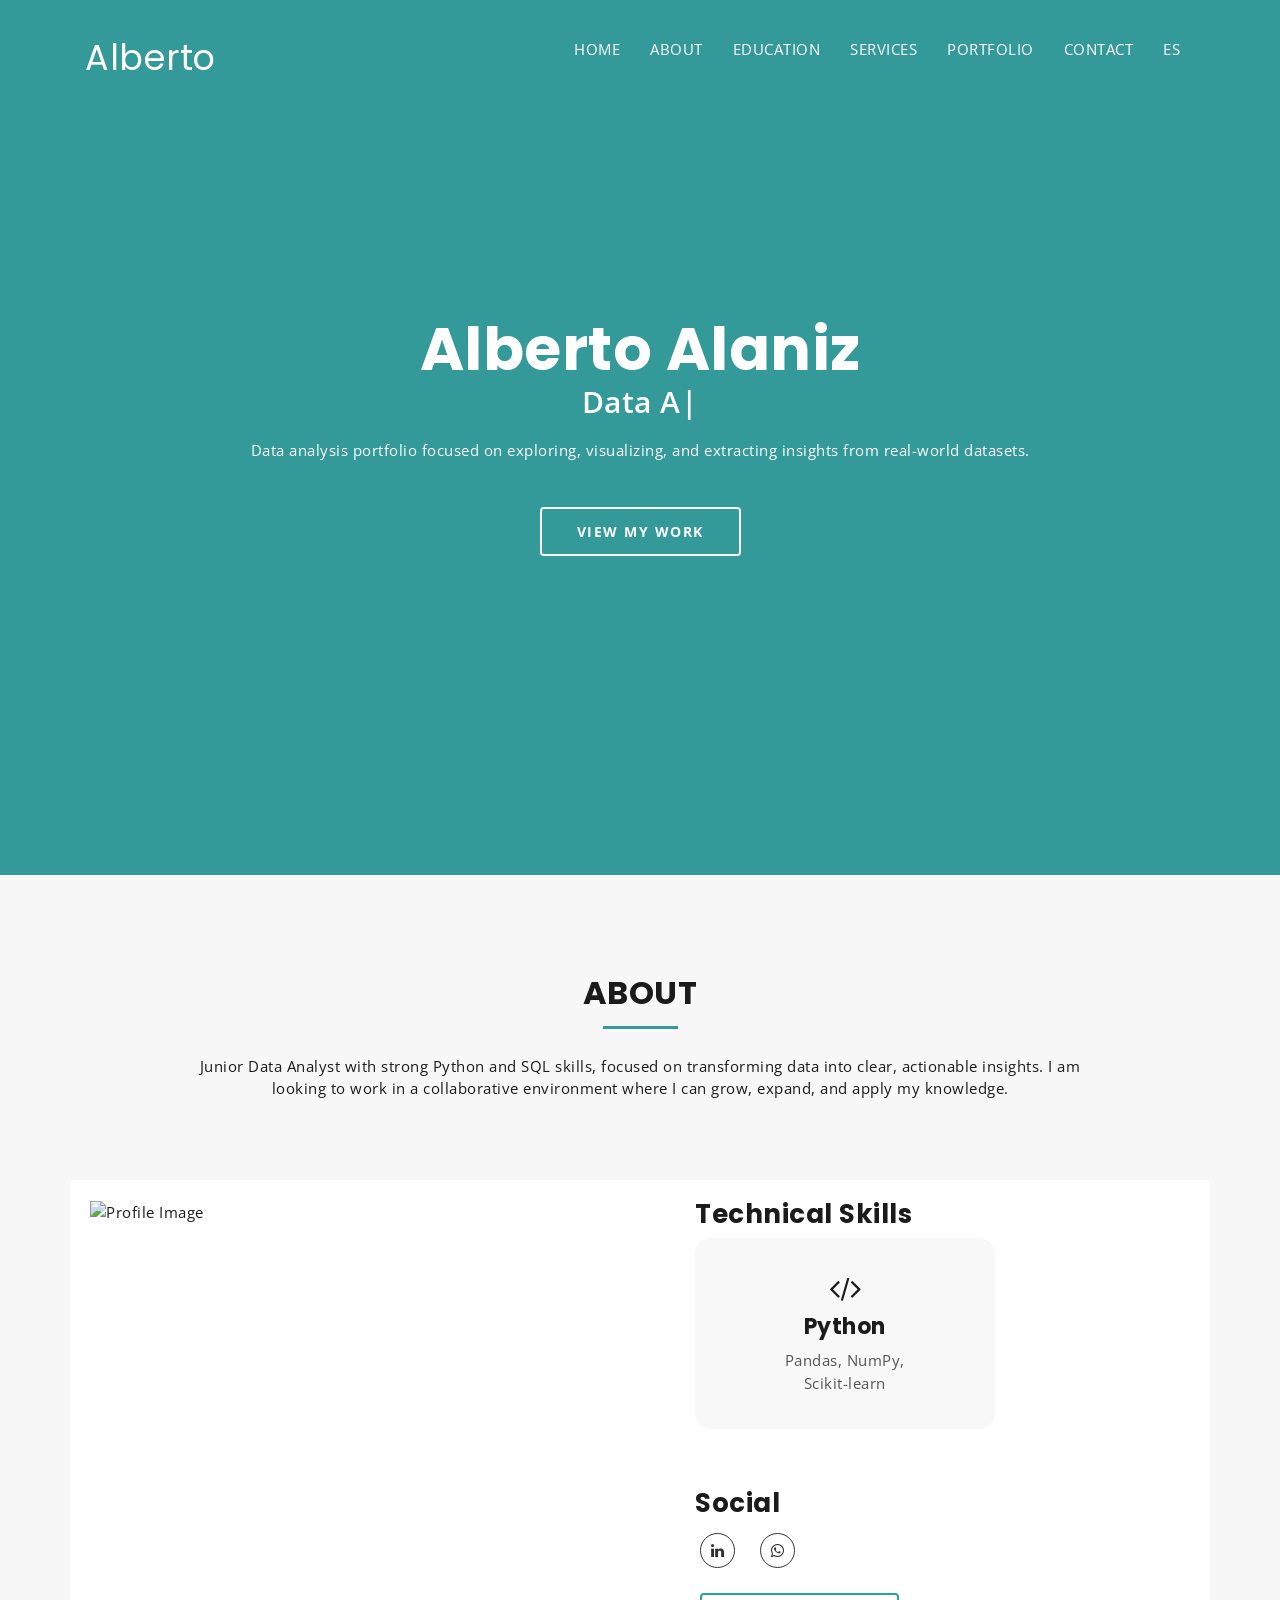
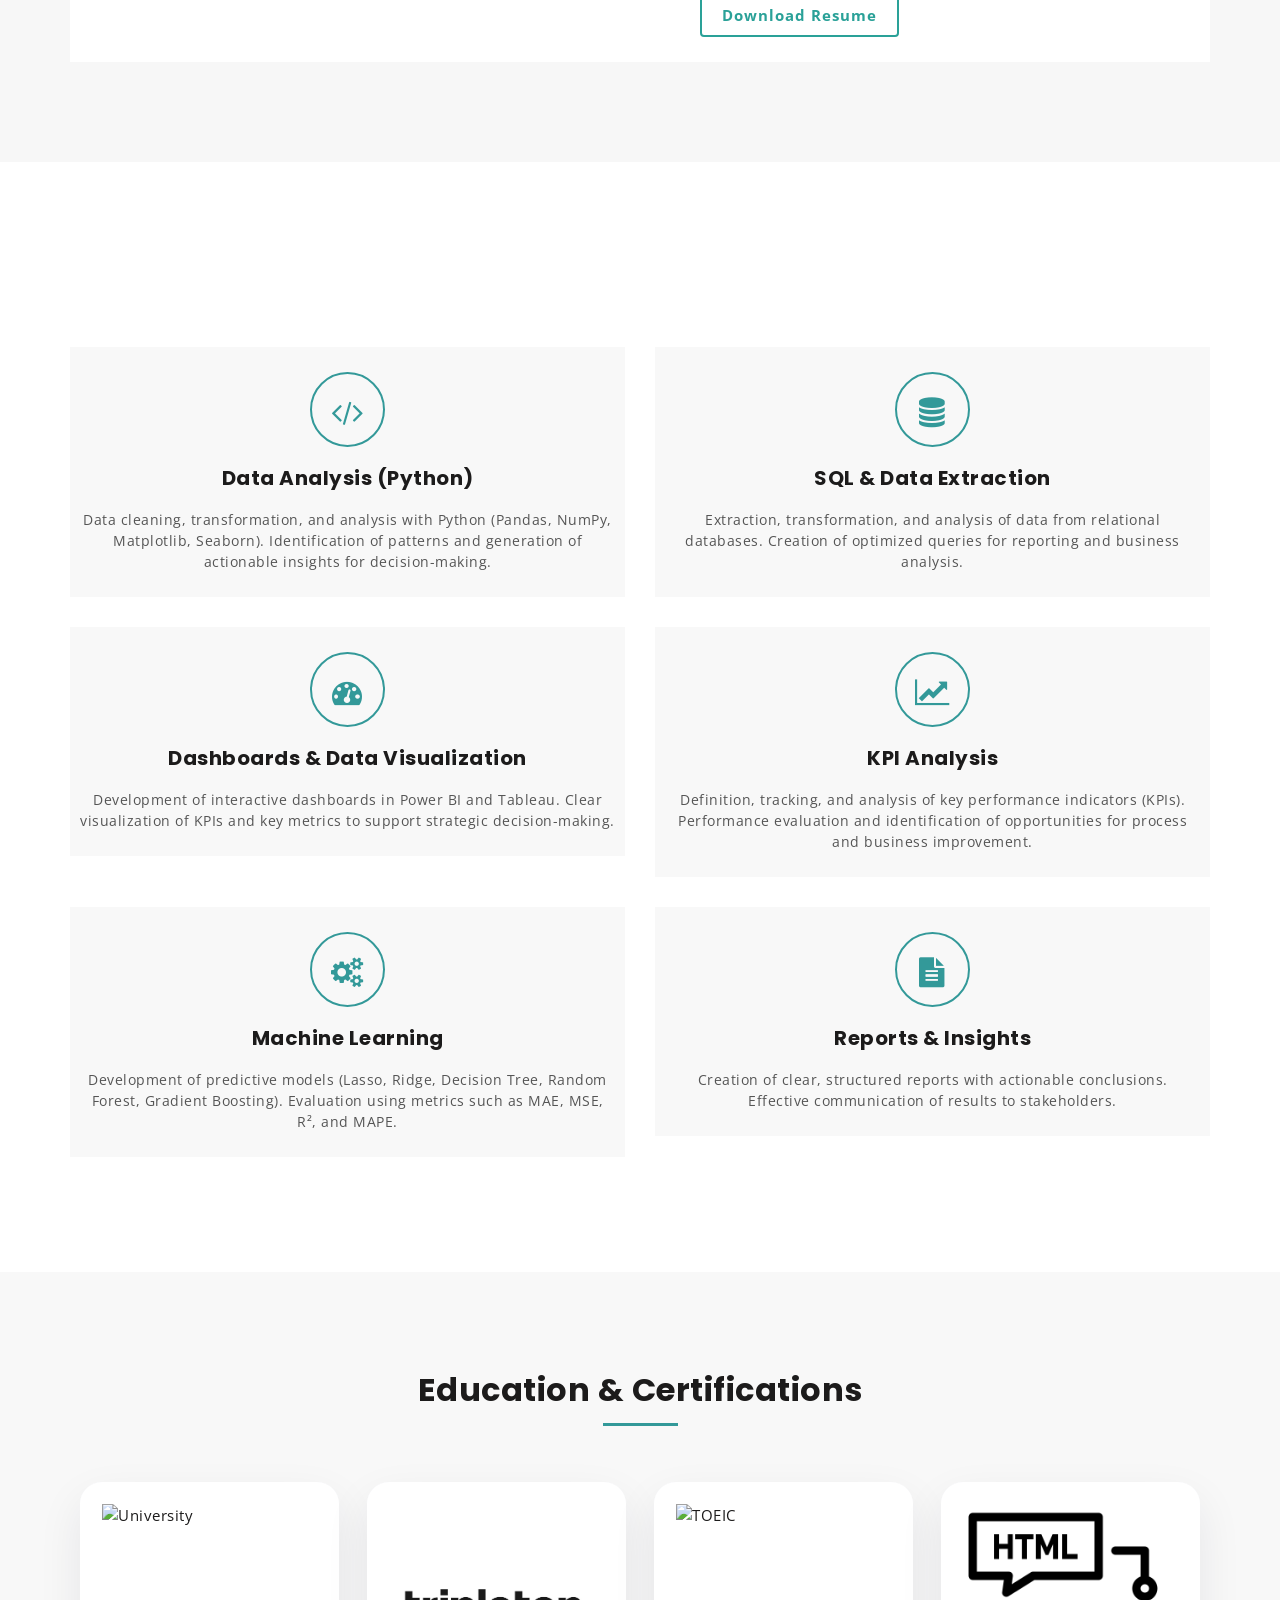
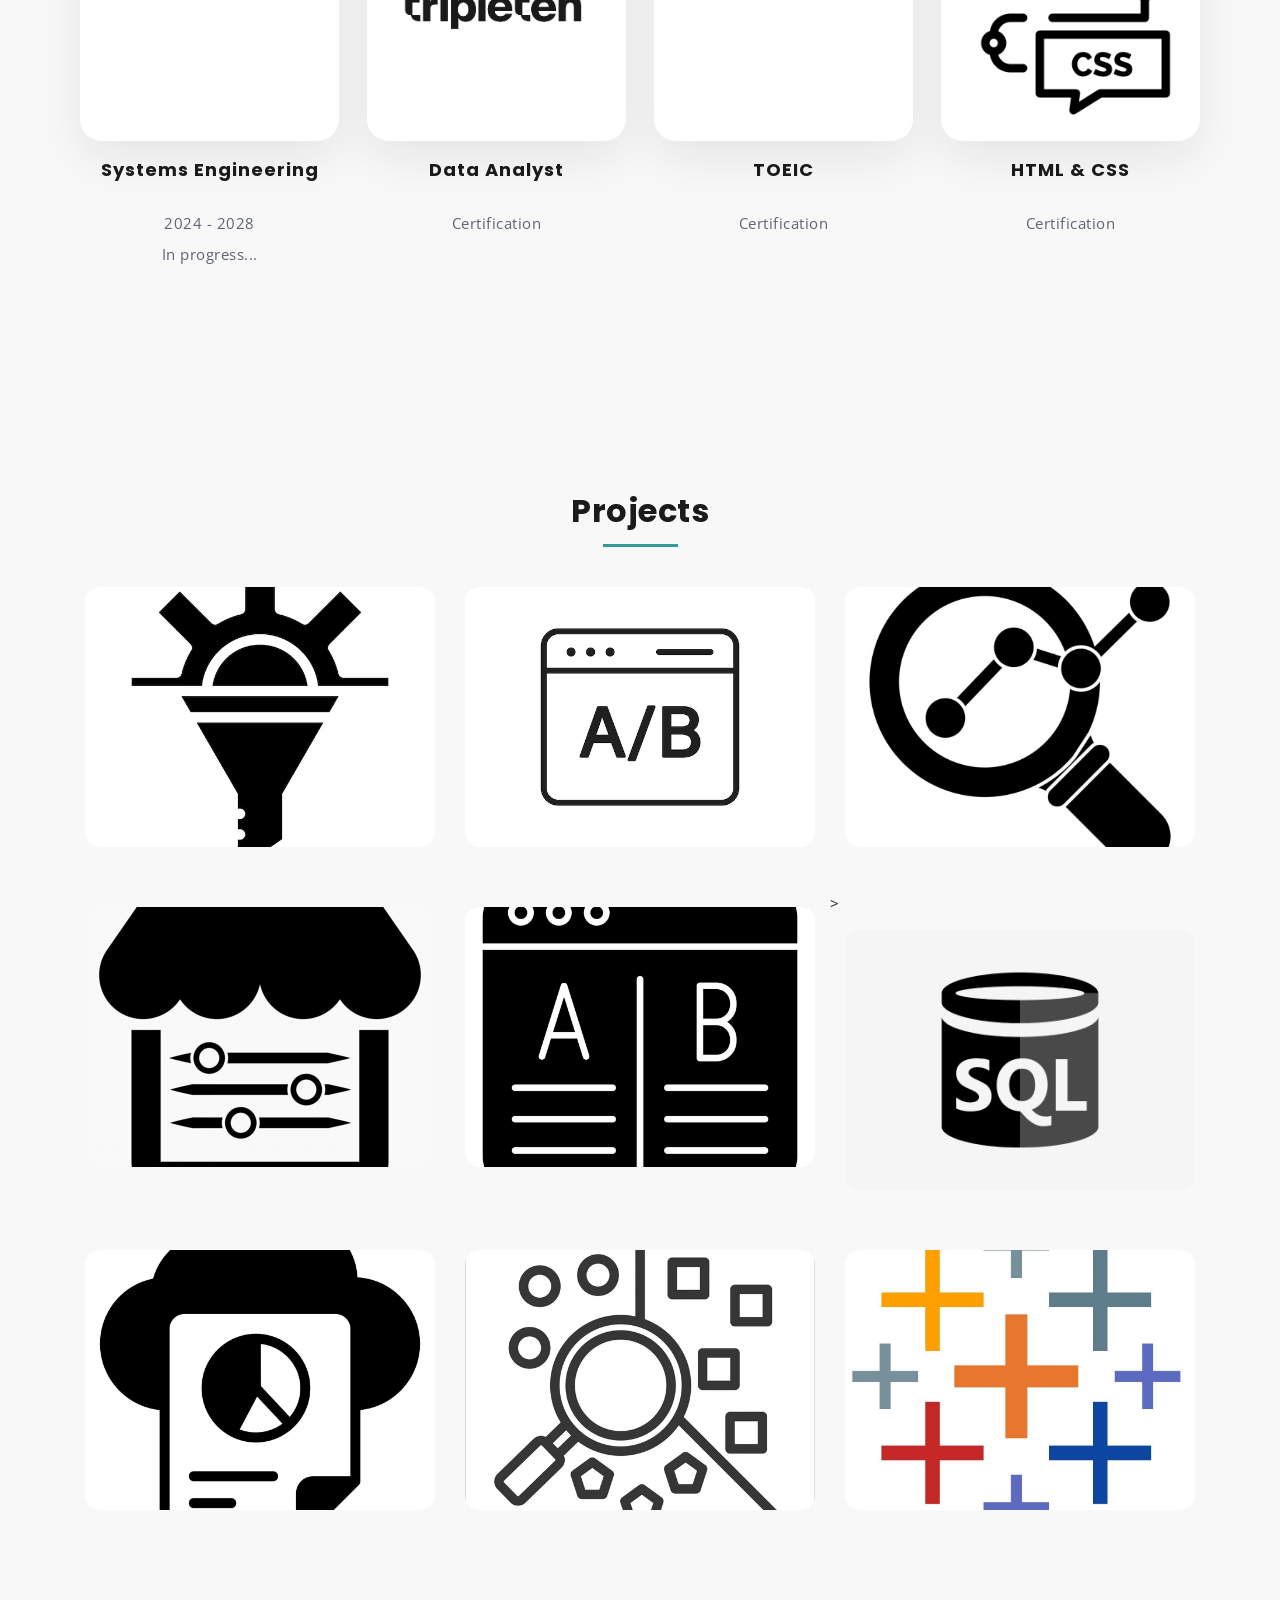
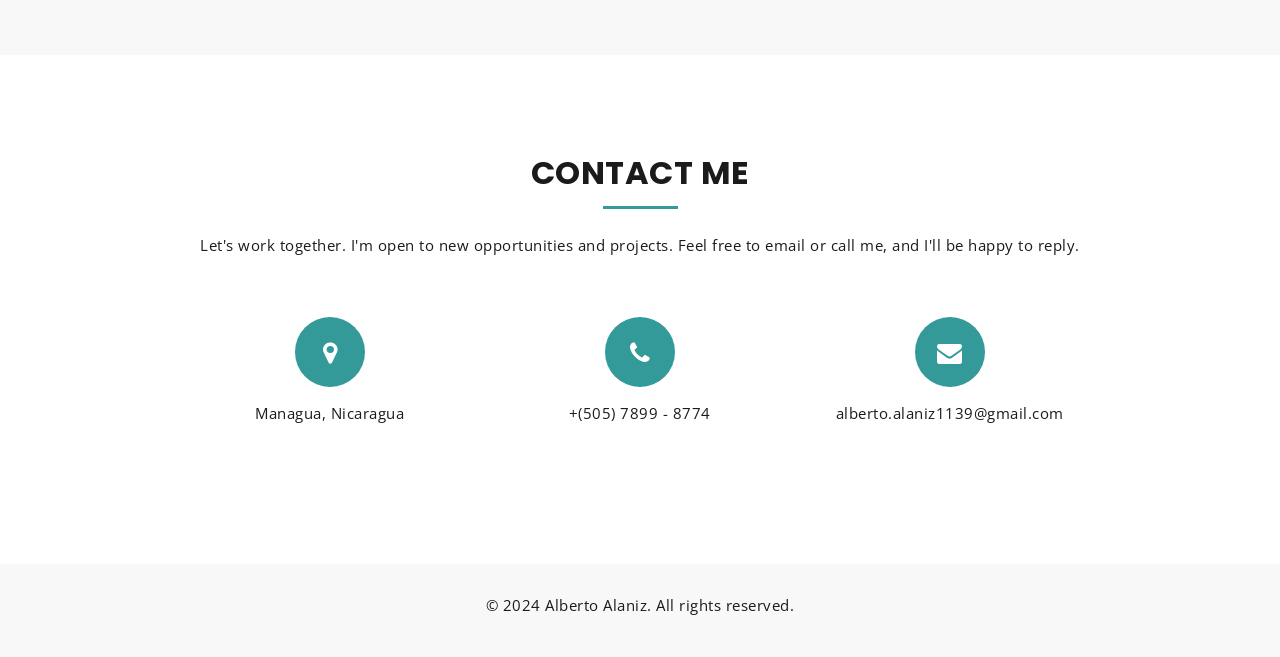
==== index-en.html @ 0992a7b3 "fixed errors" ====
<!DOCTYPE html>
    <html lang="en">

    <head>
        <meta charset="utf-8">
        <meta http-equiv="X-UA-Compatible" content="IE=edge">
        <meta name="viewport" content="width=device-width, initial-scale=1">
        <meta name="description"
            content="Portfolio of Alberto Alaniz, a data analyst specialized in Python, SQL, and data visualization.">
        <!-- The above 3 meta tags *must* come first in the head; any other head content must come *after* these tags -->
        <title>Alberto : Portfolio</title>
        <!-- Favicon -->
        <link rel="shortcut icon" type="image/icon" href="assets/images/favicon.ico" />
        <!-- Font Awesome -->
        <link href="https://maxcdn.bootstrapcdn.com/font-awesome/4.6.3/css/font-awesome.min.css" rel="stylesheet">
        <!-- Bootstrap -->
        <link href="assets/css/bootstrap.min.css" rel="stylesheet">
        <!-- Slick slider -->
        <link href="assets/css/slick.css" rel="stylesheet">
        <!-- Gallery Lightbox -->
        <link href="assets/css/magnific-popup.css" rel="stylesheet">
        <!-- Theme color -->
        <link id="switcher" href="assets/css/theme-color/default-theme.css" rel="stylesheet">

        <!-- Main Style -->
        <link href="style.css" rel="stylesheet">

        <!-- Fonts -->

        <!-- Open Sans for body font -->
        <link href="https://fonts.googleapis.com/css?family=Open+Sans:300,400,400i,600,700,800" rel="stylesheet">
        <!-- Poppins for Title -->
        <link href="https://fonts.googleapis.com/css?family=Poppins" rel="stylesheet">



        <!-- HTML5 shim and Respond.js for IE8 support of HTML5 elements and media queries -->
        <!-- WARNING: Respond.js doesn't work if you view the page via file:// -->
        <!--[if lt IE 9]>
      <script src="https://oss.maxcdn.com/html5shiv/3.7.2/html5shiv.min.js"></script>
      <script src="https://oss.maxcdn.com/respond/1.4.2/respond.min.js"></script>
    <![endif]-->
    </head>
    <body>

        <!-- Start Header -->
        <header id="mu-header" class="" role="banner">
            <div class="container">
                <nav class="navbar navbar-default mu-navbar">
                    <div class="container-fluid">
                        <!-- Brand and toggle get grouped for better mobile display -->
                        <div class="navbar-header">
                            <button type="button" class="navbar-toggle collapsed" data-toggle="collapse"
                                data-target="#bs-example-navbar-collapse-1" aria-expanded="false">
                                <span class="sr-only">Toggle navigation</span>
                                <span class="icon-bar"></span>
                                <span class="icon-bar"></span>
                                <span class="icon-bar"></span>
                            </button>

                            <!-- Text Logo -->
                            <a class="navbar-brand" href="#">Alberto</a>

                            <!-- Image Logo -->
                            <!-- <a class="navbar-brand" href="#"><img src="assets/images/logo.png"></a> -->


                        </div>

                        <!-- Collect the nav links, forms, and other content for toggling -->
                        <div class="collapse navbar-collapse" id="bs-example-navbar-collapse-1">
                            <ul class="nav navbar-nav mu-menu navbar-right">
                                <li><a href="#">HOME</a></li>
                                <li><a href="#mu-about">ABOUT</a></li>
                                <li><a href="#mu-education">EDUCATION</a></li>
                                <li><a href="#mu-service">SERVICES</a></li>
                                <li><a href="#mu-portfolio">PORTFOLIO</a></li>
                                <li><a href="#mu-contact">CONTACT</a></li>
                                <!-- Language Button -->
                                <li><a href="index.html">ES</a></li>
                            </ul>
                        </div><!-- /.navbar-collapse -->
                    </div><!-- /.container-fluid -->
                </nav>
            </div>
        </header>
        <!-- End Header -->

        <!-- Start Featured Slider -->

        <section id="mu-featured-slider">
            <div class="container">
                <div class="row">
                    <div class="col-md-12">
                        <div class="mu-featured-area">
                            <h1>Alberto Alaniz</h1>

                            <!-- Start text slide -->
                            <div class="mu-featured-slider-wrapper">
                                <div class="mu-featured-slider" id="typed-strings">
                                    <p><span>Data Analysis</span></p>
                                    <p><span>Data Cleaning</span></p>
                                    <p><span>Data Processing</span></p>
                                </div>
                                <span id="typed"></span>
                            </div>
                            <!-- Start text slide -->

                            <div class="mu-featured-content">
                                <p>Data analysis portfolio focused on exploring, visualizing, and extracting insights
                                    from
                                    real-world datasets.</p>
                                <a href="#mu-portfolio" class="mu-primary-btn view-my-work-btn">VIEW MY WORK</a>
                            </div>

                        </div>
                    </div>
                </div>
            </div>
        </section>

        <!-- Start Featured Slider -->

        <!-- Start main content -->

        <main role="main">

            <!-- Start About -->
            <section id="mu-about">
                <div class="container">
                    <div class="row">
                        <div class="col-md-12">
                            <div class="mu-about-area">

                                <div class="mu-about-header">
                                    <h2 class="mu-heading-title">ABOUT</h2>
                                    <span class="mu-header-dot"></span>
                                    <p>Junior Data Analyst with strong Python and SQL skills, focused on transforming
                                        data
                                        into clear, actionable insights. I am looking to work in a collaborative
                                        environment
                                        where I can grow, expand, and apply my knowledge.</p>
                                </div>

                                <!-- Start About Us Content -->
                                <div class="mu-about-content">
                                    <div class="row">
                                        <div class="col-md-6">
                                            <div class="mu-about-content-left">
                                                <img class="mu-profile-img"
                                                    src="https://avatars.githubusercontent.com/u/206468737?s=400&u=058cd93d201d45dffb9cb988ab00233552f138f2&v=4"
                                                    alt="Profile Image">
                                            </div>
                                        </div>
                                        <div class="col-md-6">
                                            <div class="mu-about-content-right">

                                                <!-- Start skills progress bar -->

                                                <div class="row align-items-center">

                                                    <!-- Right Content -->
                                                    <div class="col-md-7">

                                                        <!-- Skills -->
                                                        <div class="skills-slider">
                                                            <h3>Technical Skills</h3>

                                                            <div class="skill-display" id="skillDisplay"
                                                                onclick="nextSkill()">
                                                                <button class="skill-nav skill-nav-prev" type="button"
                                                                    aria-label="Previous skill"
                                                                    onclick="prevSkill(event)">
                                                                    <i class="fa fa-angle-left"></i>
                                                                </button>
                                                                <div class="skill-display-content">
                                                                    <i class="fa fa-code"></i>
                                                                    <h4>Python</h4>
                                                                    <p>Pandas, NumPy, Scikit-learn</p>
                                                                </div>
                                                                <button class="skill-nav skill-nav-next" type="button"
                                                                    aria-label="Next skill" onclick="nextSkill(event)">
                                                                    <i class="fa fa-angle-right"></i>
                                                                </button>
                                                            </div>
                                                        </div>

                                                        <!-- Social + Resume -->
                                                        <div class="mu-social-media custom-social">
                                                            <h3>Social</h3>

                                                            <div class="social-icons">
                                                                <a href="https://www.linkedin.com/" target="_blank">
                                                                    <i class="fa fa-linkedin"></i>
                                                                </a>

                                                                <a href="https://api.whatsapp.com/" target="_blank">
                                                                    <i class="fa fa-whatsapp"></i>
                                                                </a>
                                                            </div>

                                                            <a href="https://drive.usercontent.google.com/download?id=1WIR0xg3_yDB7Z1KtFpok6C93cQNbHuu2&export=download&authuser=2&confirm=t&uuid=1b153f5d-c5f8-4c5b-a22e-7b19319d6635&at=AGN2oQ213FnnKUzTOgtsRU3vxJJa:1774976408899"
                                                                target="_blank" rel="noopener noreferrer"
                                                                class="mu-resume-btn">Download Resume</a>
                                                        </div>

                                                    </div>

                                                </div>

                                            </div>
                                        </div>
                                    </div>
                                </div>
                                <!-- End About Us Content -->

                            </div>
                        </div>
                    </div>
                </div>
            </section>
            <!-- End About -->

            <!-- Start Service -->
            <section id="mu-service">
                <div class="mu-service-content">
                    <div class="row">

                        <!-- DATA ANALYSIS -->
                        <div class="col-md-6 col-sm-6">
                            <div class="mu-service-content-single">
                                <span class="mu-service-icon-box">
                                    <i class="fa fa-code"></i>
                                </span>
                                <h4>Data Analysis (Python)</h4>
                                <p>
                                    Data cleaning, transformation, and analysis with Python (Pandas, NumPy, Matplotlib,
                                    Seaborn). Identification of patterns and generation of actionable insights for
                                    decision-making.
                                </p>
                            </div>
                        </div>

                        <!-- SQL -->
                        <div class="col-md-6 col-sm-6">
                            <div class="mu-service-content-single">
                                <span class="mu-service-icon-box">
                                    <i class="fa fa-database"></i>
                                </span>
                                <h4>SQL & Data Extraction</h4>
                                <p>
                                    Extraction, transformation, and analysis of data from relational databases. Creation
                                    of
                                    optimized queries for reporting and business analysis.
                                </p>
                            </div>
                        </div>

                        <!-- DASHBOARDS -->
                        <div class="col-md-6 col-sm-6">
                            <div class="mu-service-content-single">
                                <span class="mu-service-icon-box">
                                    <i class="fa fa-dashboard"></i>
                                </span>
                                <h4>Dashboards & Data Visualization</h4>
                                <p>
                                    Development of interactive dashboards in Power BI and Tableau. Clear visualization
                                    of
                                    KPIs and key metrics to support strategic decision-making.
                                </p>
                            </div>
                        </div>

                        <!-- KPIs -->
                        <div class="col-md-6 col-sm-6">
                            <div class="mu-service-content-single">
                                <span class="mu-service-icon-box">
                                    <i class="fa fa-line-chart"></i>
                                </span>
                                <h4>KPI Analysis</h4>
                                <p>
                                    Definition, tracking, and analysis of key performance indicators (KPIs). Performance
                                    evaluation and identification of opportunities for process and business improvement.
                                </p>
                            </div>
                        </div>

                        <!-- MACHINE LEARNING -->
                        <div class="col-md-6 col-sm-6">
                            <div class="mu-service-content-single">
                                <span class="mu-service-icon-box">
                                    <i class="fa fa-cogs"></i>
                                </span>
                                <h4>Machine Learning</h4>
                                <p>
                                    Development of predictive models (Lasso, Ridge, Decision Tree, Random Forest,
                                    Gradient
                                    Boosting). Evaluation using metrics such as MAE, MSE, R², and MAPE.
                                </p>
                            </div>
                        </div>

                        <!-- REPORTING -->
                        <div class="col-md-6 col-sm-6">
                            <div class="mu-service-content-single">
                                <span class="mu-service-icon-box">
                                    <i class="fa fa-file-text"></i>
                                </span>
                                <h4>Reports & Insights</h4>
                                <p>
                                    Creation of clear, structured reports with actionable conclusions. Effective
                                    communication of results to stakeholders.
                                </p>
                            </div>
                        </div>
                    </div>
                </div>
            </section>
            <!-- End Service -->
            <!-- Start Education Portfolio -->
            <section id="mu-education">
                <div class="container">
                    <div class="row">
                        <div class="col-md-12">

                            <div class="mu-portfolio-area">

                                <!-- HEADER -->
                                <div class="mu-portfolio-header">
                                    <h2 class="mu-heading-title">Education & Certifications</h2>
                                    <span class="mu-header-dot"></span>
                                </div>

                                <!-- Content -->
                                <div class="mu-portfolio-content">
                                    <div class="filtr-container education-gallery">

                                        <!-- University -->
                                        <div class="filtr-item education-card">
                                            <div class="mu-item-thumbonail education-thumb">
                                                <img class="img-responsive"
                                                    src="https://ucn.edu.ni/wp-content/uploads/2024/10/logoucn2.png"
                                                    alt="University">
                                                <div class="mu-filter-item-content education-overlay">
                                                    <span class="education-badge">In Progress</span>
                                                </div>
                                            </div>
                                            <div class="education-card-body">
                                                <h4 class="mu-filter-item-title">Systems Engineering</h4>
                                                <p>2024 - 2028</p>
                                                <p>In progress...</p>
                                            </div>
                                        </div>

                                        <div class="filtr-item education-card has-gallery">
                                            <div class="mu-item-thumbonail education-thumb">

                                                <img class="img-responsive" src="pics\tripleten-logo.jpg"
                                                    alt="TripleTen">

                                                <div class="mu-filter-item-content education-overlay">
                                                    <div class="icon-group">

                                                        <a class="mu-filter-link"
                                                            href="https://drive.usercontent.google.com/download?id=1AiseC_Wy0DM-pJJpIPRJMZFpcx4lRPi7&export=download"
                                                            target="_blank">
                                                            <i class="fa fa-download"></i>
                                                        </a>

                                                        <!-- Icon -->
                                                        <a class="mu-filter-imglink" href="pics/Tripleten.png"
                                                            title="TripleTen Certificate">
                                                            <i class="fa fa-search"></i>
                                                        </a>

                                                    </div>
                                                </div>
                                            </div>

                                            <div class="education-card-body">
                                                <h4 class="mu-filter-item-title">Data Analyst</h4>
                                                <p>Certification</p>
                                            </div>
                                        </div>

                                        <!-- TOEIC -->
                                        <div class="filtr-item education-card has-gallery">
                                            <div class="mu-item-thumbonail education-thumb">
                                                <a class="education-thumb-link" href="pics/TOEIC.png" data-popup="image"
                                                    title="View TOEIC certificate"></a>
                                                <img class="img-responsive"
                                                    src="https://media.istockphoto.com/id/1394964114/vector/toeic-test-of-english-for-international-communication-symbol-icon.jpg?s=170667a&w=0&k=20&c=auvW61gl8fkko-JqoZzQK1l7DpVYitkBwO6BlCseY8w="
                                                    alt="TOEIC">
                                                <div class="mu-filter-item-content education-overlay">
                                                    <div class="icon-group">
                                                        <a class="mu-filter-link"
                                                            href="https://drive.usercontent.google.com/download?id=1UxpYwjP1wB3FS6hJ3UxTrrFNxGJ-lGGy&export=download&authuser=2&confirm=t&uuid=47e7f9f6-1ee0-4f4f-be45-7ce8c925036c&at=ALBwUgmbiPueJlkkXvuoYO9yEYV0:1776301019390"
                                                            target="_blank" rel="noopener noreferrer"
                                                            title="Download TOEIC certificate">
                                                            <i class="fa fa-download"></i>
                                                        </a>
                                                        <a class="mu-filter-imglink" href="pics/TOEIC.png"
                                                            data-popup="image" title="TOEIC Certificate">
                                                            <i class="fa fa-search"></i>
                                                        </a>
                                                    </div>
                                                </div>
                                            </div>
                                            <div class="education-card-body">
                                                <h4 class="mu-filter-item-title">TOEIC</h4>
                                                <p>Certification</p>
                                            </div>
                                        </div>

                                        <!-- HTML CSS -->
                                        <div class="filtr-item education-card has-gallery">
                                            <div class="mu-item-thumbonail education-thumb">

                                                <img class="img-responsive" src="pics\2252079.png"
                                                    alt="HTML & CSS Certification">

                                                <div class="mu-filter-item-content education-overlay">
                                                    <div class="icon-group">

                                                        <!-- Download -->
                                                        <a class="mu-filter-link"
                                                            href="https://drive.usercontent.google.com/download?id=1Of-J6UkERQQqOV2_mnf7iwdLbo8rvAnn&export=download"
                                                            target="_blank">
                                                            <i class="fa fa-download"></i>
                                                        </a>

                                                        <!-- Single Search Icon -->
                                                        <a class="mu-filter-imglink" href="pics/HTML.png"
                                                            title="HTML Certificate">
                                                            <i class="fa fa-search"></i>
                                                        </a>

                                                        <!-- Extra Image -->
                                                        <a class="mu-filter-imglink extra-img" href="pics/CSS.png"
                                                            title="CSS Certificate"></a>

                                                    </div>
                                                </div>
                                            </div>

                                            <div class="education-card-body">
                                                <h4 class="mu-filter-item-title">HTML & CSS</h4>
                                                <p>Certification</p>
                                            </div>
                                        </div>
                                    </div>
                                </div>
                            </div>
                        </div>

                    </div>

                </div>
                </div>
                </div>
            </section>
            <!-- End Education Portfolio -->

            <!-- Start Portfolio -->
            <!-- Start Portfolio -->
            <section id="mu-portfolio">
                <div class="container">
                    <div class="row">
                        <div class="col-md-12">
                            <div class="mu-portfolio-area">

                                <div class="mu-portfolio-header">
                                    <h2 class="mu-heading-title">Projects</h2>
                                    <span class="mu-header-dot"></span>
                                </div>

                                <div class="mu-portfolio-content">
                                    <div class="filtr-container">

                                        <!-- PROJECT 1 -->
                                        <div class="col-xs-12 col-sm-6 col-md-4 filtr-item">
                                            <div class="mu-item-thumbonail">
                                                <img class="img-responsive" src="pics/CallMeMaybe/image.png" alt="">
                                                <div class="mu-filter-item-content">
                                                    <h4>Call Me Maybe</h4>

                                                    <a class="mu-filter-link"
                                                        href="https://github.com/DevLearnsAl/Proyecto-Final--Tripleten"
                                                        target="_blank">
                                                        <i class="fa fa-link"></i>
                                                    </a>
                                                    <a class="mu-filter-imglink"
                                                        href="pics\CallMeMaybe\EN\Efficency Analysis.png">
                                                        <i class="fa fa-search"></i>
                                                    </a>
                                                    <a class="mu-filter-imglink"
                                                        href="pics\CallMeMaybe\EN\Distribution of metrics per operator.png"
                                                        style="display:none"></a>
                                                    <a class="mu-filter-imglink"
                                                        href="pics\CallMeMaybe\EN\Incoming vs Outgoing Calls.png"
                                                        style="display:none"></a>
                                                    <a class="mu-filter-imglink"
                                                        href="pics\CallMeMaybe\EN\Internal vs External Calls.png"
                                                        style="display:none"></a>
                                                    <a class="mu-filter-imglink"
                                                        href="pics\CallMeMaybe\EN\Not efficent Operator.png"
                                                        style="display:none"></a>
                                                    <a class="mu-filter-imglink" href="pics\CallMeMaybe\EN\KPI.png"
                                                        style="display:none"></a>
                                                </div>
                                            </div>
                                        </div>

                                        <!-- PROJECT 2 -->
                                        <div class="col-xs-12 col-sm-6 col-md-4 filtr-item">
                                            <div class="mu-item-thumbonail">
                                                <img class="img-responsive" src="pics/A-B Store/image.png" alt="">
                                                <div class="mu-filter-item-content">
                                                    <h4>A/B Testing</h4>

                                                    <a class="mu-filter-link"
                                                        href="https://github.com/DevLearnsAl/Test-A---B"
                                                        target="_blank">
                                                        <i class="fa fa-link"></i>
                                                    </a>

                                                    <a class="mu-filter-imglink"
                                                        href="pics\A-B Store\EN\abtestingconversionoptimization.png">
                                                        <i class="fa fa-search"></i>
                                                    </a>
                                                    <a class="mu-filter-imglink"
                                                        href="pics\A-B Store\EN\Conversion Funnel AvsB.png"
                                                        style="display:none"></a>
                                                    <a class="mu-filter-imglink"
                                                        href="pics\A-B Store\EN\Daily conversión rate by group.png"
                                                        style="display:none"></a>
                                                </div>
                                            </div>
                                        </div>

                                        <!-- PROJECT 3 -->
                                        <div class="col-xs-12 col-sm-6 col-md-4 filtr-item">
                                            <div class="mu-item-thumbonail">
                                                <img class="img-responsive"
                                                    src="pics/Ride service/an-icon-design-of-data-analysis-vector.jpg"
                                                    alt="">
                                                <div class="mu-filter-item-content">
                                                    <h4>Ride Service</h4>

                                                    <a class="mu-filter-link"
                                                        href="https://github.com/DevLearnsAl/Ride-service"
                                                        target="_blank">
                                                        <i class="fa fa-link"></i>
                                                    </a>

                                                    <a class="mu-filter-imglink"
                                                        href="pics\Ride service\EN\Transport service Analysis.png">
                                                        <i class="fa fa-search"></i>
                                                    </a>

                                                    <a class="mu-filter-imglink"
                                                        href="pics\Ride service\EN\Top 10 taxi companies by number of trips.png"
                                                        style="display:none"></a>
                                                    <a class="mu-filter-imglink"
                                                        href="pics\Ride service\EN\Top 10 Neighborhoods by trip drop-offs.png"
                                                        style="display:none"></a>
                                                </div>
                                            </div>
                                        </div>

                                        <!-- PROJECT 4 -->
                                        <div class="col-xs-12 col-sm-6 col-md-4 filtr-item">
                                            <div class="mu-item-thumbonail">
                                                <img class="img-responsive" src="pics/Ticket store/ES/image.png" alt="">
                                                <div class="mu-filter-item-content">
                                                    <h4>Ticket Store</h4>

                                                    <a class="mu-filter-link"
                                                        href="https://github.com/DevLearnsAl/Showz-Ticket-Store---Marketing-Analysis"
                                                        target="_blank">
                                                        <i class="fa fa-link"></i>
                                                    </a>

                                                    <a class="mu-filter-imglink"
                                                        href="pics\Ticket store\EN\Marketing Analysis.png">
                                                        <i class="fa fa-search"></i>
                                                    </a>
                                                    <a class="mu-filter-imglink"
                                                        href="pics\Ticket store\EN\Average monthly spend by acquisition source.png"
                                                        style="display:none"></a>
                                                    <a class="mu-filter-imglink"
                                                        href="pics\Ticket store\EN\Average orders per user over time.png"
                                                        style="display:none"></a>
                                                    <a class="mu-filter-imglink"
                                                        href="pics\Ticket store\EN\Average revenue per purchase each month.png"
                                                        style="display:none"></a>
                                                    <a class="mu-filter-imglink"
                                                        href="pics\Ticket store\EN\Average ROMY by acquisition source.png"
                                                        style="display:none"></a>
                                                    <a class="mu-filter-imglink"
                                                        href="pics\Ticket store\EN\customer acquisition cost (CAC) by source and month.png"
                                                        style="display:none"></a>
                                                    <a class="mu-filter-imglink"
                                                        href="pics\Ticket store\EN\Marketing spend by acquisition source.png"
                                                        style="display:none"></a>
                                                    <a class="mu-filter-imglink"
                                                        href="pics\Ticket store\EN\Monthly active users.png"
                                                        style="display:none"></a>
                                                    <a class="mu-filter-imglink"
                                                        href="pics\Ticket store\EN\monthly average sessions per user.png"
                                                        style="display:none"></a>
                                                    <a class="mu-filter-imglink"
                                                        href="pics\Ticket store\EN\Monthyl ROMY by acquisition source.png"
                                                        style="display:none"></a>
                                                    <a class="mu-filter-imglink"
                                                        href="pics\Ticket store\EN\ROMI Over time - touch device.png"
                                                        style="display:none"></a>
                                                    <a class="mu-filter-imglink"
                                                        href="pics\Ticket store\EN\ROMI over time by device.png"
                                                        style="display:none"></a>
                                                    <a class="mu-filter-imglink"
                                                        href="pics\Ticket store\EN\ROMI over time by device.png"
                                                        style="display:none"></a>

                                                </div>
                                            </div>
                                        </div>

                                        <!-- PROJECT 5 -->
                                        <div class="col-xs-12 col-sm-6 col-md-4 filtr-item">
                                            <div class="mu-item-thumbonail">
                                                <img class="img-responsive" src="pics/Test AB - Hypo/testab.png" alt="">
                                                <div class="mu-filter-item-content">
                                                    <h4>A/B Test</h4>

                                                    <a class="mu-filter-link"
                                                        href="https://github.com/DevLearnsAl/Online-Store---Hypotheses"
                                                        target="_blank">
                                                        <i class="fa fa-link"></i>
                                                    </a>

                                                    <a class="mu-filter-imglink"
                                                        href="pics\Test AB - Hypo\EN\AB tanalysis.png">
                                                        <i class="fa fa-search"></i>
                                                    </a>

                                                    <a class="mu-filter-imglink"
                                                        href="pics\Test AB - Hypo\EN\Cumulative Average Order Value by Group.png"
                                                        style="display:none"></a>
                                                    <a class="mu-filter-imglink"
                                                        href="pics\Test AB - Hypo\EN\Cumulative Average Order Value per Day.png"
                                                        style="display:none"></a>
                                                    <a class="mu-filter-imglink"
                                                        href="pics\Test AB - Hypo\EN\Cumulative Revenue by AB group.png"
                                                        style="display:none"></a>
                                                    <a class="mu-filter-imglink"
                                                        href="pics\Test AB - Hypo\EN\Cumulative Revenue by group.png"
                                                        style="display:none"></a>
                                                    <a class="mu-filter-imglink"
                                                        href="pics\Test AB - Hypo\EN\Daily conversion rate by group.png"
                                                        style="display:none"></a>
                                                    <a class="mu-filter-imglink"
                                                        href="pics\Test AB - Hypo\EN\Relative Cumulative Conversion Difference (BvsA).png"
                                                        style="display:none"></a>
                                                    <a class="mu-filter-imglink"
                                                        href="pics\Test AB - Hypo\EN\Relative Revenue Difference between Group B and A.png"
                                                        style="display:none"></a>
                                                    <a class="mu-filter-imglink"
                                                        href="pics\Test AB - Hypo\EN\Scatter plot of order prices.png"
                                                        style="display:none"></a>
                                                    <a class="mu-filter-imglink"
                                                        href="pics\Test AB - Hypo\EN\Scatter plot of the number of order per user.png"
                                                        style="display:none"></a>
                                                </div>
                                            </div>
                                        </div>
                                        >

                                        <!-- PROJECT 7 -->
                                        <div class="col-xs-12 col-sm-6 col-md-4 filtr-item">
                                            <div class="mu-item-thumbonail">
                                                <img class="img-responsive" src="pics/Book Analysis/image.png"
                                                    alt="Book Analysis">
                                                <div class="mu-filter-item-content">
                                                    <h4>Book Analysis</h4>
                                                    <a class="mu-filter-link" href="https://github.com/DevLearnsAl/SQL"
                                                        target="_blank">
                                                        <i class="fa fa-link"></i>
                                                    </a>

                                                    <a class="mu-filter-imglink"
                                                        href="pics\Book Analysis\EN\Book data Analysis.png">
                                                        <i class="fa fa-search"></i>
                                                    </a>
                                                </div>
                                            </div>
                                        </div>

                                        <!-- PROJECT 8 -->
                                        <div class="col-xs-12 col-sm-6 col-md-4 filtr-item">
                                            <div class="mu-item-thumbonail">
                                                <img class="img-responsive" src="pics\Food\Análisis A\A\image.png"
                                                    alt="Food product analysis">
                                                <div class="mu-filter-item-content">
                                                    <h4>Food Analysis</h4>
                                                    <a class="mu-filter-link"
                                                        href="https://github.com/DevLearnsAl/Test-A-A-B---Fort"
                                                        target="_blank">
                                                        <i class="fa fa-link"></i>
                                                    </a>

                                                    <a class="mu-filter-imglink"
                                                        href="pics\Food\EN\AAB Testing Analysis.png">
                                                        <i class="fa fa-search"></i>
                                                    </a>
                                                    <a class="mu-filter-imglink" href="pics\Food\EN\eventsxday.png"
                                                        style="display:none"></a>
                                                    <a class="mu-filter-imglink"
                                                        href="pics\Food\EN\Number of events per day.png"
                                                        style="display:none"></a>
                                                    <a class="mu-filter-imglink"
                                                        href="pics\Food\EN\User conversion Funnel.png"
                                                        style="display:none"></a>
                                                </div>
                                            </div>
                                        </div>

                                        <!-- PROJECT 9 -->
                                        <div class="col-xs-12 col-sm-6 col-md-4 filtr-item">
                                            <div class="mu-item-thumbonail">
                                                <img class="img-responsive" src="pics/Modelo predictivo/modelpre.png"
                                                    alt="Predictive model">
                                                <div class="mu-filter-item-content">
                                                    <h4>Predictive Model</h4>
                                                    <a class="mu-filter-link"
                                                        href="https://github.com/DevLearnsAl/Model-Fitness---Modelado-predictivo-y-Clustering"
                                                        target="_blank">
                                                        <i class="fa fa-link"></i>
                                                    </a>

                                                    <a class="mu-filter-imglink"
                                                        href="pics\Modelo predictivo\EN\Predictive modeling and customer segmentation.png">
                                                        <i class="fa fa-search"></i>
                                                    </a>

                                                    <a class="mu-filter-imglink"
                                                        href="pics/Modelo predictivo/churn age.png"
                                                        style="display:none"></a>
                                                    <a class="mu-filter-imglink"
                                                        href="pics\Modelo predictivo\churn gender.png"
                                                        style="display:none"></a>
                                                    <a class="mu-filter-imglink"
                                                        href="pics\Modelo predictivo\correlation matrix.png"
                                                        style="display:none"></a>
                                                    <a class="mu-filter-imglink"
                                                        href="pics\Modelo predictivo\EN\Dendogram.png"
                                                        style="display:none"></a>
                                                    <a class="mu-filter-imglink"
                                                        href="pics/Modelo predictivo/EN/avg_class_frequency_current_month.png"
                                                        style="display:none"></a>
                                                    <a class="mu-filter-imglink"
                                                        href="pics/Modelo predictivo/EN/avg_class_frequency_total.png"
                                                        style="display:none"></a>
                                                    <a class="mu-filter-imglink"
                                                        href="pics\Modelo predictivo\EN\contract_period.png"
                                                        style="display:none"></a>
                                                    <a class="mu-filter-imglink"
                                                        href="pics\Modelo predictivo\EN\gender.png"
                                                        style="display:none"></a>
                                                    <a class="mu-filter-imglink"
                                                        href="pics\Modelo predictivo\EN\group_visits.png"
                                                        style="display:none"></a>
                                                    <a class="mu-filter-imglink"
                                                        href="pics\Modelo predictivo\EN\lifetime.png"
                                                        style="display:none"></a>
                                                    <a class="mu-filter-imglink"
                                                        href="pics\Modelo predictivo\EN\month_to_end_contract.png"
                                                        style="display:none"></a>
                                                    <a class="mu-filter-imglink"
                                                        href="pics\Modelo predictivo\EN\near location.png"
                                                        style="display:none"></a>
                                                    <a class="mu-filter-imglink"
                                                        href="pics\Modelo predictivo\EN\partner.png"
                                                        style="display:none"></a>
                                                    <a class="mu-filter-imglink"
                                                        href="pics\Modelo predictivo\EN\phone.png"
                                                        style="display:none"></a>
                                                    <a class="mu-filter-imglink"
                                                        href="pics\Modelo predictivo\EN\promo_friends.png"
                                                        style="display:none"></a>
                                                </div>
                                            </div>
                                        </div>

                                        <!-- PROJECT 10 -->
                                        <div class="col-xs-12 col-sm-6 col-md-4 filtr-item">
                                            <div class="mu-item-thumbonail">
                                                <img class="img-responsive" src="pics/Tableau/ic-tabl.png"
                                                    alt="Tableau">
                                                <div class="mu-filter-item-content">
                                                    <h4>Tableau</h4>
                                                    <a class="mu-filter-link"
                                                        href="https://public.tableau.com/app/profile/alberto.alaniz/viz/YouTubevideos_17750555975920/TrendHistory"
                                                        target="_blank">
                                                        <i class="fa fa-link"></i>
                                                    </a>
                                                    <a class="mu-filter-link"
                                                        href="https://github.com/DevLearnsAl/Youtube-Trends---Tableau"
                                                        target="_blank">
                                                        <i class="fa fa-link"></i>
                                                    </a>

                                                    <a class="mu-filter-imglink"
                                                        href="pics/Tableau/Análisis de Tendencias en YouTube.png">
                                                        <i class="fa fa-search"></i>
                                                    </a>
                                                </div>
                                            </div>
                                        </div>

                                    </div>
                                </div>

                            </div>
                        </div>
                    </div>
                </div>
            </section>
            <!-- End Portfolio Content -->
            <!-- Start Contact -->
            <section id="mu-contact">
                <div class="container">
                    <div class="row">
                        <div class="col-md-12">
                            <div class="mu-contact-area">

                                <div class="mu-contact-header">
                                    <h2 class="mu-heading-title">CONTACT ME</h2>
                                    <span class="mu-header-dot"></span>
                                    <p>Let's work together.
                                        I'm open to new opportunities and projects.
                                        Feel free to email or call me, and I'll be happy to reply.</p>
                                </div>

                                <!-- Start Contact Content -->
                                <div class="mu-contact-content">
                                    <div class="row">

                                        <div class="col-md-12">
                                            <div class="mu-contact-top">

                                                <div class="row">
                                                    <div class="col-sm-4">
                                                        <div class="mu-contact-top-single">
                                                            <div class="mu-icon"><i class="fa fa-map-marker"></i></div>
                                                            <p>Managua, Nicaragua</p>
                                                        </div>
                                                    </div>
                                                    <div class="col-sm-4">
                                                        <div class="mu-contact-top-single">
                                                            <div class="mu-icon"><i class="fa fa-phone"></i></div>
                                                            <p>+(505) 7899 - 8774</p>
                                                        </div>
                                                    </div>
                                                    <div class="col-sm-4">
                                                        <div class="mu-contact-top-single">
                                                            <div class="mu-icon"><i class="fa fa-envelope"></i></div>
                                                            <p>alberto.alaniz1139@gmail.com</p>
                                                        </div>
                                                    </div>

                                                </div>
                                            </div>
                                        </div>
                                    </div>

                                </div>
                            </div>
                            <!-- End Contact Content -->

                        </div>
                    </div>
                </div>
                </div>
            </section>
            <!-- End Contact -->
            <!-- Start Footer -->
            <footer id="mu-footer">
                <div class="container">
                    <div class="row">
                        <div class="col-md-12">
                            <div class="mu-footer-area">
                                <p>&copy; 2024 Alberto Alaniz. All rights reserved.</p>
                            </div>
                        </div>
                    </div>
                </div>
            </footer>
            <!-- End Footer -->

        </main>

        <!-- jQuery first, then Bootstrap JS. -->
        <script src="https://ajax.googleapis.com/ajax/libs/jquery/1.11.3/jquery.min.js"></script>
        <script src="assets/js/bootstrap.min.js"></script>
        <script src="assets/js/jquery.appear.js"></script>
        <script src="assets/js/jquery.lineProgressbar.js"></script>
        <script src="assets/js/jquery.magnific-popup.min.js"></script>
        <script src="assets/js/slick.min.js"></script>
        <script src="assets/js/typed.min.js"></script>
        <script src="assets/js/custom.js"></script>

        <script>
            const skills = [
                { icon: "fa-code", title: "Python", desc: "Pandas, NumPy, Scikit-learn" },
                { icon: "fa-database", title: "SQL", desc: "Data extraction and analysis" },
                { icon: "fa-bar-chart", title: "Visualization", desc: "Tableau, Power BI, Matplotlib" },
                { icon: "fa-filter", title: "Data Cleaning", desc: "Data preprocessing" },
                { icon: "fa-search", title: "EDA", desc: "Exploratory data analysis" },
                { icon: "fa-dashboard", title: "Dashboards", desc: "Power BI, Tableau, Dash" },
                { icon: "fa-cogs", title: "Machine Learning", desc: "Lasso, Ridge, RF, Boosting" },
                { icon: "fa-line-chart", title: "Model Evaluation", desc: "MSE, MAE, R², MAPE" }
            ];

            let current = 0;
            let interval;
            let slideTimeout;

            /* render with animation */
            function renderSkill(direction = "next") {
                const skill = skills[current];
                const display = document.getElementById("skillDisplay");
                const activeContent = display.querySelector(".skill-display-content");
                const exitClass = direction === "prev" ? "slide-out-right" : "slide-out-left";
                const enterClass = direction === "prev" ? "slide-in-left" : "slide-in-right";

                clearTimeout(slideTimeout);
                activeContent.classList.remove("slide-in-left", "slide-in-right", "slide-out-left", "slide-out-right",
                    "slide-active");
                activeContent.classList.add(exitClass);

                slideTimeout = setTimeout(() => {
                    display.innerHTML = `
            <button class="skill-nav skill-nav-prev" type="button" aria-label="Previous skill" onclick="prevSkill(event)">
                <i class="fa fa-angle-left"></i>
            </button>
            <div class="skill-display-content ${enterClass}">
                <i class="fa ${skill.icon}"></i>
                <h4>${skill.title}</h4>
                <p>${skill.desc}</p>
            </div>
            <button class="skill-nav skill-nav-next" type="button" aria-label="Next skill" onclick="nextSkill(event)">
                <i class="fa fa-angle-right"></i>
            </button>
        `;

                    requestAnimationFrame(() => {
                        const nextContent = display.querySelector(".skill-display-content");
                        nextContent.classList.add("slide-active");
                    });
                }, 180);
            }

            /* previous */
            function prevSkill(event) {
                if (event) {
                    event.preventDefault();
                    event.stopPropagation();
                }
                current = (current - 1 + skills.length) % skills.length;
                renderSkill("prev");
                resetAuto();
            }

            /* next */
            function nextSkill(event) {
                if (event) {
                    event.preventDefault();
                    event.stopPropagation();
                }
                current = (current + 1) % skills.length;
                renderSkill("next");
                resetAuto();
            }

            /* autoplay */
            function startAuto() {
                interval = setInterval(nextSkill, 3000);
            }

            /* restart autoplay on click */
            function resetAuto() {
                clearInterval(interval);
                startAuto();
            }

            /* init */
            renderSkill();
            startAuto();
        </script>
        <script>
            $(document).ready(function () {

                $('.filtr-item').each(function () {

                    $(this).magnificPopup({
                        delegate: '.mu-filter-imglink',
                        type: 'image',
                        gallery: {
                            enabled: true
                        }
                    });

                });

            });
        </script>

    </body>
    </html>
---- assets/css/theme-color/default-theme.css ----
/*=======================================
Template Design By MarkUps	
Author URI : http://www.markups.io/
========================================*/



.mu-primary-btn:hover,
.mu-primary-btn:focus,
.mu-filter-link:hover,
.mu-filter-imglink:hover,
.mu-filter-link:focus,
.mu-filter-imglink:focus,
.mu-simplefilter li:hover,
.mu-simplefilter li.active,
.mu-copy-right a:hover,
.mu-copy-right a:focus {
	color: #339999;
}

.mu-send-msg-btn:hover,
.mu-send-msg-btn:focus,
.mu-social-media a:hover,
.mu-social-media a:focus {
	border: 1px solid #339999;
	color: #339999;
}

.mu-testimonial-slide .slick-dots li button:hover,
.mu-testimonial-slide .slick-dots li button:focus,
.mu-testimonial-slide .slick-dots li.slick-active button,
.mu-resume-btn:hover,
.mu-resume-btn:focus,
.mu-header-dot,
.mu-filter-item-content,
.mu-contact-top-single .mu-icon,
.mu-skill-progress-bar .mu-pro-bar,
#mu-featured-slider,
#mu-header.mu-fixed-nav {
	background-color: #339999;
}

.mu-contact-form .form-control:focus {
	border: 1px solid #339999;    
} 

.mu-resume-btn,
.mu-service-icon-box {
	border: 2px solid #339999;
	color: #339999;
}


.mu-pro-bar .proggress {
	background-color: #339999 !important;
}
---- style.css ----
/*
Template Name: Kevin
Author: MarkUps
Author URI: http://www.markups.io/
Version: 1.0
*/

/* Table of Content
==================================================
# BASIC TYPOGRAPHY
# HEADER
# MENU
# FEATURED SLIDER
# ABOUT
# SERVICE
# PORTFOLIO
# TESTIMONIAL
# CONTACT
# FOOTER
# CUSTOM LAYER
# RESPONSIVE
*/


/*--------------------*/
/* BASIC TYPOGRAPHY */
/*--------------------*/

html,
body {
	overflow-x: hidden;
}

body {
	font-family: 'Open Sans', sans-serif;
	font-size: 15px;
	letter-spacing: 0.5px;
	line-height: 1.5;
	color: #1c1b1b;
	word-wrap: break-word;
}

ul {
	padding: 0;
	margin: 0;
}

ul li {
	list-style: disc;
	font-size: 17px;
	line-height: 1.59;
}

a {
	text-decoration: none;
	color: #2f2f2f;
}

a:hover,
a:focus {
	outline: none;
	text-decoration: none;
}

h1,
h2,
h3,
h4,
h5,
h6 {
	font-family: 'Poppins', sans-serif;
	font-weight: 700;
	margin-top: 0;
}

h1 {
	font-size: 38px;
}

h2 {
	font-size: 32px;
	line-height: 1.13;
}

h3 {
	font-size: 26px;
}

h4 {
	font-size: 22px;
}

h5 {
	font-size: 20px;
}

h6 {
	font-size: 18px;
}

img {
	border: none;
	max-width: 100%;
}

code {
	background-color: #ee6e73;
	border-radius: 2px;
	color: #fff;
	padding: 2px 4px;
}

pre {
	background-color: #f8f8f8;
	border: 1px solid #eee;
	border-radius: 4px;
	padding: 10px;
}

pre code {
	background-color: transparent;
	color: #333;
}

del {
	text-decoration-color: #ee6e73;
}

kbd {
	background-color: #ddd;
	padding: 4px 6px;
	border-radius: 2px;
	color: #333;
}

address {
	line-height: 1.5;
	padding-left: 10px;
}

dl dt {
	font-weight: 700;
}

dl dd {
	margin-left: 0;
}

blockquote {
	background-color: #f8f8f8;
	border-radius: 0 4px 4px 0;
	padding: 5px 15px;
}

blockquote p {
	margin-top: 10px;
}

button {
	padding: 5px 15px;
	border: none;
}

button:focus {
	outline: none;
	border: none;
}

/* Wordpress default classes */

.alignleft {
	float: left;
	margin-right: 8px;
}

.aligncenter {
	display: block;
	margin: 10px auto;
}

.alignright {
	float: right;
	margin-left: 8px;
}

.alignnone {
	max-width: 100%;
}

.wp-caption-text {
	font-size: 12px;
	font-style: italic;
	text-align: center;
}


/* ========= BUTTON ========= */

.mu-primary-btn {
	background-color: transparent;
	border-radius: 4px;
	border: 2px solid #ffffff;
	color: #fff;
	display: inline-block;
	font-size: 14px;
	font-weight: 700;
	letter-spacing: 1.5px;
	padding: 12px 35px;
	-webkit-transition: all 0.5s;
	transition: all 0.5s;
}

.mu-primary-btn:hover,
.mu-primary-btn:focus {
	background-color: #fff;
}

.mu-send-msg-btn {
	border-radius: 4px;
	border: 1px solid #888;
	background-color: transparent;
	color: #555;
	font-size: 13px;
	font-weight: 600;
	letter-spacing: 1px;
	text-align: center;
	padding: 14px 24px;
	margin-top: 10px;
	-webkit-transition: all 0.5s;
	transition: all 0.5s;
	width: 130px;
}

.mu-send-msg-btn:hover,
.mu-send-msg-btn:focus {
	background-color: #fff;
}


/*--------------------*/
/* HEADER */
/*--------------------*/

#mu-header {
	display: inline;
	float: left;
	width: 100%;
	position: absolute;
	left: 0;
	right: 0;
	top: 0;
	padding: 25px 0;
	z-index: 999;
	transition: all 0.5s;
}

.navbar-default .navbar-brand,
.navbar-default .navbar-brand:hover,
.navbar-default .navbar-brand:focus {
	color: #fff;
	font-size: 35px;
	font-family: 'Poppins', sans-serif;
	margin-top: 0;
	width: auto;
	max-width: none;
	line-height: 1;
}

.navbar-brand img {
	margin-top: -7px;
}

#mu-header.mu-fixed-nav {
	width: 100%;
	position: fixed;
	padding: 15px 0;
}


/*--------------------*/
/* MENU */
/*--------------------*/

.mu-navbar {
	background-color: transparent;
	border: none;
	border-radius: 0;
	margin-bottom: 0;
}

.mu-menu {
	margin-top: 4px;
}

.navbar-default .mu-menu li a {
	color: #fff;
	font-size: 15px;
	font-weight: 400;
	padding: 0;
	margin: 10px 15px;
	transition: all 0.5s;
	position: relative;
}

.navbar-default .mu-menu li a::after {
	background-color: #fff;
	content: '';
	height: 2px;
	width: 100%;
	position: absolute;
	bottom: -5px;
	left: 0;
	transform: scale(0);
	transition: all 0.5s;
}

.navbar-default .mu-menu li a:hover,
.navbar-default .mu-menu li a:focus,
.navbar-default .navbar-nav > .active > a,
.navbar-default .navbar-nav > .active > a:focus,
.navbar-default .navbar-nav > .active > a:hover {
	background-color: transparent;
	color: #fff;
}

.navbar-default .mu-menu li a:hover::after,
.navbar-default .mu-menu li a:focus::after,
.navbar-default .navbar-nav > .active > a:focus::after,
.navbar-default .navbar-nav > .active > a:hover::after {
	transform: scale(1);
}


/*--------------------*/
/* FEATURED SLIDER */
/*--------------------*/

#mu-featured-slider {
	background-attachment: fixed;
	background-size: cover;
	background-position: center center;
	display: inline;
	float: left;
	width: 100%;
}

.mu-featured-area {
	display: inline;
	float: left;
	width: 100%;
	padding: 28% 10%;
	text-align: center;
}

.mu-featured-area h1 {
	font-size: 60px;
	color: #fff;
	font-weight: 700;
	margin-bottom: 0;
	line-height: 1;
}

.mu-featured-slider-wrapper {
	display: inline;
	float: left;
	width: 100%;
}

.mu-featured-slider {
	display: inline;
	float: left;
	width: 100%;
}

.mu-featured-slider p,
#typed {
	color: #fff;
	font-size: 30px;
	font-weight: 300;
}

.mu-featured-slider span,
#typed span,
.typed-cursor {
	color: #fff;
	font-size: 30px;
	font-weight: 600;
}

.mu-featured-content {
	margin-top: 15px;
	display: inline;
	float: left;
	width: 100%;
}

.mu-featured-content p {
	color: #fff;
}

.mu-featured-content a {
	margin-top: 35px;
}


/*--------------------*/
/* ABOUT */
/*--------------------*/

#mu-about {
	background-color: #f7f7f7;
	display: inline;
	float: left;
	width: 100%;
}

.mu-about-area {
	display: inline;
	float: left;
	padding: 100px 0;
	width: 100%;
}

.mu-about-header {
	display: inline;
	float: left;
	text-align: center;
	padding: 0 120px;
	width: 100%;
}

.mu-heading-title {
	color: #1c1b1b;
	margin-bottom: 15px;
	position: relative;
}

.mu-header-dot {
	border-radius: 0;
	height: 3px;
	width: 75px;
	display: inline-block;
	margin-bottom: 20px;
}

.mu-about-content {
	background-color: #fff;
	display: inline;
	float: left;
	margin-top: 70px;
	padding: 20px;
	width: 100%;
}

.mu-about-content-left {
	display: inline;
	float: left;
	width: 100%;
}

.mu-about-content-right {
	display: inline;
	float: left;
	margin-top: 20px;
	width: 100%;
}

.mu-skill-progress-bar {
	display: inline;
	float: left;
	width: 100%;
}

.mu-skill-progress-bar h3 {
	margin-top: 20px;
}

.mu-skill-progress-bar > span {
	display: block;
	margin-bottom: 5px;
	font-size: 15px;
	font-weight: 700;
	color: #444;
}

.mu-skill-progress-bar .mu-pro-bar {
	width: 100%;
	margin-bottom: 15px;
	text-align: center;
}

.mu-pro-percentage {
	display: inline-block;
	padding: 5px 0;
	color: #fff;
}

.mu-pro-bar .progressbar {
	position: relative;
}

.mu-pro-bar .proggress {
	height: 24px !important;
	width: 10px;
}

/* El plugin genera este numero encima de la barra; lo ocultamos
   para que el bloque de habilidades se vea mas limpio. */
.mu-pro-bar .percentCount {
	display: none;
}

.mu-social-media {
	display: inline;
	float: left;
	width: 100%;
}

.mu-social-media h3 {
	margin-top: 20px;
}

.mu-social-media a {
	border-radius: 50%;
	display: inline-flex;
	align-items: center;
	justify-content: center;
	font-size: 15px;
	border: 1px solid #333;
	width: 35px;
	height: 35px;
	line-height: 32px;
	text-align: center;
	margin: 5px 5px;
	-webkit-transition: all 0.5s;
	transition: all 0.5s;
}


/*--------------------*/
/* SERVICE */
/*--------------------*/

.services-container {
	display: flex;
	justify-content: center;
	flex-wrap: wrap;
	gap: 40px;
}

.service-item {
	width: 45%;
	max-width: 420px;
}

#mu-service {
	display: inline;
	float: left;
	width: 100%;
}

.mu-service-area {
	display: inline;
	float: left;
	padding: 100px 0;
	width: 100%;
}

.mu-service-header {
	display: inline;
	float: left;
	text-align: center;
	padding: 0 120px;
	width: 100%;
}

.mu-service-content {
	display: inline;
	float: left;
	margin-top: 70px;
	width: 100%;
}

.mu-service-content .row {
	display: flex;
	flex-wrap: wrap;
	justify-content: center;
}

.mu-service-content-single {
	background-color: #f8f8f8;
	display: inline;
	float: left;
	text-align: center;
	margin-top: 15px;
	margin-bottom: 15px;
	padding: 25px 10px;
	width: 100%;
}

.mu-service-icon-box {
	font-size: 30px;
	margin-bottom: 20px;
	display: inline-block;
	border-radius: 50%;
	width: 75px;
	height: 75px;
	line-height: 75px;
}

.mu-service-content-single h4 {
	margin-bottom: 20px;
	font-size: 20px;
}

.mu-service-content-single p {
	font-size: 14px;
	margin-bottom: 0;
	color: #555;
	letter-spacing: 0.5px;
}


/*--------------------*/
/* PORTFOLIO */
/*--------------------*/

#mu-portfolio,
#mu-education {
	background-color: #f8f8f8;
	display: inline;
	float: left;
	width: 100%;
}

.mu-portfolio-area {
	display: inline;
	float: left;
	padding: 100px 0;
	width: 100%;
}

.mu-portfolio-header {
	display: inline;
	float: left;
	text-align: center;
	width: 100%;
}

.mu-portfolio-content {
	display: inline;
	float: left;
	margin-top: 30px;
	width: 100%;
}

.mu-portfolio-filter-area {
	display: inline;
	float: left;
	width: 100%;
	margin-top: 30px;
}

.mu-simplefilter {
	text-align: center;
}

.mu-simplefilter li {
	color: #555;
	cursor: pointer;
	display: inline-block;
	padding: 5px;
	margin: 0 5px;
	-webkit-transition: all 0.5s;
	transition: all 0.5s;
	font-size: 16px;
	font-weight: 600;
	letter-spacing: 1px;
}

.mu-simplefilter li:hover,
.mu-simplefilter li.active {
	border-color: #fff;
}

/* Se usa clearfix porque index.html y index-en.html no comparten
   exactamente la misma estructura interna de tarjetas. */
.filtr-container {
	position: relative;
	display: block;
	width: 100%;
}

.filtr-container::after {
	content: '';
	display: table;
	clear: both;
}

.filtr-item {
	position: relative;
	padding: 15px;
	box-sizing: border-box;
	margin-bottom: 0;
}

.filtr-item h4 {
	font-size: 18px;
	letter-spacing: 1px;
}

.mu-item-thumbonail {
	position: relative;
	display: block;
	overflow: hidden;
	width: 100%;
	border-radius: 12px;
}

.mu-item-thumbonail img {
	display: block;
	width: 100%;
	height: auto;
	-webkit-transform: scale(1);
	transform: scale(1);
	-webkit-transition: all 0.5s;
	transition: all 0.5s;
}

.mu-filter-link,
.mu-filter-imglink {
	border-radius: 50%;
	background: #1b1c29;
	color: #fff;
	height: 35px;
	padding: 0 6px;
	width: 35px;
	line-height: 35px;
	font-size: 15px;
	margin-right: 10px;
	margin-top: 5px;
	-webkit-transition: all 0.5s;
	-o-transition: all 0.5s;
	transition: all 0.5s;
}

.mu-filter-link:hover,
.mu-filter-imglink:hover,
.mu-filter-link:focus,
.mu-filter-imglink:focus {
	background-color: #fff;
}


/*--------------------*/
/* TESTIMONIAL */
/*--------------------*/

#mu-testimonials {
	background-image: url("assets/images/testimonials-bg.jpeg");
	background-position: center center;
	background-size: cover;
	background-attachment: fixed;
	display: inline;
	float: left;
	position: relative;
	width: 100%;
}

#mu-testimonials::before {
	background: rgba(0, 0, 0, 0.9);
	bottom: 0;
	content: '';
	left: 0;
	top: 0;
	right: 0;
	position: absolute;
	opacity: 0.84;
}

.mu-testimonials-area {
	display: inline;
	float: left;
	padding: 150px 0 210px;
	width: 100%;
}

.mu-testimonial-header {
	display: inline;
	float: left;
	text-align: center;
	width: 100%;
}

.mu-testimonials-area h2 {
	color: #fff;
	text-align: center;
}

.mu-testimonials-block {
	display: inline;
	float: left;
	margin-top: 60px;
	width: 100%;
}

.mu-testimonial-slide li {
	list-style: none;
	text-align: center;
}

.mu-testimonial-slide li.slick-slide {
	padding: 0 100px;
}

.mu-testimonial-slide li .mu-quote-icon {
	color: #fff;
	font-size: 16px;
	border: 1px solid #fff;
	border-radius: 50%;
	margin-bottom: 20px;
	width: 40px;
	height: 40px;
	line-height: 40px;
}

.mu-testimonial-slide li p {
	color: #fff;
	font-size: 16px;
}

.mu-ct-name {
	margin-bottom: 5px;
	color: #fff;
	line-height: 1;
	text-transform: uppercase;
	margin-top: 30px;
}

.mu-ct-title {
	color: #fff;
	font-size: 14px;
}

.mu-testimonial-slide .slick-dots {
	bottom: -70px;
}

.mu-testimonial-slide .slick-dots li {
	height: 12px;
	width: 12px;
}

.mu-testimonial-slide .slick-dots li button {
	background-color: #fff;
	border-radius: 50%;
	height: 10px;
	padding: 0;
	width: 10px;
	-webkit-transition: all 0.5s;
	-o-transition: all 0.5s;
	transition: all 0.5s;
}

.mu-testimonial-slide .slick-dots li button:hover,
.mu-testimonial-slide .slick-dots li button:focus,
.mu-testimonial-slide .slick-dots li.slick-active button {
	height: 12px;
	width: 12px;
}

.mu-testimonial-slide .slick-dots li button::before {
	display: none;
}


/*--------------------*/
/* CONTACT */
/*--------------------*/

#mu-contact {
	background-color: #fff;
	display: inline;
	float: left;
	width: 100%;
}

.mu-contact-area {
	display: inline;
	float: left;
	padding: 100px 0;
	width: 100%;
}

.mu-contact-header {
	display: inline;
	float: left;
	text-align: center;
	width: 100%;
	padding: 0 120px;
}

.mu-contact-content {
	display: inline;
	float: left;
	margin-top: 50px;
	padding: 0 120px;
	width: 100%;
}

.mu-contact-top {
	display: inline;
	float: left;
	width: 100%;
	margin-bottom: 40px;
}

.mu-contact-top-single {
	display: inline;
	float: left;
	text-align: center;
	width: 100%;
}

.mu-contact-top-single .mu-icon {
	font-size: 25px;
	display: inline-block;
	width: 70px;
	height: 70px;
	line-height: 70px;
	border-radius: 50%;
	margin-bottom: 15px;
	color: #fff;
}

.mu-contact-top-single p {
	margin-bottom: 0;
}

.mu-contact-bottom {
	display: inline;
	float: left;
	width: 100%;
}

.mu-contact-form {
	text-align: center;
}

.mu-contact-form .form-group input {
	background: transparent;
	border-radius: 4px;
	color: #333;
	font-size: 15px;
	border: 1px solid #888;
	height: 45px;
	margin-bottom: 24px;
}

.mu-contact-form .form-group textarea {
	background: transparent;
	border: 1px solid #888;
	border-radius: 4px;
	color: #333;
	font-size: 18px;
	padding: 10px;
	height: 190px;
}

.mu-contact-form .form-control:focus {
	background-color: #fff;
	outline: 0;
	box-shadow: none;
}

.mu-contact-form .form-control::-webkit-input-placeholder {
	color: #888;
	font-size: 15px;
}

.mu-contact-form .form-control:-moz-placeholder {
	color: #888;
	font-size: 15px;
}

.mu-contact-form .form-control::-moz-placeholder {
	color: #888;
	font-size: 15px;
}

.mu-contact-form .form-control:-ms-input-placeholder {
	color: #888;
	font-size: 15px;
}

.mu-contact-form .button-default::after,
.mu-contact-form .button-default > span {
	padding: 12px 40px;
}

#form-messages {
	margin-bottom: 10px;
	background-color: #fff;
}

.success {
	padding: 1em;
	margin-bottom: 0.75rem;
	text-shadow: 0 1px 0 rgba(255, 255, 255, 0.5);
	color: #468847;
	background-color: #dff0d8;
	border: 1px solid #d6e9c6;
	border-radius: 4px;
}

.error {
	padding: 1em;
	margin-bottom: 0.75rem;
	text-shadow: 0 1px 0 rgba(255, 255, 255, 0.5);
	color: #b94a48;
	background-color: #f2dede;
	border: 1px solid rgba(185, 74, 72, 0.3);
	border-radius: 4px;
}


/*--------------------*/
/* FOOTER */
/*--------------------*/

#mu-footer {
	background-color: #f8f8f8;
	display: inline;
	float: left;
	width: 100%;
}

.mu-footer-area {
	display: inline;
	float: left;
	padding: 30px 0;
	text-align: center;
	width: 100%;
}

.mu-copy-right {
	margin-bottom: 0;
}

.mu-copy-right a {
	font-weight: 600;
	-webkit-transition: all 0.5s;
	-o-transition: all 0.5s;
	transition: all 0.5s;
}


/*--------------------*/
/* CUSTOM LAYER */
/*--------------------*/

/* El boton de CV no debe heredar la forma circular de los iconos. */
.mu-resume-btn,
.mu-social-media .mu-resume-btn {
	border-radius: 4px !important;
	width: auto !important;
	height: auto !important;
	line-height: normal !important;
	padding: 10px 20px;
	border: 2px solid #2aa198;
	color: #2aa198;
	display: inline-block;
	margin-top: 20px;
	font-weight: 700;
	letter-spacing: 1px;
	text-align: center;
	text-decoration: none;
	transition: all 0.3s ease;
}

.mu-resume-btn:hover,
.mu-resume-btn:focus,
.mu-social-media .mu-resume-btn:hover,
.mu-social-media .mu-resume-btn:focus {
	background-color: #2aa198;
	color: #fff;
}

/* About layout: este bloque solo debe afectar la seccion About. */
#mu-about .align-items-center {
	display: flex;
	align-items: center;
	gap: 40px;
}

#mu-about .col-md-7 {
	display: flex;
	flex-direction: column;
	gap: 30px;
	float: none;
}

#mu-about .skills-slider,
#mu-about .custom-social {
	width: 100%;
}

#mu-about .custom-social {
	margin-top: 10px;
}

#mu-about .social-icons {
	display: flex;
	flex-wrap: wrap;
	gap: 15px;
	margin-top: 10px;
}

#mu-about .mu-about-content-right {
	float: none;
}

/* Tarjeta animada para las skills rotativas del index principal. */
.skill-display {
	position: relative;
	display: flex;
	align-items: center;
	justify-content: center;
	background: #f8f8f8;
	padding: 35px 68px;
	border-radius: 16px;
	min-height: 160px;
	text-align: center;
	cursor: pointer;
	overflow: hidden;
	transition: transform 0.3s ease, box-shadow 0.3s ease;
}

.skill-display-content {
	width: 100%;
	transition: transform 0.35s ease, opacity 0.35s ease;
	will-change: transform, opacity;
}

.skill-nav {
	position: absolute;
	top: 50%;
	z-index: 2;
	width: 34px;
	height: 34px;
	border: none;
	border-radius: 50%;
	background: rgba(255, 255, 255, 0.88);
	color: #5f6472;
	font-size: 22px;
	line-height: 1;
	display: inline-flex;
	align-items: center;
	justify-content: center;
	box-shadow: 0 8px 18px rgba(0, 0, 0, 0.1);
	opacity: 0;
	pointer-events: none;
	transform: translateY(-50%) scale(0.92);
	transition: opacity 0.25s ease, transform 0.25s ease, color 0.25s ease,
		background-color 0.25s ease;
}

.skill-nav i {
	pointer-events: none;
}

.skill-nav-prev {
	left: 16px;
}

.skill-nav-next {
	right: 16px;
}

.skill-display-content i {
	display: block;
	font-size: 30px;
	margin-bottom: 12px;
}

.skill-display-content h4 {
	margin-bottom: 10px;
}

.skill-display-content p {
	margin-bottom: 0;
	color: #555;
}

.skill-display:hover {
	transform: translateY(-5px);
	box-shadow: 0 15px 35px rgba(0, 0, 0, 0.08);
}

.skill-display:hover .skill-nav,
.skill-display:focus-within .skill-nav {
	opacity: 1;
	pointer-events: auto;
	transform: translateY(-50%) scale(1);
}

.skill-nav:hover,
.skill-nav:focus {
	background: #ffffff;
	color: #35b7b1;
	outline: none;
}

.skill-display-content.slide-out-left {
	opacity: 0;
	transform: translateX(-36px);
}

.skill-display-content.slide-out-right {
	opacity: 0;
	transform: translateX(36px);
}

.skill-display-content.slide-in-right {
	opacity: 0;
	transform: translateX(36px);
}

.skill-display-content.slide-in-left {
	opacity: 0;
	transform: translateX(-36px);
}

.skill-display-content.slide-active {
	opacity: 1;
	transform: translateX(0);
}

/* En index.html la seccion service no usa el wrapper original .mu-service-area.
   Este selector evita duplicar espacio en index-en.html. */
#mu-service > .mu-service-content {
	padding: 100px 15px;
}

#mu-service > .mu-service-content .row {
	max-width: 1170px;
	margin: 0 auto;
}

/* Portfolio: soporta las dos variantes de HTML del proyecto.
   En una pagina el overlay esta dentro del thumbnail, y en la otra es hermano. */
#mu-portfolio .mu-portfolio-content {
	max-width: 1170px;
	margin: 0 auto;
}

#mu-portfolio .filtr-item {
	position: relative;
	margin-bottom: 30px;
}

#mu-portfolio .mu-item-thumbonail {
	position: relative;
	overflow: hidden;
	height: 260px;
	background: #f5f5f5;
	border-radius: 14px;
	display: flex;
	align-items: stretch;
	justify-content: stretch;
	transition: transform 0.3s ease;
}

#mu-portfolio .mu-item-thumbonail img {
	flex: 1 1 auto;
	width: 100%;
	height: 100%;
	object-fit: cover;
	border-radius: 14px;
	transition: transform 0.35s ease;
}

#mu-portfolio .filtr-item:hover .mu-item-thumbonail {
	transform: translateY(-5px);
}

#mu-portfolio .filtr-item:hover .mu-item-thumbonail img {
	transform: scale(1.04);
}

#mu-portfolio .mu-filter-item-content {
	position: absolute;
	inset: 0;
	z-index: 2;
	display: flex;
	flex-direction: column;
	align-items: center;
	justify-content: center;
	gap: 12px;
	padding: 20px;
	border-radius: inherit;
	background: rgba(27, 28, 41, 0.82);
	color: #fff;
	text-align: center;
	opacity: 0;
	visibility: hidden;
	transform: translateY(8px);
	transition: opacity 0.3s ease, visibility 0.3s ease, transform 0.3s ease;
}

#mu-portfolio .filtr-item:hover .mu-filter-item-content {
	opacity: 1;
	visibility: visible;
	transform: translateY(0);
}

#mu-portfolio .mu-filter-item-title,
#mu-portfolio .mu-filter-item-content h4,
#mu-portfolio .mu-filter-item-content p {
	display: block;
	margin: 0;
	color: #fff;
}

#mu-portfolio .mu-filter-link,
#mu-portfolio .mu-filter-imglink {
	display: inline-flex;
	align-items: center;
	justify-content: center;
	width: 44px;
	height: 44px;
	margin: 0 4px;
	border: none;
	border-radius: 50%;
	font-size: 16px;
	box-shadow: 0 10px 25px rgba(0, 0, 0, 0.2);
	transition: transform 0.3s ease, background-color 0.3s ease, color 0.3s ease;
}

#mu-portfolio .mu-filter-link {
	background: #35b7b1;
	color: #fff;
}

#mu-portfolio .mu-filter-imglink {
	background: #fff;
	color: #1b1c29;
}

#mu-portfolio .mu-filter-link:hover,
#mu-portfolio .mu-filter-link:focus,
#mu-portfolio .mu-filter-imglink:hover,
#mu-portfolio .mu-filter-imglink:focus {
	transform: translateY(-2px);
}

/* Education card helpers kept in CSS for future expansion. */
.mu-education-content {
	margin-top: 50px;
}

.education-block {
	margin-bottom: 40px;
}

.education-block h3 {
	margin-bottom: 20px;
}

.education-item {
	display: flex;
	align-items: flex-start;
	gap: 15px;
	margin-bottom: 15px;
}

.education-item i {
	font-size: 22px;
	margin-top: 5px;
}

.skills-tags {
	display: flex;
	flex-wrap: wrap;
	gap: 10px;
}

.skills-tags span {
	background: #eaeaea;
	padding: 8px 14px;
	border-radius: 20px;
	font-size: 14px;
	transition: 0.3s;
}

.skills-tags span:hover {
	background: #2aa198;
	color: #fff;
}

/* Education gallery: aca si usamos grid porque esta seccion no depende
   de Filterizr y necesita un layout mas estable. */
#mu-education .mu-portfolio-content {
	max-width: 100%;
}

#mu-education .education-gallery {
	display: grid;
	grid-template-columns: repeat(4, minmax(0, 1fr));
	gap: 28px;
	max-width: 1120px;
	margin: 0 auto;
	align-items: start;
}

#mu-education .education-card {
	float: none;
	width: 100%;
	max-width: none;
	padding: 0;
	margin-bottom: 0;
}

#mu-education .education-thumb {
	position: relative;
	aspect-ratio: 1 / 1;
	background: #f6f7fb;
	border-radius: 22px;
	overflow: hidden;
	box-shadow: 0 18px 45px rgba(21, 28, 56, 0.08);
}

#mu-education .education-thumb-link {
	position: absolute;
	inset: 0;
	z-index: 1;
}

#mu-education .education-thumb img {
	width: 100%;
	height: 100%;
	object-fit: contain;
	padding: 22px;
	background: #fff;
	transition: transform 0.35s ease;
}

#mu-education .education-card:hover .education-thumb img {
	transform: scale(1.04);
}

#mu-education .education-overlay {
	position: absolute;
	inset: 0;
	z-index: 2;
	display: flex;
	align-items: center;
	justify-content: center;
	padding: 20px;
	background: linear-gradient(180deg, rgba(17, 21, 34, 0.12) 0%, rgba(17, 21, 34, 0.86) 100%);
	opacity: 0;
	visibility: hidden;
	transition: opacity 0.3s ease, visibility 0.3s ease;
}

#mu-education .education-card:hover .education-overlay {
	opacity: 1;
	visibility: visible;
}

#mu-education .education-card-body {
	display: flex;
	flex-direction: column;
	align-items: center;
	gap: 10px;
	padding: 18px 12px 0;
	text-align: center;
}

#mu-education .education-card-body .mu-filter-item-title,
#mu-education .education-card-body p {
	display: block;
	margin: 0;
}

#mu-education .education-card-body .mu-filter-item-title {
	font-size: 18px;
	line-height: 1.2;
	min-height: 44px;
}

#mu-education .education-card-body p {
	color: #5f6472;
	font-size: 15px;
	line-height: 1.4;
}

#mu-education .education-overlay .icon-group {
	display: flex;
	flex-direction: row;
	flex-wrap: wrap;
	align-items: center;
	justify-content: center;
	gap: 14px;
	margin: 0;
}

#mu-education .education-overlay .mu-filter-link,
#mu-education .education-overlay .mu-filter-imglink {
	display: inline-flex;
	align-items: center;
	justify-content: center;
	width: 46px;
	height: 46px;
	margin: 0;
	border: none;
	border-radius: 50%;
	font-size: 17px;
	box-shadow: 0 10px 25px rgba(0, 0, 0, 0.2);
	transition: transform 0.3s ease;
}

#mu-education .education-overlay .mu-filter-link {
	background: #35b7b1;
	color: #fff;
}

#mu-education .education-overlay .mu-filter-imglink {
	background: #fff;
	color: #1b1c29;
}

#mu-education .education-overlay .mu-filter-link:hover,
#mu-education .education-overlay .mu-filter-link:focus,
#mu-education .education-overlay .mu-filter-imglink:hover,
#mu-education .education-overlay .mu-filter-imglink:focus {
	transform: translateY(-2px);
}

#mu-education .education-badge {
	display: inline-flex;
	align-items: center;
	justify-content: center;
	padding: 10px 18px;
	border-radius: 999px;
	background: rgba(255, 255, 255, 0.95);
	color: #1b1c29;
	font-size: 14px;
	font-weight: 700;
	letter-spacing: 0.4px;
}

/* Enlace oculto adicional para galerias con varias imagenes. */
.extra-img {
	opacity: 0;
	pointer-events: none;
	position: absolute;
	width: 0;
	height: 0;
}


/*--------------------*/
/* RESPONSIVE */
/*--------------------*/

@media (max-width: 1199px) {

	.navbar-brand img {
		width: 145px;
		margin-top: -10px;
	}

	.navbar-default .mu-menu li a {
		margin: 10px 12px 5px;
	}

	.mu-about-content-right {
		margin-top: 0;
	}

	.mu-skill-progress-bar h3 {
		margin-top: 0;
	}

	#mu-education .education-gallery {
		grid-template-columns: repeat(2, minmax(0, 1fr));
	}
}

@media (max-width: 991px) {

	.navbar-default .mu-menu li a {
		font-size: 14px;
		margin: 10px 5px;
	}

	.mu-primary-btn {
		font-size: 14px;
		padding: 12px 22px;
	}

	.mu-simplefilter li {
		margin-bottom: 10px;
	}

	.mu-about-header,
	.mu-service-header,
	.mu-contact-header {
		padding: 0;
	}

	.mu-featured-area {
		padding: 28% 5%;
	}

	.mu-about-content-left img {
		width: 100%;
	}

	.mu-about-content-right {
		margin-top: 50px;
	}

	.mu-testimonial-slide li.slick-slide,
	.mu-contact-content {
		padding: 0 50px;
	}

	#mu-about .align-items-center {
		display: block;
	}

	#mu-about .col-md-7 {
		display: block;
	}

	#mu-service > .mu-service-content {
		padding: 70px 15px;
	}

	.mu-about-area,
	.mu-portfolio-area,
	.mu-contact-area {
		padding: 70px 0;
	}
}

@media (max-width: 767px) {

	.navbar-default .navbar-toggle {
		border-color: #fff;
	}

	.navbar-default .navbar-toggle:hover,
	.navbar-default .navbar-toggle:focus {
		background-color: transparent;
	}

	.navbar-default .navbar-toggle .icon-bar {
		background-color: #fff;
	}

	.navbar-default .navbar-collapse,
	.navbar-default .navbar-form {
		background-color: rgba(0, 0, 0, 0.8);
		text-align: center;
	}

	.navbar-default .mu-menu li a {
		display: inline-block;
	}

	.mu-testimonial-slide li {
		padding: 0 15px;
	}

	.mu-contact-top-single {
		margin-bottom: 25px;
	}

	#mu-about .social-icons {
		justify-content: center;
	}

}

@media (max-width: 640px) {

	#mu-header.mu-fixed-nav {
		padding: 10px 0;
	}

	.mu-primary-btn {
		font-size: 12px;
		padding: 10px 12px;
		margin-top: 15px;
	}

	.slick-dots {
		bottom: 15px;
	}

	#mu-education .education-gallery {
		grid-template-columns: 1fr;
	}
}

@media (max-width: 480px) {

	#mu-header {
		padding: 10px 0;
	}

	.navbar-default .navbar-brand,
	.navbar-default .navbar-brand:hover,
	.navbar-default .navbar-brand:focus {
		font-size: 25px;
		margin-top: 0;
	}

	.navbar-toggle {
		padding: 7px 8px;
	}

	.navbar-toggle .icon-bar {
		width: 18px;
	}

	h2 {
		font-size: 25px;
	}

	.mu-heading-title {
		margin-bottom: 10px;
	}

	.mu-simplefilter li {
		padding: 1rem 1.3rem;
		font-size: 14px;
	}

	.mu-contact-form button {
		width: 100%;
	}

	.mu-featured-area {
		padding: 20% 5%;
	}

	.mu-featured-area h1 {
		font-size: 40px;
	}

	.mu-featured-slider p,
	#typed,
	#typed span {
		font-size: 18px;
	}

	.mu-featured-content p {
		font-size: 14px;
	}

	#mu-portfolio .mu-item-thumbonail {
		height: 220px;
	}
}

@media (max-width: 360px) {

	.mu-simplefilter li {
		padding: 1rem;
		font-size: 12px;
	}

	.mu-testimonial-slide li.slick-slide,
	.mu-contact-content {
		padding: 0;
	}

	#mu-portfolio .mu-filter-item-content {
		padding: 16px;
	}
}
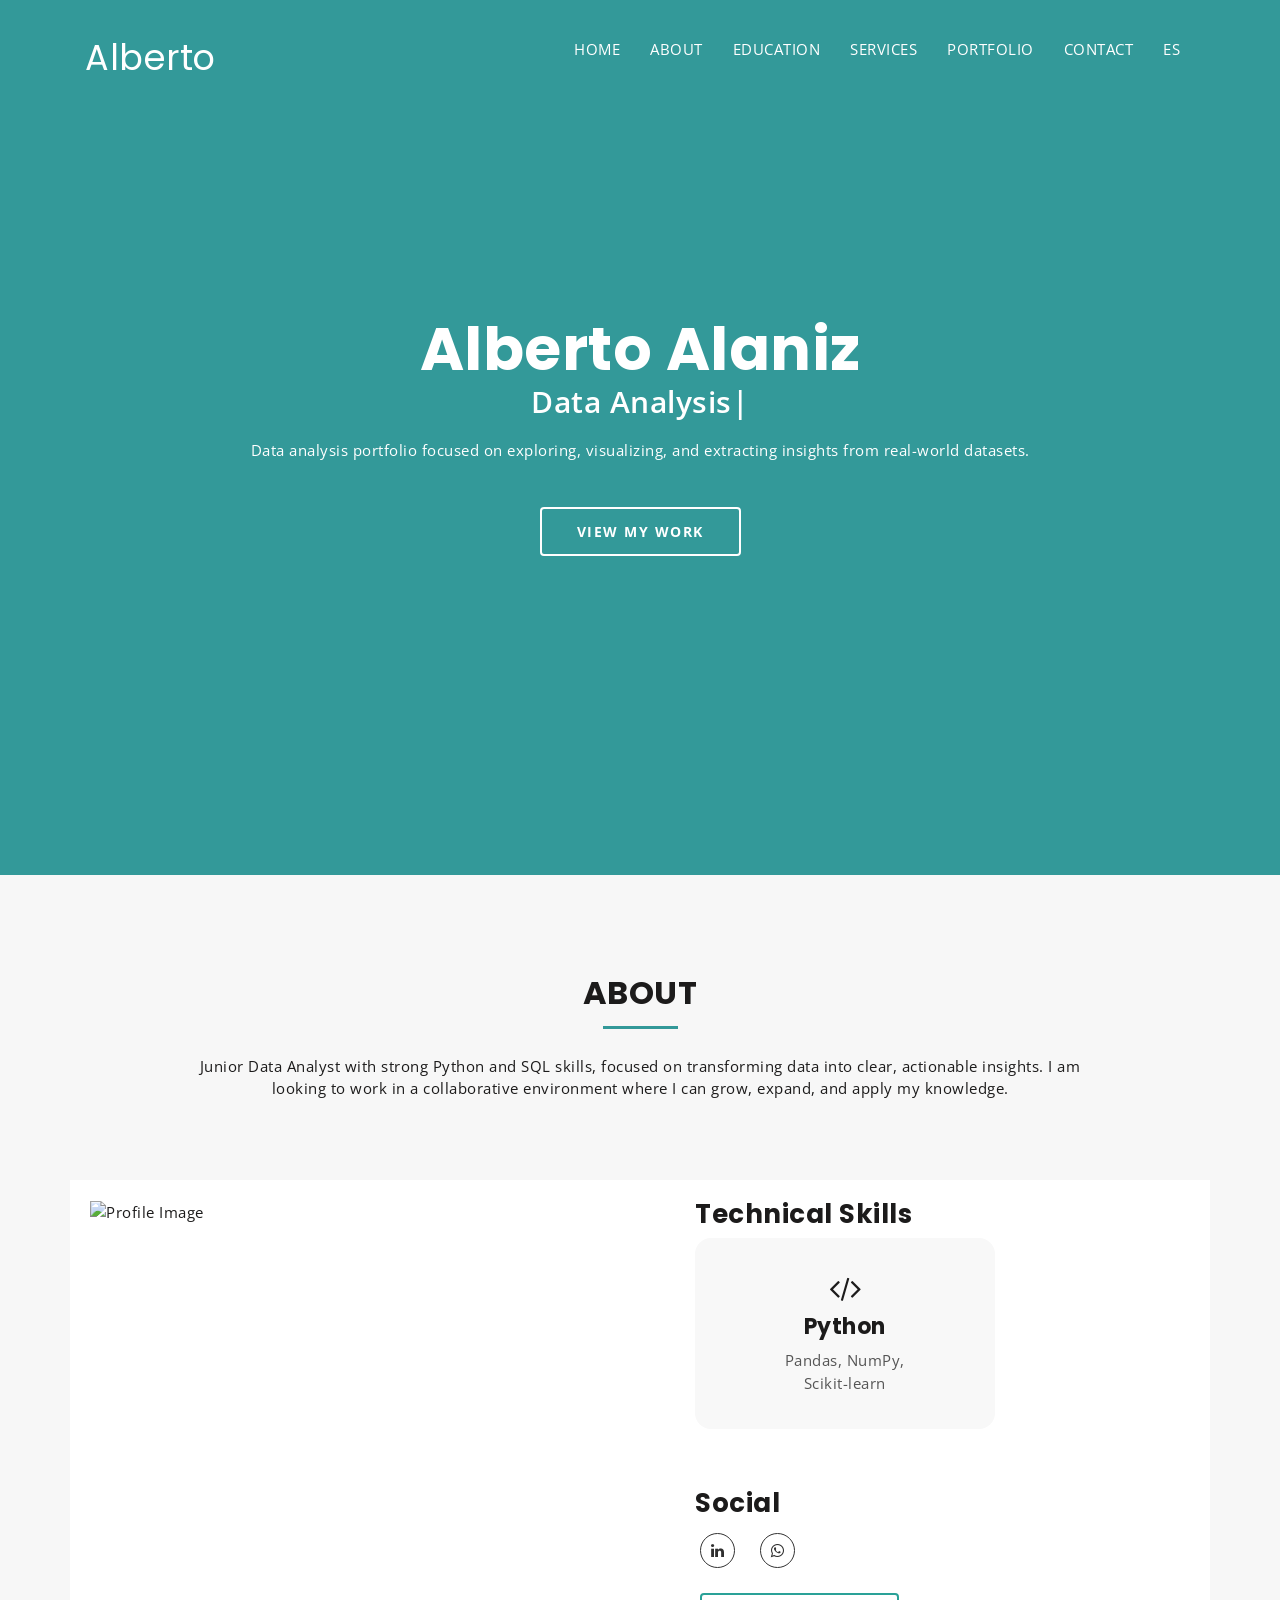
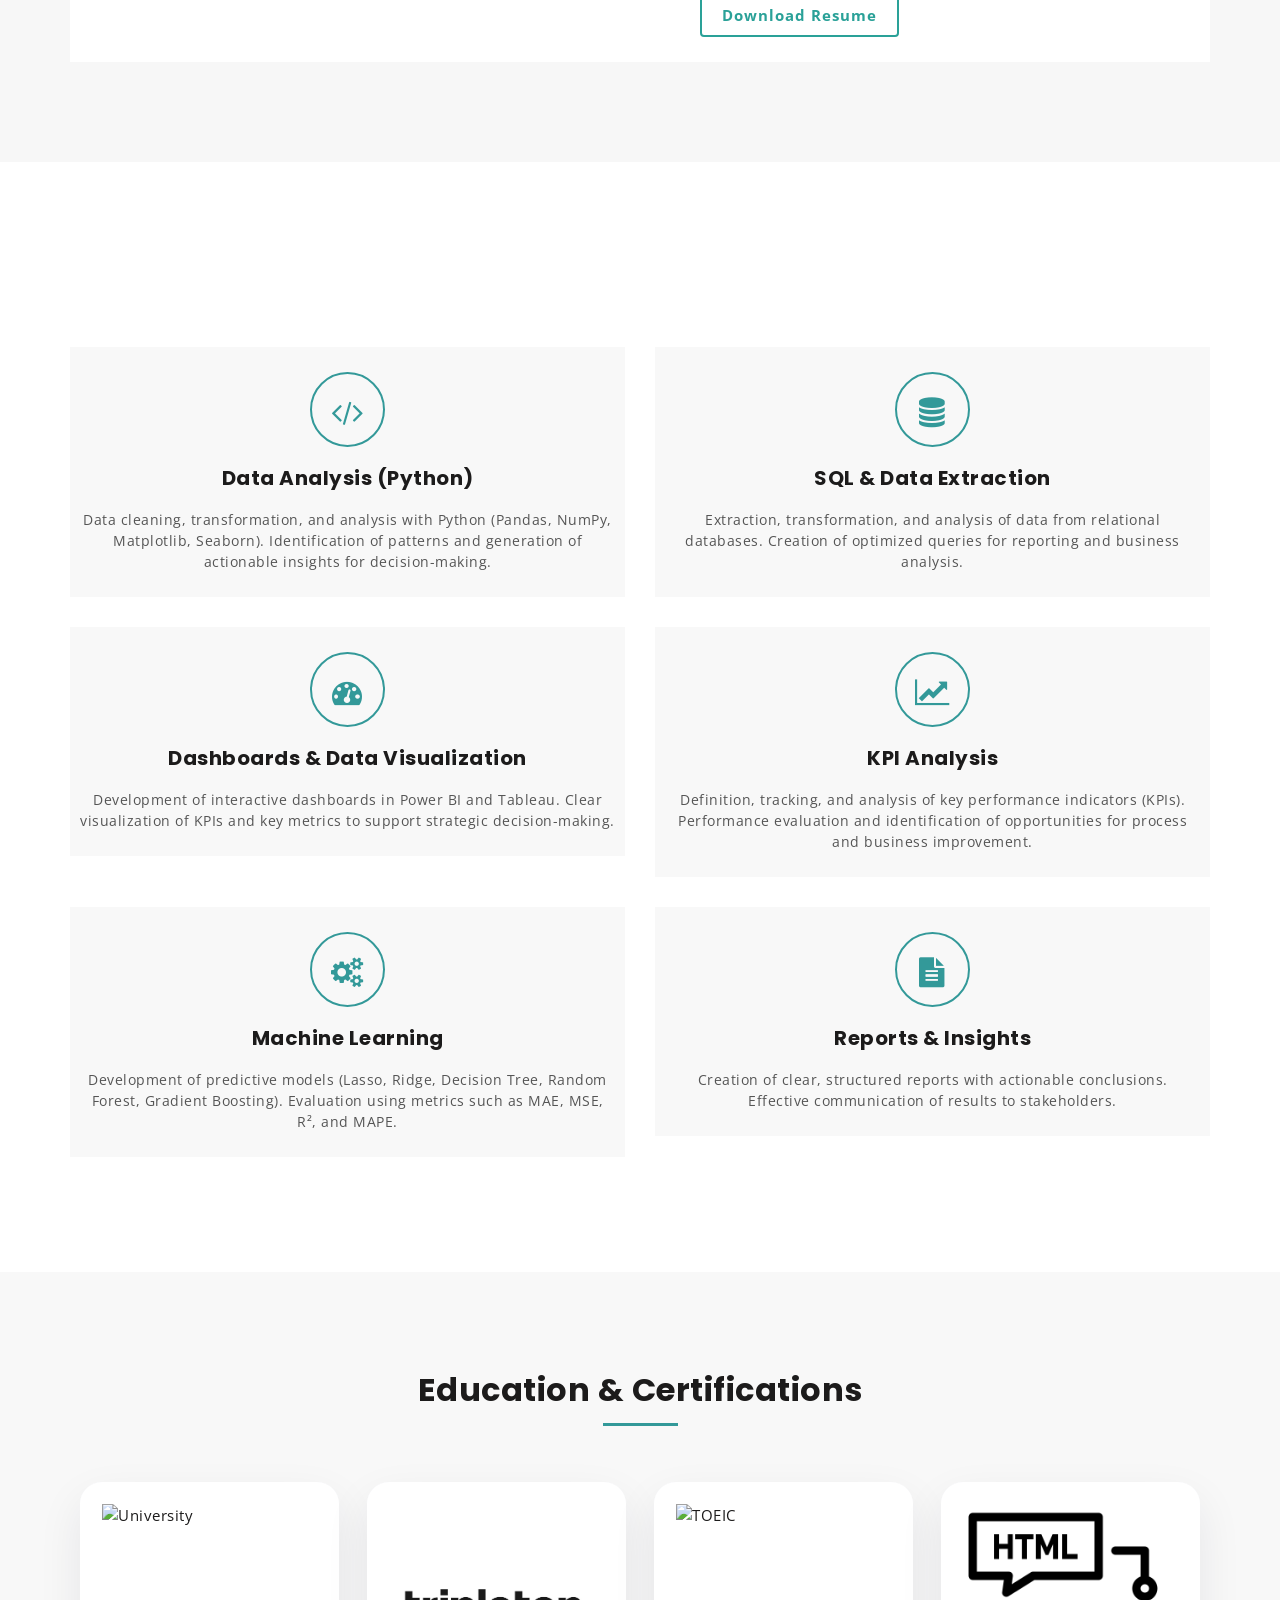
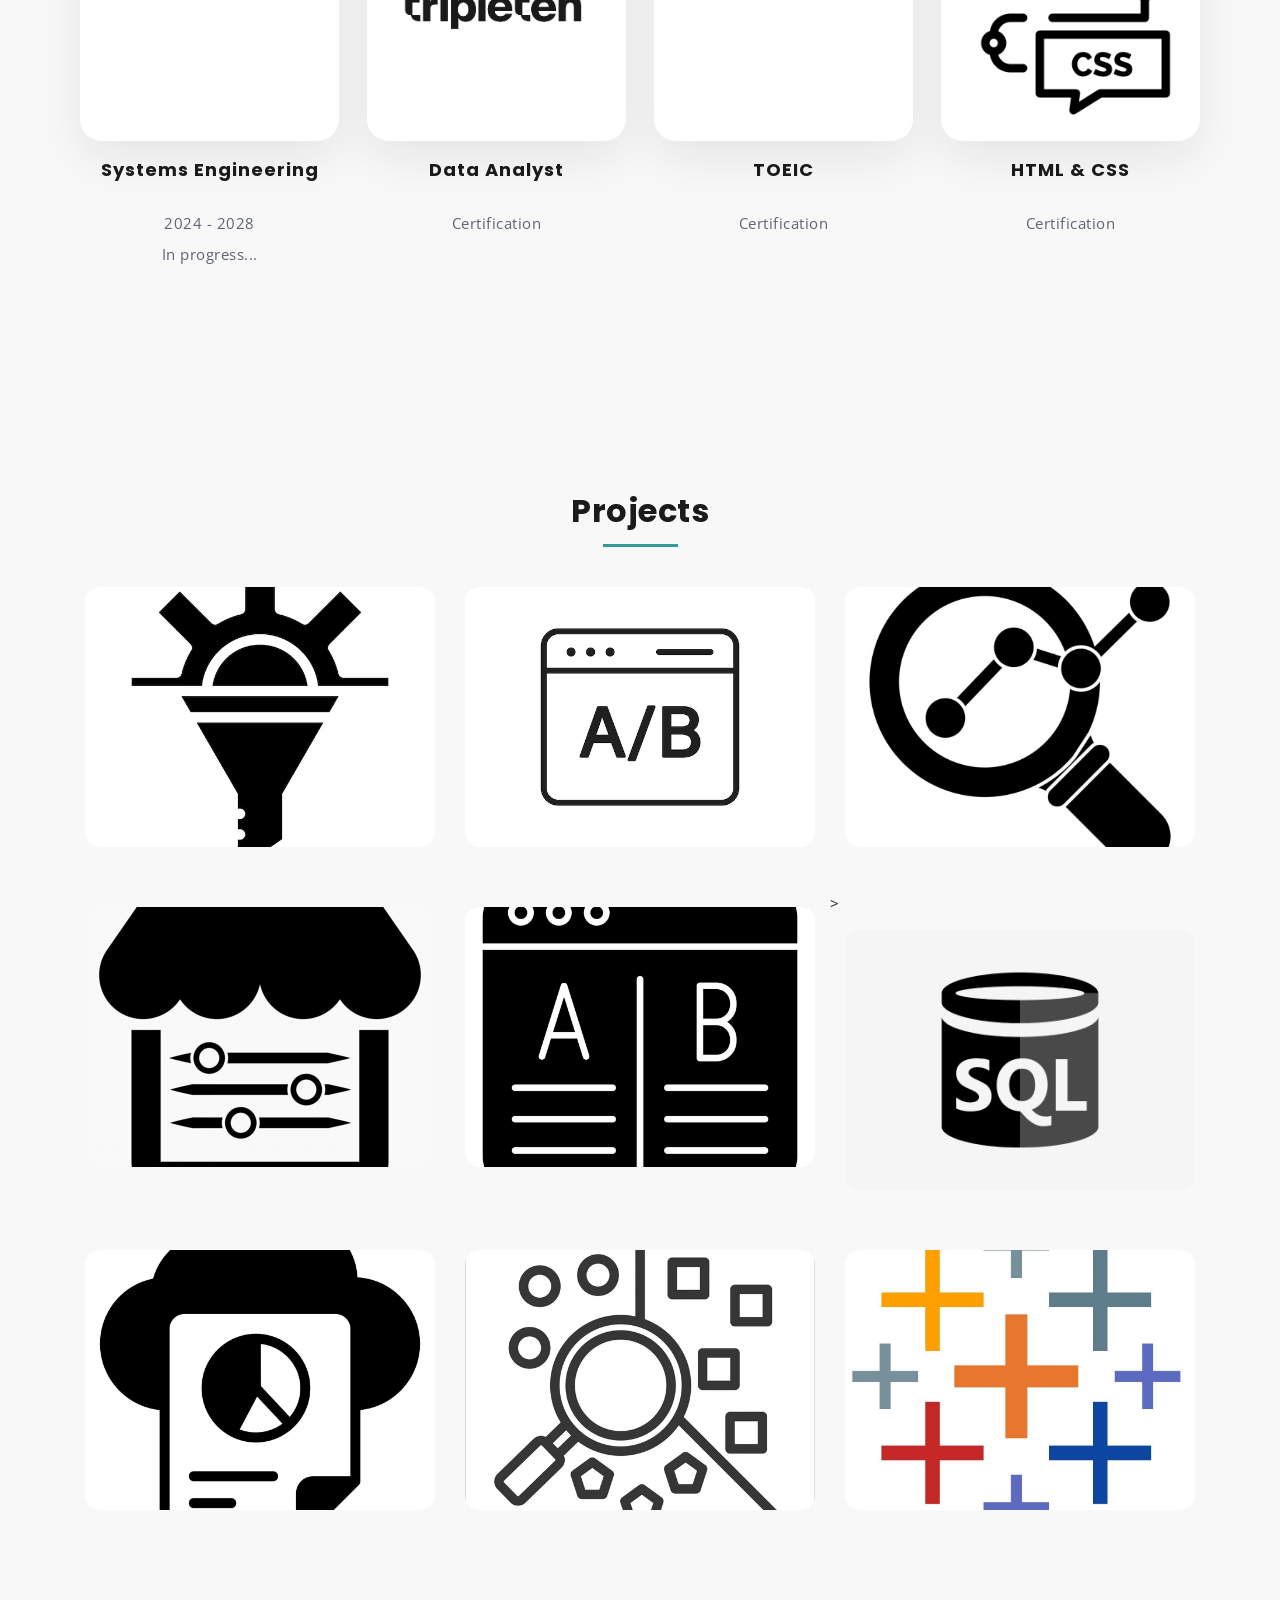
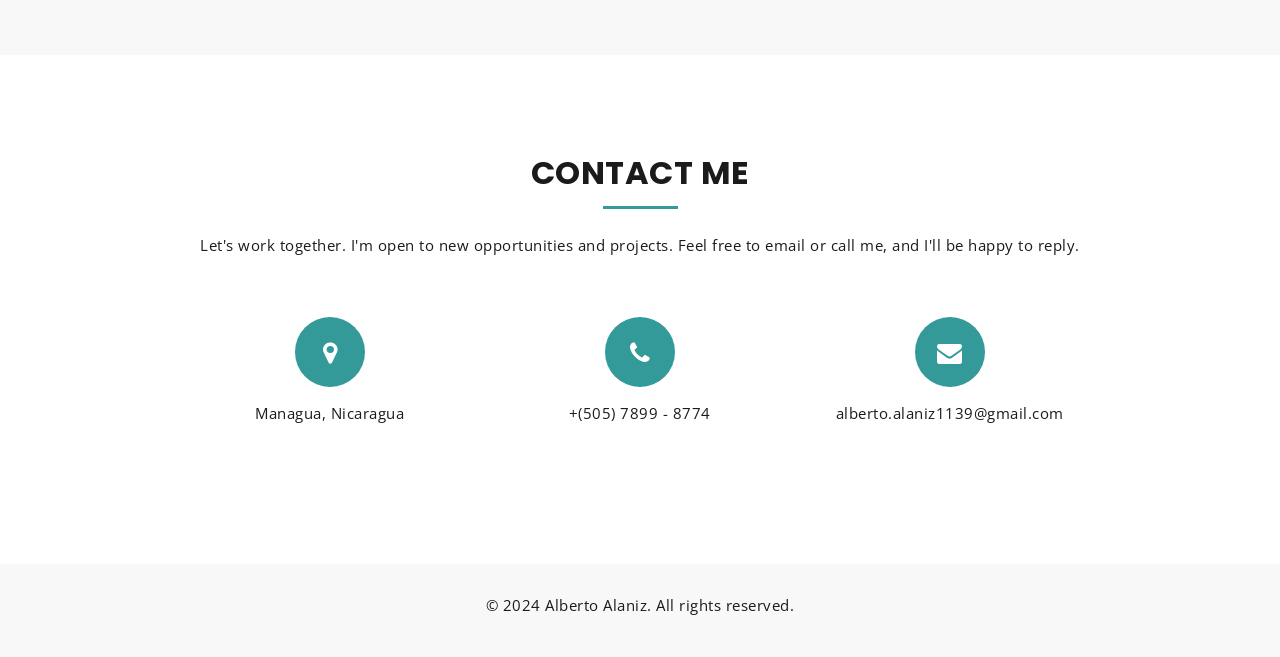
==== commit 754277c2: "fixed errores" ====
--- a/index-en.html
+++ b/index-en.html
@@ -1,946 +1,941 @@
 <!DOCTYPE html>
-    <html lang="en">
-
-    <head>
-        <meta charset="utf-8">
-        <meta http-equiv="X-UA-Compatible" content="IE=edge">
-        <meta name="viewport" content="width=device-width, initial-scale=1">
-        <meta name="description"
-            content="Portfolio of Alberto Alaniz, a data analyst specialized in Python, SQL, and data visualization.">
-        <!-- The above 3 meta tags *must* come first in the head; any other head content must come *after* these tags -->
-        <title>Alberto : Portfolio</title>
-        <!-- Favicon -->
-        <link rel="shortcut icon" type="image/icon" href="assets/images/favicon.ico" />
-        <!-- Font Awesome -->
-        <link href="https://maxcdn.bootstrapcdn.com/font-awesome/4.6.3/css/font-awesome.min.css" rel="stylesheet">
-        <!-- Bootstrap -->
-        <link href="assets/css/bootstrap.min.css" rel="stylesheet">
-        <!-- Slick slider -->
-        <link href="assets/css/slick.css" rel="stylesheet">
-        <!-- Gallery Lightbox -->
-        <link href="assets/css/magnific-popup.css" rel="stylesheet">
-        <!-- Theme color -->
-        <link id="switcher" href="assets/css/theme-color/default-theme.css" rel="stylesheet">
-
-        <!-- Main Style -->
-        <link href="style.css" rel="stylesheet">
-
-        <!-- Fonts -->
-
-        <!-- Open Sans for body font -->
-        <link href="https://fonts.googleapis.com/css?family=Open+Sans:300,400,400i,600,700,800" rel="stylesheet">
-        <!-- Poppins for Title -->
-        <link href="https://fonts.googleapis.com/css?family=Poppins" rel="stylesheet">
-
-
-
-        <!-- HTML5 shim and Respond.js for IE8 support of HTML5 elements and media queries -->
-        <!-- WARNING: Respond.js doesn't work if you view the page via file:// -->
-        <!--[if lt IE 9]>
+<html lang="en">
+
+<head>
+    <meta charset="utf-8">
+    <meta http-equiv="X-UA-Compatible" content="IE=edge">
+    <meta name="viewport" content="width=device-width, initial-scale=1">
+    <meta name="description"
+        content="Portfolio of Alberto Alaniz, a data analyst specialized in Python, SQL, and data visualization.">
+    <!-- The above 3 meta tags *must* come first in the head; any other head content must come *after* these tags -->
+    <title>Alberto : Portfolio</title>
+    <!-- Favicon -->
+    <link rel="shortcut icon" type="image/icon" href="assets/images/favicon.ico" />
+    <!-- Font Awesome -->
+    <link href="https://maxcdn.bootstrapcdn.com/font-awesome/4.6.3/css/font-awesome.min.css" rel="stylesheet">
+    <!-- Bootstrap -->
+    <link href="assets/css/bootstrap.min.css" rel="stylesheet">
+    <!-- Slick slider -->
+    <link href="assets/css/slick.css" rel="stylesheet">
+    <!-- Gallery Lightbox -->
+    <link href="assets/css/magnific-popup.css" rel="stylesheet">
+    <!-- Theme color -->
+    <link id="switcher" href="assets/css/theme-color/default-theme.css" rel="stylesheet">
+
+    <!-- Main Style -->
+    <link href="style.css" rel="stylesheet">
+
+    <!-- Fonts -->
+
+    <!-- Open Sans for body font -->
+    <link href="https://fonts.googleapis.com/css?family=Open+Sans:300,400,400i,600,700,800" rel="stylesheet">
+    <!-- Poppins for Title -->
+    <link href="https://fonts.googleapis.com/css?family=Poppins" rel="stylesheet">
+
+
+
+    <!-- HTML5 shim and Respond.js for IE8 support of HTML5 elements and media queries -->
+    <!-- WARNING: Respond.js doesn't work if you view the page via file:// -->
+    <!--[if lt IE 9]>
       <script src="https://oss.maxcdn.com/html5shiv/3.7.2/html5shiv.min.js"></script>
       <script src="https://oss.maxcdn.com/respond/1.4.2/respond.min.js"></script>
     <![endif]-->
-    </head>
-    <body>
-
-        <!-- Start Header -->
-        <header id="mu-header" class="" role="banner">
-            <div class="container">
-                <nav class="navbar navbar-default mu-navbar">
-                    <div class="container-fluid">
-                        <!-- Brand and toggle get grouped for better mobile display -->
-                        <div class="navbar-header">
-                            <button type="button" class="navbar-toggle collapsed" data-toggle="collapse"
-                                data-target="#bs-example-navbar-collapse-1" aria-expanded="false">
-                                <span class="sr-only">Toggle navigation</span>
-                                <span class="icon-bar"></span>
-                                <span class="icon-bar"></span>
-                                <span class="icon-bar"></span>
-                            </button>
-
-                            <!-- Text Logo -->
-                            <a class="navbar-brand" href="#">Alberto</a>
-
-                            <!-- Image Logo -->
-                            <!-- <a class="navbar-brand" href="#"><img src="assets/images/logo.png"></a> -->
-
-
-                        </div>
-
-                        <!-- Collect the nav links, forms, and other content for toggling -->
-                        <div class="collapse navbar-collapse" id="bs-example-navbar-collapse-1">
-                            <ul class="nav navbar-nav mu-menu navbar-right">
-                                <li><a href="#">HOME</a></li>
-                                <li><a href="#mu-about">ABOUT</a></li>
-                                <li><a href="#mu-education">EDUCATION</a></li>
-                                <li><a href="#mu-service">SERVICES</a></li>
-                                <li><a href="#mu-portfolio">PORTFOLIO</a></li>
-                                <li><a href="#mu-contact">CONTACT</a></li>
-                                <!-- Language Button -->
-                                <li><a href="index.html">ES</a></li>
-                            </ul>
-                        </div><!-- /.navbar-collapse -->
-                    </div><!-- /.container-fluid -->
-                </nav>
+</head>
+<script>
+    $('.mu-filter-imglink').magnificPopup({
+        type: 'image',
+        gallery: {
+            enabled: true
+        }
+    });
+</script>
+
+<body>
+
+    <!-- Start Header -->
+    <header id="mu-header" class="" role="banner">
+        <div class="container">
+            <nav class="navbar navbar-default mu-navbar">
+                <div class="container-fluid">
+                    <!-- Brand and toggle get grouped for better mobile display -->
+                    <div class="navbar-header">
+                        <button type="button" class="navbar-toggle collapsed" data-toggle="collapse"
+                            data-target="#bs-example-navbar-collapse-1" aria-expanded="false">
+                            <span class="sr-only">Toggle navigation</span>
+                            <span class="icon-bar"></span>
+                            <span class="icon-bar"></span>
+                            <span class="icon-bar"></span>
+                        </button>
+
+                        <!-- Text Logo -->
+                        <a class="navbar-brand" href="#">Alberto</a>
+
+                        <!-- Image Logo -->
+                        <!-- <a class="navbar-brand" href="#"><img src="assets/images/logo.png"></a> -->
+
+
+                    </div>
+
+                    <!-- Collect the nav links, forms, and other content for toggling -->
+                    <div class="collapse navbar-collapse" id="bs-example-navbar-collapse-1">
+                        <ul class="nav navbar-nav mu-menu navbar-right">
+                            <li><a href="#">HOME</a></li>
+                            <li><a href="#mu-about">ABOUT</a></li>
+                            <li><a href="#mu-education">EDUCATION</a></li>
+                            <li><a href="#mu-service">SERVICES</a></li>
+                            <li><a href="#mu-portfolio">PORTFOLIO</a></li>
+                            <li><a href="#mu-contact">CONTACT</a></li>
+                            <!-- Language Button -->
+                            <li><a href="index.html">ES</a></li>
+                        </ul>
+                    </div><!-- /.navbar-collapse -->
+                </div><!-- /.container-fluid -->
+            </nav>
+        </div>
+    </header>
+    <!-- End Header -->
+
+    <!-- Start Featured Slider -->
+
+    <section id="mu-featured-slider">
+        <div class="container">
+            <div class="row">
+                <div class="col-md-12">
+                    <div class="mu-featured-area">
+                        <h1>Alberto Alaniz</h1>
+
+                        <!-- Start text slide -->
+                        <div class="mu-featured-slider-wrapper">
+                            <div class="mu-featured-slider" id="typed-strings">
+                                <p><span>Data Analysis</span></p>
+                                <p><span>Data Cleaning</span></p>
+                                <p><span>Data Processing</span></p>
+                            </div>
+                            <span id="typed"></span>
+                        </div>
+                        <!-- Start text slide -->
+
+                        <div class="mu-featured-content">
+                            <p>Data analysis portfolio focused on exploring, visualizing, and extracting insights from
+                                real-world datasets.</p>
+                            <a href="#mu-portfolio" class="mu-primary-btn view-my-work-btn">VIEW MY WORK</a>
+                        </div>
+
+                    </div>
+                </div>
             </div>
-        </header>
-        <!-- End Header -->
-
-        <!-- Start Featured Slider -->
-
-        <section id="mu-featured-slider">
+        </div>
+    </section>
+
+    <!-- Start Featured Slider -->
+
+    <!-- Start main content -->
+
+    <main role="main">
+
+        <!-- Start About -->
+        <section id="mu-about">
             <div class="container">
                 <div class="row">
                     <div class="col-md-12">
-                        <div class="mu-featured-area">
-                            <h1>Alberto Alaniz</h1>
-
-                            <!-- Start text slide -->
-                            <div class="mu-featured-slider-wrapper">
-                                <div class="mu-featured-slider" id="typed-strings">
-                                    <p><span>Data Analysis</span></p>
-                                    <p><span>Data Cleaning</span></p>
-                                    <p><span>Data Processing</span></p>
+                        <div class="mu-about-area">
+
+                            <div class="mu-about-header">
+                                <h2 class="mu-heading-title">ABOUT</h2>
+                                <span class="mu-header-dot"></span>
+                                <p>Junior Data Analyst with strong Python and SQL skills, focused on transforming data
+                                    into clear, actionable insights. I am looking to work in a collaborative environment
+                                    where I can grow, expand, and apply my knowledge.</p>
+                            </div>
+
+                            <!-- Start About Us Content -->
+                            <div class="mu-about-content">
+                                <div class="row">
+                                    <div class="col-md-6">
+                                        <div class="mu-about-content-left">
+                                            <img class="mu-profile-img"
+                                                src="https://avatars.githubusercontent.com/u/206468737?s=400&u=058cd93d201d45dffb9cb988ab00233552f138f2&v=4"
+                                                alt="Profile Image">
+                                        </div>
+                                    </div>
+                                    <div class="col-md-6">
+                                        <div class="mu-about-content-right">
+
+                                            <!-- Start skills progress bar -->
+
+                                            <div class="row align-items-center">
+
+                                                <!-- Right Content -->
+                                                <div class="col-md-7">
+
+                                                    <!-- Skills -->
+                                                    <div class="skills-slider">
+                                                        <h3>Technical Skills</h3>
+
+                                                        <div class="skill-display" id="skillDisplay"
+                                                            onclick="nextSkill()">
+                                                            <button class="skill-nav skill-nav-prev" type="button"
+                                                                aria-label="Previous skill" onclick="prevSkill(event)">
+                                                                <i class="fa fa-angle-left"></i>
+                                                            </button>
+                                                            <div class="skill-display-content">
+                                                                <i class="fa fa-code"></i>
+                                                                <h4>Python</h4>
+                                                                <p>Pandas, NumPy, Scikit-learn</p>
+                                                            </div>
+                                                            <button class="skill-nav skill-nav-next" type="button"
+                                                                aria-label="Next skill" onclick="nextSkill(event)">
+                                                                <i class="fa fa-angle-right"></i>
+                                                            </button>
+                                                        </div>
+                                                    </div>
+
+                                                    <!-- Social + Resume -->
+                                                    <div class="mu-social-media custom-social">
+                                                        <h3>Social</h3>
+
+                                                        <div class="social-icons">
+                                                            <a href="https://www.linkedin.com/" target="_blank">
+                                                                <i class="fa fa-linkedin"></i>
+                                                            </a>
+
+                                                            <a href="https://api.whatsapp.com/" target="_blank">
+                                                                <i class="fa fa-whatsapp"></i>
+                                                            </a>
+                                                        </div>
+
+                                                        <a href="https://drive.usercontent.google.com/download?id=1WIR0xg3_yDB7Z1KtFpok6C93cQNbHuu2&export=download&authuser=2&confirm=t&uuid=1b153f5d-c5f8-4c5b-a22e-7b19319d6635&at=AGN2oQ213FnnKUzTOgtsRU3vxJJa:1774976408899"
+                                                            target="_blank" rel="noopener noreferrer"
+                                                            class="mu-resume-btn">Download Resume</a>
+                                                    </div>
+
+                                                </div>
+
+                                            </div>
+
+                                        </div>
+                                    </div>
                                 </div>
-                                <span id="typed"></span>
                             </div>
-                            <!-- Start text slide -->
-
-                            <div class="mu-featured-content">
-                                <p>Data analysis portfolio focused on exploring, visualizing, and extracting insights
-                                    from
-                                    real-world datasets.</p>
-                                <a href="#mu-portfolio" class="mu-primary-btn view-my-work-btn">VIEW MY WORK</a>
-                            </div>
+                            <!-- End About Us Content -->
 
                         </div>
                     </div>
                 </div>
             </div>
         </section>
-
-        <!-- Start Featured Slider -->
-
-        <!-- Start main content -->
-
-        <main role="main">
-
-            <!-- Start About -->
-            <section id="mu-about">
-                <div class="container">
-                    <div class="row">
-                        <div class="col-md-12">
-                            <div class="mu-about-area">
-
-                                <div class="mu-about-header">
-                                    <h2 class="mu-heading-title">ABOUT</h2>
-                                    <span class="mu-header-dot"></span>
-                                    <p>Junior Data Analyst with strong Python and SQL skills, focused on transforming
-                                        data
-                                        into clear, actionable insights. I am looking to work in a collaborative
-                                        environment
-                                        where I can grow, expand, and apply my knowledge.</p>
-                                </div>
-
-                                <!-- Start About Us Content -->
-                                <div class="mu-about-content">
-                                    <div class="row">
-                                        <div class="col-md-6">
-                                            <div class="mu-about-content-left">
-                                                <img class="mu-profile-img"
-                                                    src="https://avatars.githubusercontent.com/u/206468737?s=400&u=058cd93d201d45dffb9cb988ab00233552f138f2&v=4"
-                                                    alt="Profile Image">
-                                            </div>
-                                        </div>
-                                        <div class="col-md-6">
-                                            <div class="mu-about-content-right">
-
-                                                <!-- Start skills progress bar -->
-
-                                                <div class="row align-items-center">
-
-                                                    <!-- Right Content -->
-                                                    <div class="col-md-7">
-
-                                                        <!-- Skills -->
-                                                        <div class="skills-slider">
-                                                            <h3>Technical Skills</h3>
-
-                                                            <div class="skill-display" id="skillDisplay"
-                                                                onclick="nextSkill()">
-                                                                <button class="skill-nav skill-nav-prev" type="button"
-                                                                    aria-label="Previous skill"
-                                                                    onclick="prevSkill(event)">
-                                                                    <i class="fa fa-angle-left"></i>
-                                                                </button>
-                                                                <div class="skill-display-content">
-                                                                    <i class="fa fa-code"></i>
-                                                                    <h4>Python</h4>
-                                                                    <p>Pandas, NumPy, Scikit-learn</p>
-                                                                </div>
-                                                                <button class="skill-nav skill-nav-next" type="button"
-                                                                    aria-label="Next skill" onclick="nextSkill(event)">
-                                                                    <i class="fa fa-angle-right"></i>
-                                                                </button>
-                                                            </div>
-                                                        </div>
-
-                                                        <!-- Social + Resume -->
-                                                        <div class="mu-social-media custom-social">
-                                                            <h3>Social</h3>
-
-                                                            <div class="social-icons">
-                                                                <a href="https://www.linkedin.com/" target="_blank">
-                                                                    <i class="fa fa-linkedin"></i>
-                                                                </a>
-
-                                                                <a href="https://api.whatsapp.com/" target="_blank">
-                                                                    <i class="fa fa-whatsapp"></i>
-                                                                </a>
-                                                            </div>
-
-                                                            <a href="https://drive.usercontent.google.com/download?id=1WIR0xg3_yDB7Z1KtFpok6C93cQNbHuu2&export=download&authuser=2&confirm=t&uuid=1b153f5d-c5f8-4c5b-a22e-7b19319d6635&at=AGN2oQ213FnnKUzTOgtsRU3vxJJa:1774976408899"
-                                                                target="_blank" rel="noopener noreferrer"
-                                                                class="mu-resume-btn">Download Resume</a>
-                                                        </div>
-
-                                                    </div>
-
-                                                </div>
-
-                                            </div>
-                                        </div>
-                                    </div>
-                                </div>
-                                <!-- End About Us Content -->
-
+        <!-- End About -->
+
+        <!-- Start Service -->
+        <section id="mu-service">
+            <div class="mu-service-content">
+                <div class="row">
+
+                    <!-- DATA ANALYSIS -->
+                    <div class="col-md-6 col-sm-6">
+                        <div class="mu-service-content-single">
+                            <span class="mu-service-icon-box">
+                                <i class="fa fa-code"></i>
+                            </span>
+                            <h4>Data Analysis (Python)</h4>
+                            <p>
+                                Data cleaning, transformation, and analysis with Python (Pandas, NumPy, Matplotlib,
+                                Seaborn). Identification of patterns and generation of actionable insights for
+                                decision-making.
+                            </p>
+                        </div>
+                    </div>
+
+                    <!-- SQL -->
+                    <div class="col-md-6 col-sm-6">
+                        <div class="mu-service-content-single">
+                            <span class="mu-service-icon-box">
+                                <i class="fa fa-database"></i>
+                            </span>
+                            <h4>SQL & Data Extraction</h4>
+                            <p>
+                                Extraction, transformation, and analysis of data from relational databases. Creation of
+                                optimized queries for reporting and business analysis.
+                            </p>
+                        </div>
+                    </div>
+
+                    <!-- DASHBOARDS -->
+                    <div class="col-md-6 col-sm-6">
+                        <div class="mu-service-content-single">
+                            <span class="mu-service-icon-box">
+                                <i class="fa fa-dashboard"></i>
+                            </span>
+                            <h4>Dashboards & Data Visualization</h4>
+                            <p>
+                                Development of interactive dashboards in Power BI and Tableau. Clear visualization of
+                                KPIs and key metrics to support strategic decision-making.
+                            </p>
+                        </div>
+                    </div>
+
+                    <!-- KPIs -->
+                    <div class="col-md-6 col-sm-6">
+                        <div class="mu-service-content-single">
+                            <span class="mu-service-icon-box">
+                                <i class="fa fa-line-chart"></i>
+                            </span>
+                            <h4>KPI Analysis</h4>
+                            <p>
+                                Definition, tracking, and analysis of key performance indicators (KPIs). Performance
+                                evaluation and identification of opportunities for process and business improvement.
+                            </p>
+                        </div>
+                    </div>
+
+                    <!-- MACHINE LEARNING -->
+                    <div class="col-md-6 col-sm-6">
+                        <div class="mu-service-content-single">
+                            <span class="mu-service-icon-box">
+                                <i class="fa fa-cogs"></i>
+                            </span>
+                            <h4>Machine Learning</h4>
+                            <p>
+                                Development of predictive models (Lasso, Ridge, Decision Tree, Random Forest, Gradient
+                                Boosting). Evaluation using metrics such as MAE, MSE, R², and MAPE.
+                            </p>
+                        </div>
+                    </div>
+
+                    <!-- REPORTING -->
+                    <div class="col-md-6 col-sm-6">
+                        <div class="mu-service-content-single">
+                            <span class="mu-service-icon-box">
+                                <i class="fa fa-file-text"></i>
+                            </span>
+                            <h4>Reports & Insights</h4>
+                            <p>
+                                Creation of clear, structured reports with actionable conclusions. Effective
+                                communication of results to stakeholders.
+                            </p>
+                        </div>
+                    </div>
+                </div>
+            </div>
+        </section>
+        <!-- End Service -->
+        <!-- Start Education Portfolio -->
+        <section id="mu-education">
+            <div class="container">
+                <div class="row">
+                    <div class="col-md-12">
+
+                        <div class="mu-portfolio-area">
+
+                            <!-- HEADER -->
+                            <div class="mu-portfolio-header">
+                                <h2 class="mu-heading-title">Education & Certifications</h2>
+                                <span class="mu-header-dot"></span>
                             </div>
-                        </div>
-                    </div>
-                </div>
-            </section>
-            <!-- End About -->
-
-            <!-- Start Service -->
-            <section id="mu-service">
-                <div class="mu-service-content">
-                    <div class="row">
-
-                        <!-- DATA ANALYSIS -->
-                        <div class="col-md-6 col-sm-6">
-                            <div class="mu-service-content-single">
-                                <span class="mu-service-icon-box">
-                                    <i class="fa fa-code"></i>
-                                </span>
-                                <h4>Data Analysis (Python)</h4>
-                                <p>
-                                    Data cleaning, transformation, and analysis with Python (Pandas, NumPy, Matplotlib,
-                                    Seaborn). Identification of patterns and generation of actionable insights for
-                                    decision-making.
-                                </p>
-                            </div>
-                        </div>
-
-                        <!-- SQL -->
-                        <div class="col-md-6 col-sm-6">
-                            <div class="mu-service-content-single">
-                                <span class="mu-service-icon-box">
-                                    <i class="fa fa-database"></i>
-                                </span>
-                                <h4>SQL & Data Extraction</h4>
-                                <p>
-                                    Extraction, transformation, and analysis of data from relational databases. Creation
-                                    of
-                                    optimized queries for reporting and business analysis.
-                                </p>
-                            </div>
-                        </div>
-
-                        <!-- DASHBOARDS -->
-                        <div class="col-md-6 col-sm-6">
-                            <div class="mu-service-content-single">
-                                <span class="mu-service-icon-box">
-                                    <i class="fa fa-dashboard"></i>
-                                </span>
-                                <h4>Dashboards & Data Visualization</h4>
-                                <p>
-                                    Development of interactive dashboards in Power BI and Tableau. Clear visualization
-                                    of
-                                    KPIs and key metrics to support strategic decision-making.
-                                </p>
-                            </div>
-                        </div>
-
-                        <!-- KPIs -->
-                        <div class="col-md-6 col-sm-6">
-                            <div class="mu-service-content-single">
-                                <span class="mu-service-icon-box">
-                                    <i class="fa fa-line-chart"></i>
-                                </span>
-                                <h4>KPI Analysis</h4>
-                                <p>
-                                    Definition, tracking, and analysis of key performance indicators (KPIs). Performance
-                                    evaluation and identification of opportunities for process and business improvement.
-                                </p>
-                            </div>
-                        </div>
-
-                        <!-- MACHINE LEARNING -->
-                        <div class="col-md-6 col-sm-6">
-                            <div class="mu-service-content-single">
-                                <span class="mu-service-icon-box">
-                                    <i class="fa fa-cogs"></i>
-                                </span>
-                                <h4>Machine Learning</h4>
-                                <p>
-                                    Development of predictive models (Lasso, Ridge, Decision Tree, Random Forest,
-                                    Gradient
-                                    Boosting). Evaluation using metrics such as MAE, MSE, R², and MAPE.
-                                </p>
-                            </div>
-                        </div>
-
-                        <!-- REPORTING -->
-                        <div class="col-md-6 col-sm-6">
-                            <div class="mu-service-content-single">
-                                <span class="mu-service-icon-box">
-                                    <i class="fa fa-file-text"></i>
-                                </span>
-                                <h4>Reports & Insights</h4>
-                                <p>
-                                    Creation of clear, structured reports with actionable conclusions. Effective
-                                    communication of results to stakeholders.
-                                </p>
-                            </div>
-                        </div>
-                    </div>
-                </div>
-            </section>
-            <!-- End Service -->
-            <!-- Start Education Portfolio -->
-            <section id="mu-education">
-                <div class="container">
-                    <div class="row">
-                        <div class="col-md-12">
-
-                            <div class="mu-portfolio-area">
-
-                                <!-- HEADER -->
-                                <div class="mu-portfolio-header">
-                                    <h2 class="mu-heading-title">Education & Certifications</h2>
-                                    <span class="mu-header-dot"></span>
-                                </div>
-
-                                <!-- Content -->
-                                <div class="mu-portfolio-content">
-                                    <div class="filtr-container education-gallery">
-
-                                        <!-- University -->
-                                        <div class="filtr-item education-card">
-                                            <div class="mu-item-thumbonail education-thumb">
-                                                <img class="img-responsive"
-                                                    src="https://ucn.edu.ni/wp-content/uploads/2024/10/logoucn2.png"
-                                                    alt="University">
-                                                <div class="mu-filter-item-content education-overlay">
-                                                    <span class="education-badge">In Progress</span>
-                                                </div>
-                                            </div>
-                                            <div class="education-card-body">
-                                                <h4 class="mu-filter-item-title">Systems Engineering</h4>
-                                                <p>2024 - 2028</p>
-                                                <p>In progress...</p>
-                                            </div>
-                                        </div>
-
-                                        <div class="filtr-item education-card has-gallery">
-                                            <div class="mu-item-thumbonail education-thumb">
-
-                                                <img class="img-responsive" src="pics\tripleten-logo.jpg"
-                                                    alt="TripleTen">
-
-                                                <div class="mu-filter-item-content education-overlay">
-                                                    <div class="icon-group">
-
-                                                        <a class="mu-filter-link"
-                                                            href="https://drive.usercontent.google.com/download?id=1AiseC_Wy0DM-pJJpIPRJMZFpcx4lRPi7&export=download"
-                                                            target="_blank">
-                                                            <i class="fa fa-download"></i>
-                                                        </a>
-
-                                                        <!-- Icon -->
-                                                        <a class="mu-filter-imglink" href="pics/Tripleten.png"
-                                                            title="TripleTen Certificate">
-                                                            <i class="fa fa-search"></i>
-                                                        </a>
-
-                                                    </div>
-                                                </div>
-                                            </div>
-
-                                            <div class="education-card-body">
-                                                <h4 class="mu-filter-item-title">Data Analyst</h4>
-                                                <p>Certification</p>
-                                            </div>
-                                        </div>
-
-                                        <!-- TOEIC -->
-                                        <div class="filtr-item education-card has-gallery">
-                                            <div class="mu-item-thumbonail education-thumb">
-                                                <a class="education-thumb-link" href="pics/TOEIC.png" data-popup="image"
-                                                    title="View TOEIC certificate"></a>
-                                                <img class="img-responsive"
-                                                    src="https://media.istockphoto.com/id/1394964114/vector/toeic-test-of-english-for-international-communication-symbol-icon.jpg?s=170667a&w=0&k=20&c=auvW61gl8fkko-JqoZzQK1l7DpVYitkBwO6BlCseY8w="
-                                                    alt="TOEIC">
-                                                <div class="mu-filter-item-content education-overlay">
-                                                    <div class="icon-group">
-                                                        <a class="mu-filter-link"
-                                                            href="https://drive.usercontent.google.com/download?id=1UxpYwjP1wB3FS6hJ3UxTrrFNxGJ-lGGy&export=download&authuser=2&confirm=t&uuid=47e7f9f6-1ee0-4f4f-be45-7ce8c925036c&at=ALBwUgmbiPueJlkkXvuoYO9yEYV0:1776301019390"
-                                                            target="_blank" rel="noopener noreferrer"
-                                                            title="Download TOEIC certificate">
-                                                            <i class="fa fa-download"></i>
-                                                        </a>
-                                                        <a class="mu-filter-imglink" href="pics/TOEIC.png"
-                                                            data-popup="image" title="TOEIC Certificate">
-                                                            <i class="fa fa-search"></i>
-                                                        </a>
-                                                    </div>
-                                                </div>
-                                            </div>
-                                            <div class="education-card-body">
-                                                <h4 class="mu-filter-item-title">TOEIC</h4>
-                                                <p>Certification</p>
-                                            </div>
-                                        </div>
-
-                                        <!-- HTML CSS -->
-                                        <div class="filtr-item education-card has-gallery">
-                                            <div class="mu-item-thumbonail education-thumb">
-
-                                                <img class="img-responsive" src="pics\2252079.png"
-                                                    alt="HTML & CSS Certification">
-
-                                                <div class="mu-filter-item-content education-overlay">
-                                                    <div class="icon-group">
-
-                                                        <!-- Download -->
-                                                        <a class="mu-filter-link"
-                                                            href="https://drive.usercontent.google.com/download?id=1Of-J6UkERQQqOV2_mnf7iwdLbo8rvAnn&export=download"
-                                                            target="_blank">
-                                                            <i class="fa fa-download"></i>
-                                                        </a>
-
-                                                        <!-- Single Search Icon -->
-                                                        <a class="mu-filter-imglink" href="pics/HTML.png"
-                                                            title="HTML Certificate">
-                                                            <i class="fa fa-search"></i>
-                                                        </a>
-
-                                                        <!-- Extra Image -->
-                                                        <a class="mu-filter-imglink extra-img" href="pics/CSS.png"
-                                                            title="CSS Certificate"></a>
-
-                                                    </div>
-                                                </div>
-                                            </div>
-
-                                            <div class="education-card-body">
-                                                <h4 class="mu-filter-item-title">HTML & CSS</h4>
-                                                <p>Certification</p>
-                                            </div>
-                                        </div>
-                                    </div>
-                                </div>
-                            </div>
-                        </div>
-
-                    </div>
-
-                </div>
-                </div>
-                </div>
-            </section>
-            <!-- End Education Portfolio -->
-
-            <!-- Start Portfolio -->
-            <!-- Start Portfolio -->
-            <section id="mu-portfolio">
-                <div class="container">
-                    <div class="row">
-                        <div class="col-md-12">
-                            <div class="mu-portfolio-area">
-
-                                <div class="mu-portfolio-header">
-                                    <h2 class="mu-heading-title">Projects</h2>
-                                    <span class="mu-header-dot"></span>
-                                </div>
-
-                                <div class="mu-portfolio-content">
-                                    <div class="filtr-container">
-
-                                        <!-- PROJECT 1 -->
-                                        <div class="col-xs-12 col-sm-6 col-md-4 filtr-item">
-                                            <div class="mu-item-thumbonail">
-                                                <img class="img-responsive" src="pics/CallMeMaybe/image.png" alt="">
-                                                <div class="mu-filter-item-content">
-                                                    <h4>Call Me Maybe</h4>
+
+                            <!-- Content -->
+                            <div class="mu-portfolio-content">
+                                <div class="filtr-container education-gallery">
+
+                                    <!-- University -->
+                                    <div class="filtr-item education-card">
+                                        <div class="mu-item-thumbonail education-thumb">
+                                            <img class="img-responsive"
+                                                src="https://ucn.edu.ni/wp-content/uploads/2024/10/logoucn2.png"
+                                                alt="University">
+                                            <div class="mu-filter-item-content education-overlay">
+                                                <span class="education-badge">In Progress</span>
+                                            </div>
+                                        </div>
+                                        <div class="education-card-body">
+                                            <h4 class="mu-filter-item-title">Systems Engineering</h4>
+                                            <p>2024 - 2028</p>
+                                            <p>In progress...</p>
+                                        </div>
+                                    </div>
+
+                                    <div class="filtr-item education-card has-gallery">
+                                        <div class="mu-item-thumbonail education-thumb">
+
+                                            <img class="img-responsive" src="pics\tripleten-logo.jpg" alt="TripleTen">
+
+                                            <div class="mu-filter-item-content education-overlay">
+                                                <div class="icon-group">
 
                                                     <a class="mu-filter-link"
-                                                        href="https://github.com/DevLearnsAl/Proyecto-Final--Tripleten"
+                                                        href="https://drive.usercontent.google.com/download?id=1AiseC_Wy0DM-pJJpIPRJMZFpcx4lRPi7&export=download"
                                                         target="_blank">
-                                                        <i class="fa fa-link"></i>
+                                                        <i class="fa fa-download"></i>
                                                     </a>
-                                                    <a class="mu-filter-imglink"
-                                                        href="pics\CallMeMaybe\EN\Efficency Analysis.png">
+
+                                                    <!-- Icon -->
+                                                    <a class="mu-filter-imglink" href="pics/Tripleten.png"
+                                                        title="TripleTen Certificate">
                                                         <i class="fa fa-search"></i>
                                                     </a>
-                                                    <a class="mu-filter-imglink"
-                                                        href="pics\CallMeMaybe\EN\Distribution of metrics per operator.png"
-                                                        style="display:none"></a>
-                                                    <a class="mu-filter-imglink"
-                                                        href="pics\CallMeMaybe\EN\Incoming vs Outgoing Calls.png"
-                                                        style="display:none"></a>
-                                                    <a class="mu-filter-imglink"
-                                                        href="pics\CallMeMaybe\EN\Internal vs External Calls.png"
-                                                        style="display:none"></a>
-                                                    <a class="mu-filter-imglink"
-                                                        href="pics\CallMeMaybe\EN\Not efficent Operator.png"
-                                                        style="display:none"></a>
-                                                    <a class="mu-filter-imglink" href="pics\CallMeMaybe\EN\KPI.png"
-                                                        style="display:none"></a>
+
                                                 </div>
                                             </div>
                                         </div>
 
-                                        <!-- PROJECT 2 -->
-                                        <div class="col-xs-12 col-sm-6 col-md-4 filtr-item">
-                                            <div class="mu-item-thumbonail">
-                                                <img class="img-responsive" src="pics/A-B Store/image.png" alt="">
-                                                <div class="mu-filter-item-content">
-                                                    <h4>A/B Testing</h4>
-
+                                        <div class="education-card-body">
+                                            <h4 class="mu-filter-item-title">Data Analyst</h4>
+                                            <p>Certification</p>
+                                        </div>
+                                    </div>
+
+                                    <!-- TOEIC -->
+                                    <div class="filtr-item education-card has-gallery">
+                                        <div class="mu-item-thumbonail education-thumb">
+                                            <a class="education-thumb-link" href="pics/TOEIC.png" data-popup="image"
+                                                title="View TOEIC certificate"></a>
+                                            <img class="img-responsive"
+                                                src="https://media.istockphoto.com/id/1394964114/vector/toeic-test-of-english-for-international-communication-symbol-icon.jpg?s=170667a&w=0&k=20&c=auvW61gl8fkko-JqoZzQK1l7DpVYitkBwO6BlCseY8w="
+                                                alt="TOEIC">
+                                            <div class="mu-filter-item-content education-overlay">
+                                                <div class="icon-group">
                                                     <a class="mu-filter-link"
-                                                        href="https://github.com/DevLearnsAl/Test-A---B"
-                                                        target="_blank">
-                                                        <i class="fa fa-link"></i>
+                                                        href="https://drive.usercontent.google.com/download?id=1UxpYwjP1wB3FS6hJ3UxTrrFNxGJ-lGGy&export=download&authuser=2&confirm=t&uuid=47e7f9f6-1ee0-4f4f-be45-7ce8c925036c&at=ALBwUgmbiPueJlkkXvuoYO9yEYV0:1776301019390"
+                                                        target="_blank" rel="noopener noreferrer"
+                                                        title="Download TOEIC certificate">
+                                                        <i class="fa fa-download"></i>
                                                     </a>
-
-                                                    <a class="mu-filter-imglink"
-                                                        href="pics\A-B Store\EN\abtestingconversionoptimization.png">
-                                                        <i class="fa fa-search"></i>
-                                                    </a>
-                                                    <a class="mu-filter-imglink"
-                                                        href="pics\A-B Store\EN\Conversion Funnel AvsB.png"
-                                                        style="display:none"></a>
-                                                    <a class="mu-filter-imglink"
-                                                        href="pics\A-B Store\EN\Daily conversión rate by group.png"
-                                                        style="display:none"></a>
-                                                </div>
-                                            </div>
-                                        </div>
-
-                                        <!-- PROJECT 3 -->
-                                        <div class="col-xs-12 col-sm-6 col-md-4 filtr-item">
-                                            <div class="mu-item-thumbonail">
-                                                <img class="img-responsive"
-                                                    src="pics/Ride service/an-icon-design-of-data-analysis-vector.jpg"
-                                                    alt="">
-                                                <div class="mu-filter-item-content">
-                                                    <h4>Ride Service</h4>
-
-                                                    <a class="mu-filter-link"
-                                                        href="https://github.com/DevLearnsAl/Ride-service"
-                                                        target="_blank">
-                                                        <i class="fa fa-link"></i>
-                                                    </a>
-
-                                                    <a class="mu-filter-imglink"
-                                                        href="pics\Ride service\EN\Transport service Analysis.png">
-                                                        <i class="fa fa-search"></i>
-                                                    </a>
-
-                                                    <a class="mu-filter-imglink"
-                                                        href="pics\Ride service\EN\Top 10 taxi companies by number of trips.png"
-                                                        style="display:none"></a>
-                                                    <a class="mu-filter-imglink"
-                                                        href="pics\Ride service\EN\Top 10 Neighborhoods by trip drop-offs.png"
-                                                        style="display:none"></a>
-                                                </div>
-                                            </div>
-                                        </div>
-
-                                        <!-- PROJECT 4 -->
-                                        <div class="col-xs-12 col-sm-6 col-md-4 filtr-item">
-                                            <div class="mu-item-thumbonail">
-                                                <img class="img-responsive" src="pics/Ticket store/ES/image.png" alt="">
-                                                <div class="mu-filter-item-content">
-                                                    <h4>Ticket Store</h4>
-
-                                                    <a class="mu-filter-link"
-                                                        href="https://github.com/DevLearnsAl/Showz-Ticket-Store---Marketing-Analysis"
-                                                        target="_blank">
-                                                        <i class="fa fa-link"></i>
-                                                    </a>
-
-                                                    <a class="mu-filter-imglink"
-                                                        href="pics\Ticket store\EN\Marketing Analysis.png">
-                                                        <i class="fa fa-search"></i>
-                                                    </a>
-                                                    <a class="mu-filter-imglink"
-                                                        href="pics\Ticket store\EN\Average monthly spend by acquisition source.png"
-                                                        style="display:none"></a>
-                                                    <a class="mu-filter-imglink"
-                                                        href="pics\Ticket store\EN\Average orders per user over time.png"
-                                                        style="display:none"></a>
-                                                    <a class="mu-filter-imglink"
-                                                        href="pics\Ticket store\EN\Average revenue per purchase each month.png"
-                                                        style="display:none"></a>
-                                                    <a class="mu-filter-imglink"
-                                                        href="pics\Ticket store\EN\Average ROMY by acquisition source.png"
-                                                        style="display:none"></a>
-                                                    <a class="mu-filter-imglink"
-                                                        href="pics\Ticket store\EN\customer acquisition cost (CAC) by source and month.png"
-                                                        style="display:none"></a>
-                                                    <a class="mu-filter-imglink"
-                                                        href="pics\Ticket store\EN\Marketing spend by acquisition source.png"
-                                                        style="display:none"></a>
-                                                    <a class="mu-filter-imglink"
-                                                        href="pics\Ticket store\EN\Monthly active users.png"
-                                                        style="display:none"></a>
-                                                    <a class="mu-filter-imglink"
-                                                        href="pics\Ticket store\EN\monthly average sessions per user.png"
-                                                        style="display:none"></a>
-                                                    <a class="mu-filter-imglink"
-                                                        href="pics\Ticket store\EN\Monthyl ROMY by acquisition source.png"
-                                                        style="display:none"></a>
-                                                    <a class="mu-filter-imglink"
-                                                        href="pics\Ticket store\EN\ROMI Over time - touch device.png"
-                                                        style="display:none"></a>
-                                                    <a class="mu-filter-imglink"
-                                                        href="pics\Ticket store\EN\ROMI over time by device.png"
-                                                        style="display:none"></a>
-                                                    <a class="mu-filter-imglink"
-                                                        href="pics\Ticket store\EN\ROMI over time by device.png"
-                                                        style="display:none"></a>
-
-                                                </div>
-                                            </div>
-                                        </div>
-
-                                        <!-- PROJECT 5 -->
-                                        <div class="col-xs-12 col-sm-6 col-md-4 filtr-item">
-                                            <div class="mu-item-thumbonail">
-                                                <img class="img-responsive" src="pics/Test AB - Hypo/testab.png" alt="">
-                                                <div class="mu-filter-item-content">
-                                                    <h4>A/B Test</h4>
-
-                                                    <a class="mu-filter-link"
-                                                        href="https://github.com/DevLearnsAl/Online-Store---Hypotheses"
-                                                        target="_blank">
-                                                        <i class="fa fa-link"></i>
-                                                    </a>
-
-                                                    <a class="mu-filter-imglink"
-                                                        href="pics\Test AB - Hypo\EN\AB tanalysis.png">
-                                                        <i class="fa fa-search"></i>
-                                                    </a>
-
-                                                    <a class="mu-filter-imglink"
-                                                        href="pics\Test AB - Hypo\EN\Cumulative Average Order Value by Group.png"
-                                                        style="display:none"></a>
-                                                    <a class="mu-filter-imglink"
-                                                        href="pics\Test AB - Hypo\EN\Cumulative Average Order Value per Day.png"
-                                                        style="display:none"></a>
-                                                    <a class="mu-filter-imglink"
-                                                        href="pics\Test AB - Hypo\EN\Cumulative Revenue by AB group.png"
-                                                        style="display:none"></a>
-                                                    <a class="mu-filter-imglink"
-                                                        href="pics\Test AB - Hypo\EN\Cumulative Revenue by group.png"
-                                                        style="display:none"></a>
-                                                    <a class="mu-filter-imglink"
-                                                        href="pics\Test AB - Hypo\EN\Daily conversion rate by group.png"
-                                                        style="display:none"></a>
-                                                    <a class="mu-filter-imglink"
-                                                        href="pics\Test AB - Hypo\EN\Relative Cumulative Conversion Difference (BvsA).png"
-                                                        style="display:none"></a>
-                                                    <a class="mu-filter-imglink"
-                                                        href="pics\Test AB - Hypo\EN\Relative Revenue Difference between Group B and A.png"
-                                                        style="display:none"></a>
-                                                    <a class="mu-filter-imglink"
-                                                        href="pics\Test AB - Hypo\EN\Scatter plot of order prices.png"
-                                                        style="display:none"></a>
-                                                    <a class="mu-filter-imglink"
-                                                        href="pics\Test AB - Hypo\EN\Scatter plot of the number of order per user.png"
-                                                        style="display:none"></a>
-                                                </div>
-                                            </div>
-                                        </div>
-                                        >
-
-                                        <!-- PROJECT 7 -->
-                                        <div class="col-xs-12 col-sm-6 col-md-4 filtr-item">
-                                            <div class="mu-item-thumbonail">
-                                                <img class="img-responsive" src="pics/Book Analysis/image.png"
-                                                    alt="Book Analysis">
-                                                <div class="mu-filter-item-content">
-                                                    <h4>Book Analysis</h4>
-                                                    <a class="mu-filter-link" href="https://github.com/DevLearnsAl/SQL"
-                                                        target="_blank">
-                                                        <i class="fa fa-link"></i>
-                                                    </a>
-
-                                                    <a class="mu-filter-imglink"
-                                                        href="pics\Book Analysis\EN\Book data Analysis.png">
+                                                    <a class="mu-filter-imglink" href="pics/TOEIC.png"
+                                                        data-popup="image" title="TOEIC Certificate">
                                                         <i class="fa fa-search"></i>
                                                     </a>
                                                 </div>
                                             </div>
                                         </div>
-
-                                        <!-- PROJECT 8 -->
-                                        <div class="col-xs-12 col-sm-6 col-md-4 filtr-item">
-                                            <div class="mu-item-thumbonail">
-                                                <img class="img-responsive" src="pics\Food\Análisis A\A\image.png"
-                                                    alt="Food product analysis">
-                                                <div class="mu-filter-item-content">
-                                                    <h4>Food Analysis</h4>
+                                        <div class="education-card-body">
+                                            <h4 class="mu-filter-item-title">TOEIC</h4>
+                                            <p>Certification</p>
+                                        </div>
+                                    </div>
+
+                                    <!-- HTML CSS -->
+                                    <div class="filtr-item education-card has-gallery">
+                                        <div class="mu-item-thumbonail education-thumb">
+
+                                            <img class="img-responsive" src="pics\2252079.png"
+                                                alt="HTML & CSS Certification">
+
+                                            <div class="mu-filter-item-content education-overlay">
+                                                <div class="icon-group">
+
+                                                    <!-- Download -->
                                                     <a class="mu-filter-link"
-                                                        href="https://github.com/DevLearnsAl/Test-A-A-B---Fort"
+                                                        href="https://drive.usercontent.google.com/download?id=1Of-J6UkERQQqOV2_mnf7iwdLbo8rvAnn&export=download"
                                                         target="_blank">
-                                                        <i class="fa fa-link"></i>
+                                                        <i class="fa fa-download"></i>
                                                     </a>
 
-                                                    <a class="mu-filter-imglink"
-                                                        href="pics\Food\EN\AAB Testing Analysis.png">
+                                                    <!-- Single Search Icon -->
+                                                    <a class="mu-filter-imglink" href="pics/HTML.png"
+                                                        title="HTML Certificate">
                                                         <i class="fa fa-search"></i>
                                                     </a>
-                                                    <a class="mu-filter-imglink" href="pics\Food\EN\eventsxday.png"
-                                                        style="display:none"></a>
-                                                    <a class="mu-filter-imglink"
-                                                        href="pics\Food\EN\Number of events per day.png"
-                                                        style="display:none"></a>
-                                                    <a class="mu-filter-imglink"
-                                                        href="pics\Food\EN\User conversion Funnel.png"
-                                                        style="display:none"></a>
+
+                                                    <!-- Extra Image -->
+                                                    <a class="mu-filter-imglink extra-img" href="pics/CSS.png"
+                                                        title="CSS Certificate"></a>
+
                                                 </div>
                                             </div>
                                         </div>
 
-                                        <!-- PROJECT 9 -->
-                                        <div class="col-xs-12 col-sm-6 col-md-4 filtr-item">
-                                            <div class="mu-item-thumbonail">
-                                                <img class="img-responsive" src="pics/Modelo predictivo/modelpre.png"
-                                                    alt="Predictive model">
-                                                <div class="mu-filter-item-content">
-                                                    <h4>Predictive Model</h4>
-                                                    <a class="mu-filter-link"
-                                                        href="https://github.com/DevLearnsAl/Model-Fitness---Modelado-predictivo-y-Clustering"
-                                                        target="_blank">
-                                                        <i class="fa fa-link"></i>
-                                                    </a>
-
-                                                    <a class="mu-filter-imglink"
-                                                        href="pics\Modelo predictivo\EN\Predictive modeling and customer segmentation.png">
-                                                        <i class="fa fa-search"></i>
-                                                    </a>
-
-                                                    <a class="mu-filter-imglink"
-                                                        href="pics/Modelo predictivo/churn age.png"
-                                                        style="display:none"></a>
-                                                    <a class="mu-filter-imglink"
-                                                        href="pics\Modelo predictivo\churn gender.png"
-                                                        style="display:none"></a>
-                                                    <a class="mu-filter-imglink"
-                                                        href="pics\Modelo predictivo\correlation matrix.png"
-                                                        style="display:none"></a>
-                                                    <a class="mu-filter-imglink"
-                                                        href="pics\Modelo predictivo\EN\Dendogram.png"
-                                                        style="display:none"></a>
-                                                    <a class="mu-filter-imglink"
-                                                        href="pics/Modelo predictivo/EN/avg_class_frequency_current_month.png"
-                                                        style="display:none"></a>
-                                                    <a class="mu-filter-imglink"
-                                                        href="pics/Modelo predictivo/EN/avg_class_frequency_total.png"
-                                                        style="display:none"></a>
-                                                    <a class="mu-filter-imglink"
-                                                        href="pics\Modelo predictivo\EN\contract_period.png"
-                                                        style="display:none"></a>
-                                                    <a class="mu-filter-imglink"
-                                                        href="pics\Modelo predictivo\EN\gender.png"
-                                                        style="display:none"></a>
-                                                    <a class="mu-filter-imglink"
-                                                        href="pics\Modelo predictivo\EN\group_visits.png"
-                                                        style="display:none"></a>
-                                                    <a class="mu-filter-imglink"
-                                                        href="pics\Modelo predictivo\EN\lifetime.png"
-                                                        style="display:none"></a>
-                                                    <a class="mu-filter-imglink"
-                                                        href="pics\Modelo predictivo\EN\month_to_end_contract.png"
-                                                        style="display:none"></a>
-                                                    <a class="mu-filter-imglink"
-                                                        href="pics\Modelo predictivo\EN\near location.png"
-                                                        style="display:none"></a>
-                                                    <a class="mu-filter-imglink"
-                                                        href="pics\Modelo predictivo\EN\partner.png"
-                                                        style="display:none"></a>
-                                                    <a class="mu-filter-imglink"
-                                                        href="pics\Modelo predictivo\EN\phone.png"
-                                                        style="display:none"></a>
-                                                    <a class="mu-filter-imglink"
-                                                        href="pics\Modelo predictivo\EN\promo_friends.png"
-                                                        style="display:none"></a>
-                                                </div>
-                                            </div>
-                                        </div>
-
-                                        <!-- PROJECT 10 -->
-                                        <div class="col-xs-12 col-sm-6 col-md-4 filtr-item">
-                                            <div class="mu-item-thumbonail">
-                                                <img class="img-responsive" src="pics/Tableau/ic-tabl.png"
-                                                    alt="Tableau">
-                                                <div class="mu-filter-item-content">
-                                                    <h4>Tableau</h4>
-                                                    <a class="mu-filter-link"
-                                                        href="https://public.tableau.com/app/profile/alberto.alaniz/viz/YouTubevideos_17750555975920/TrendHistory"
-                                                        target="_blank">
-                                                        <i class="fa fa-link"></i>
-                                                    </a>
-                                                    <a class="mu-filter-link"
-                                                        href="https://github.com/DevLearnsAl/Youtube-Trends---Tableau"
-                                                        target="_blank">
-                                                        <i class="fa fa-link"></i>
-                                                    </a>
-
-                                                    <a class="mu-filter-imglink"
-                                                        href="pics/Tableau/Análisis de Tendencias en YouTube.png">
-                                                        <i class="fa fa-search"></i>
-                                                    </a>
-                                                </div>
-                                            </div>
-                                        </div>
-
-                                    </div>
-                                </div>
-
-                            </div>
-                        </div>
-                    </div>
-                </div>
-            </section>
-            <!-- End Portfolio Content -->
-            <!-- Start Contact -->
-            <section id="mu-contact">
-                <div class="container">
-                    <div class="row">
-                        <div class="col-md-12">
-                            <div class="mu-contact-area">
-
-                                <div class="mu-contact-header">
-                                    <h2 class="mu-heading-title">CONTACT ME</h2>
-                                    <span class="mu-header-dot"></span>
-                                    <p>Let's work together.
-                                        I'm open to new opportunities and projects.
-                                        Feel free to email or call me, and I'll be happy to reply.</p>
-                                </div>
-
-                                <!-- Start Contact Content -->
-                                <div class="mu-contact-content">
-                                    <div class="row">
-
-                                        <div class="col-md-12">
-                                            <div class="mu-contact-top">
-
-                                                <div class="row">
-                                                    <div class="col-sm-4">
-                                                        <div class="mu-contact-top-single">
-                                                            <div class="mu-icon"><i class="fa fa-map-marker"></i></div>
-                                                            <p>Managua, Nicaragua</p>
-                                                        </div>
-                                                    </div>
-                                                    <div class="col-sm-4">
-                                                        <div class="mu-contact-top-single">
-                                                            <div class="mu-icon"><i class="fa fa-phone"></i></div>
-                                                            <p>+(505) 7899 - 8774</p>
-                                                        </div>
-                                                    </div>
-                                                    <div class="col-sm-4">
-                                                        <div class="mu-contact-top-single">
-                                                            <div class="mu-icon"><i class="fa fa-envelope"></i></div>
-                                                            <p>alberto.alaniz1139@gmail.com</p>
-                                                        </div>
-                                                    </div>
-
-                                                </div>
-                                            </div>
-                                        </div>
-                                    </div>
-
+                                        <div class="education-card-body">
+                                            <h4 class="mu-filter-item-title">HTML & CSS</h4>
+                                            <p>Certification</p>
+                                        </div>
+                                    </div>
                                 </div>
                             </div>
-                            <!-- End Contact Content -->
-
-                        </div>
-                    </div>
+                        </div>
+                    </div>
+
                 </div>
+
+            </div>
+            </div>
+            </div>
+        </section>
+        <!-- End Education Portfolio -->
+
+        <!-- Start Portfolio -->
+        <!-- Start Portfolio -->
+        <section id="mu-portfolio">
+            <div class="container">
+                <div class="row">
+                    <div class="col-md-12">
+                        <div class="mu-portfolio-area">
+
+                            <div class="mu-portfolio-header">
+                                <h2 class="mu-heading-title">Projects</h2>
+                                <span class="mu-header-dot"></span>
+                            </div>
+
+                            <div class="mu-portfolio-content">
+                                <div class="filtr-container">
+
+                                    <!-- PROJECT 1 -->
+                                    <div class="col-xs-12 col-sm-6 col-md-4 filtr-item">
+                                        <div class="mu-item-thumbonail">
+                                            <img class="img-responsive" src="pics/CallMeMaybe/image.png" alt="">
+                                            <div class="mu-filter-item-content">
+                                                <h4>Call Me Maybe</h4>
+
+                                                <a class="mu-filter-link"
+                                                    href="https://github.com/DevLearnsAl/Proyecto-Final--Tripleten"
+                                                    target="_blank">
+                                                    <i class="fa fa-link"></i>
+                                                </a>
+                                                <a class="mu-filter-imglink"
+                                                    href="pics\CallMeMaybe\EN\Efficency Analysis.png">
+                                                    <i class="fa fa-search"></i>
+                                                </a>
+                                                <a class="mu-filter-imglink"
+                                                    href="pics\CallMeMaybe\EN\Distribution of metrics per operator.png"
+                                                    style="display:none"></a>
+                                                <a class="mu-filter-imglink"
+                                                    href="pics\CallMeMaybe\EN\Incoming vs Outgoing Calls.png"
+                                                    style="display:none"></a>
+                                                <a class="mu-filter-imglink"
+                                                    href="pics\CallMeMaybe\EN\Internal vs External Calls.png"
+                                                    style="display:none"></a>
+                                                <a class="mu-filter-imglink"
+                                                    href="pics\CallMeMaybe\EN\Not efficent Operator.png"
+                                                    style="display:none"></a>
+                                                <a class="mu-filter-imglink" href="pics\CallMeMaybe\EN\KPI.png"
+                                                    style="display:none"></a>
+                                            </div>
+                                        </div>
+                                    </div>
+
+                                    <!-- PROJECT 2 -->
+                                    <div class="col-xs-12 col-sm-6 col-md-4 filtr-item">
+                                        <div class="mu-item-thumbonail">
+                                            <img class="img-responsive" src="pics/A-B Store/image.png" alt="">
+                                            <div class="mu-filter-item-content">
+                                                <h4>A/B Testing</h4>
+
+                                                <a class="mu-filter-link"
+                                                    href="https://github.com/DevLearnsAl/Test-A---B" target="_blank">
+                                                    <i class="fa fa-link"></i>
+                                                </a>
+
+                                                <a class="mu-filter-imglink"
+                                                    href="pics\A-B Store\EN\abtestingconversionoptimization.png">
+                                                    <i class="fa fa-search"></i>
+                                                </a>
+                                                <a class="mu-filter-imglink"
+                                                    href="pics\A-B Store\EN\Conversion Funnel AvsB.png"
+                                                    style="display:none"></a>
+                                                <a class="mu-filter-imglink"
+                                                    href="pics\A-B Store\EN\Daily conversión rate by group.png"
+                                                    style="display:none"></a>
+                                            </div>
+                                        </div>
+                                    </div>
+
+                                    <!-- PROJECT 3 -->
+                                    <div class="col-xs-12 col-sm-6 col-md-4 filtr-item">
+                                        <div class="mu-item-thumbonail">
+                                            <img class="img-responsive"
+                                                src="pics/Ride service/an-icon-design-of-data-analysis-vector.jpg"
+                                                alt="">
+                                            <div class="mu-filter-item-content">
+                                                <h4>Ride Service</h4>
+
+                                                <a class="mu-filter-link"
+                                                    href="https://github.com/DevLearnsAl/Ride-service" target="_blank">
+                                                    <i class="fa fa-link"></i>
+                                                </a>
+
+                                                <a class="mu-filter-imglink"
+                                                    href="pics\Ride service\EN\Transport service Analysis.png">
+                                                    <i class="fa fa-search"></i>
+                                                </a>
+
+                                                <a class="mu-filter-imglink"
+                                                    href="pics\Ride service\EN\Top 10 taxi companies by number of trips.png"
+                                                    style="display:none"></a>
+                                                <a class="mu-filter-imglink"
+                                                    href="pics\Ride service\EN\Top 10 Neighborhoods by trip drop-offs.png"
+                                                    style="display:none"></a>
+                                            </div>
+                                        </div>
+                                    </div>
+
+                                    <!-- PROJECT 4 -->
+                                    <div class="col-xs-12 col-sm-6 col-md-4 filtr-item">
+                                        <div class="mu-item-thumbonail">
+                                            <img class="img-responsive" src="pics/Ticket store/ES/image.png" alt="">
+                                            <div class="mu-filter-item-content">
+                                                <h4>Ticket Store</h4>
+
+                                                <a class="mu-filter-link"
+                                                    href="https://github.com/DevLearnsAl/Showz-Ticket-Store---Marketing-Analysis"
+                                                    target="_blank">
+                                                    <i class="fa fa-link"></i>
+                                                </a>
+
+                                                <a class="mu-filter-imglink"
+                                                    href="pics\Ticket store\EN\Marketing Analysis.png">
+                                                    <i class="fa fa-search"></i>
+                                                </a>
+                                                <a class="mu-filter-imglink"
+                                                    href="pics\Ticket store\EN\Average monthly spend by acquisition source.png"
+                                                    style="display:none"></a>
+                                                <a class="mu-filter-imglink"
+                                                    href="pics\Ticket store\EN\Average orders per user over time.png"
+                                                    style="display:none"></a>
+                                                <a class="mu-filter-imglink"
+                                                    href="pics\Ticket store\EN\Average revenue per purchase each month.png"
+                                                    style="display:none"></a>
+                                                <a class="mu-filter-imglink"
+                                                    href="pics\Ticket store\EN\Average ROMY by acquisition source.png"
+                                                    style="display:none"></a>
+                                                <a class="mu-filter-imglink"
+                                                    href="pics\Ticket store\EN\customer acquisition cost (CAC) by source and month.png"
+                                                    style="display:none"></a>
+                                                <a class="mu-filter-imglink"
+                                                    href="pics\Ticket store\EN\Marketing spend by acquisition source.png"
+                                                    style="display:none"></a>
+                                                <a class="mu-filter-imglink"
+                                                    href="pics\Ticket store\EN\Monthly active users.png"
+                                                    style="display:none"></a>
+                                                <a class="mu-filter-imglink"
+                                                    href="pics\Ticket store\EN\monthly average sessions per user.png"
+                                                    style="display:none"></a>
+                                                <a class="mu-filter-imglink"
+                                                    href="pics\Ticket store\EN\Monthyl ROMY by acquisition source.png"
+                                                    style="display:none"></a>
+                                                <a class="mu-filter-imglink"
+                                                    href="pics\Ticket store\EN\ROMI Over time - touch device.png"
+                                                    style="display:none"></a>
+                                                <a class="mu-filter-imglink"
+                                                    href="pics\Ticket store\EN\ROMI over time by device.png"
+                                                    style="display:none"></a>
+                                                <a class="mu-filter-imglink"
+                                                    href="pics\Ticket store\EN\ROMI over time by device.png"
+                                                    style="display:none"></a>
+
+                                            </div>
+                                        </div>
+                                    </div>
+
+                                    <!-- PROJECT 5 -->
+                                    <div class="col-xs-12 col-sm-6 col-md-4 filtr-item">
+                                        <div class="mu-item-thumbonail">
+                                            <img class="img-responsive" src="pics/Test AB - Hypo/testab.png" alt="">
+                                            <div class="mu-filter-item-content">
+                                                <h4>A/B Test</h4>
+
+                                                <a class="mu-filter-link"
+                                                    href="https://github.com/DevLearnsAl/Online-Store---Hypotheses"
+                                                    target="_blank">
+                                                    <i class="fa fa-link"></i>
+                                                </a>
+
+                                                <a class="mu-filter-imglink"
+                                                    href="pics\Test AB - Hypo\EN\AB tanalysis.png">
+                                                    <i class="fa fa-search"></i>
+                                                </a>
+
+                                                <a class="mu-filter-imglink"
+                                                    href="pics\Test AB - Hypo\EN\Cumulative Average Order Value by Group.png"
+                                                    style="display:none"></a>
+                                                <a class="mu-filter-imglink"
+                                                    href="pics\Test AB - Hypo\EN\Cumulative Average Order Value per Day.png"
+                                                    style="display:none"></a>
+                                                <a class="mu-filter-imglink"
+                                                    href="pics\Test AB - Hypo\EN\Cumulative Revenue by AB group.png"
+                                                    style="display:none"></a>
+                                                <a class="mu-filter-imglink"
+                                                    href="pics\Test AB - Hypo\EN\Cumulative Revenue by group.png"
+                                                    style="display:none"></a>
+                                                <a class="mu-filter-imglink"
+                                                    href="pics\Test AB - Hypo\EN\Daily conversion rate by group.png"
+                                                    style="display:none"></a>
+                                                <a class="mu-filter-imglink"
+                                                    href="pics\Test AB - Hypo\EN\Relative Cumulative Conversion Difference (BvsA).png"
+                                                    style="display:none"></a>
+                                                <a class="mu-filter-imglink"
+                                                    href="pics\Test AB - Hypo\EN\Relative Revenue Difference between Group B and A.png"
+                                                    style="display:none"></a>
+                                                <a class="mu-filter-imglink"
+                                                    href="pics\Test AB - Hypo\EN\Scatter plot of order prices.png"
+                                                    style="display:none"></a>
+                                                <a class="mu-filter-imglink"
+                                                    href="pics\Test AB - Hypo\EN\Scatter plot of the number of order per user.png"
+                                                    style="display:none"></a>
+                                            </div>
+                                        </div>
+                                    </div>
+                                    >
+
+                                    <!-- PROJECT 7 -->
+                                    <div class="col-xs-12 col-sm-6 col-md-4 filtr-item">
+                                        <div class="mu-item-thumbonail">
+                                            <img class="img-responsive" src="pics/Book Analysis/image.png"
+                                                alt="Book Analysis">
+                                            <div class="mu-filter-item-content">
+                                                <h4>Book Analysis</h4>
+                                                <a class="mu-filter-link" href="https://github.com/DevLearnsAl/SQL"
+                                                    target="_blank">
+                                                    <i class="fa fa-link"></i>
+                                                </a>
+
+                                                <a class="mu-filter-imglink"
+                                                    href="pics\Book Analysis\EN\Book data Analysis.png">
+                                                    <i class="fa fa-search"></i>
+                                                </a>
+                                            </div>
+                                        </div>
+                                    </div>
+
+                                    <!-- PROJECT 8 -->
+                                    <div class="col-xs-12 col-sm-6 col-md-4 filtr-item">
+                                        <div class="mu-item-thumbonail">
+                                            <img class="img-responsive" src="pics\Food\Análisis A\A\image.png"
+                                                alt="Food product analysis">
+                                            <div class="mu-filter-item-content">
+                                                <h4>Food Analysis</h4>
+                                                <a class="mu-filter-link"
+                                                    href="https://github.com/DevLearnsAl/Test-A-A-B---Fort"
+                                                    target="_blank">
+                                                    <i class="fa fa-link"></i>
+                                                </a>
+
+                                                <a class="mu-filter-imglink"
+                                                    href="pics\Food\EN\AAB Testing Analysis.png">
+                                                    <i class="fa fa-search"></i>
+                                                </a>
+                                                <a class="mu-filter-imglink" href="pics\Food\EN\eventsxday.png"
+                                                    style="display:none"></a>
+                                                <a class="mu-filter-imglink"
+                                                    href="pics\Food\EN\Number of events per day.png"
+                                                    style="display:none"></a>
+                                                <a class="mu-filter-imglink"
+                                                    href="pics\Food\EN\User conversion Funnel.png"
+                                                    style="display:none"></a>
+                                            </div>
+                                        </div>
+                                    </div>
+
+                                    <!-- PROJECT 9 -->
+                                    <div class="col-xs-12 col-sm-6 col-md-4 filtr-item">
+                                        <div class="mu-item-thumbonail">
+                                            <img class="img-responsive" src="pics/Modelo predictivo/modelpre.png"
+                                                alt="Predictive model">
+                                            <div class="mu-filter-item-content">
+                                                <h4>Predictive Model</h4>
+                                                <a class="mu-filter-link"
+                                                    href="https://github.com/DevLearnsAl/Model-Fitness---Modelado-predictivo-y-Clustering"
+                                                    target="_blank">
+                                                    <i class="fa fa-link"></i>
+                                                </a>
+
+                                                <a class="mu-filter-imglink"
+                                                    href="pics\Modelo predictivo\EN\Predictive modeling and customer segmentation.png">
+                                                    <i class="fa fa-search"></i>
+                                                </a>
+
+                                                <a class="mu-filter-imglink" href="pics/Modelo predictivo/churn age.png"
+                                                    style="display:none"></a>
+                                                <a class="mu-filter-imglink"
+                                                    href="pics\Modelo predictivo\churn gender.png"
+                                                    style="display:none"></a>
+                                                <a class="mu-filter-imglink"
+                                                    href="pics\Modelo predictivo\correlation matrix.png"
+                                                    style="display:none"></a>
+                                                <a class="mu-filter-imglink"
+                                                    href="pics\Modelo predictivo\EN\Dendogram.png"
+                                                    style="display:none"></a>
+                                                <a class="mu-filter-imglink"
+                                                    href="pics/Modelo predictivo/EN/avg_class_frequency_current_month.png"
+                                                    style="display:none"></a>
+                                                <a class="mu-filter-imglink"
+                                                    href="pics/Modelo predictivo/EN/avg_class_frequency_total.png"
+                                                    style="display:none"></a>
+                                                <a class="mu-filter-imglink"
+                                                    href="pics\Modelo predictivo\EN\contract_period.png"
+                                                    style="display:none"></a>
+                                                <a class="mu-filter-imglink" href="pics\Modelo predictivo\EN\gender.png"
+                                                    style="display:none"></a>
+                                                <a class="mu-filter-imglink"
+                                                    href="pics\Modelo predictivo\EN\group_visits.png"
+                                                    style="display:none"></a>
+                                                <a class="mu-filter-imglink"
+                                                    href="pics\Modelo predictivo\EN\lifetime.png"
+                                                    style="display:none"></a>
+                                                <a class="mu-filter-imglink"
+                                                    href="pics\Modelo predictivo\EN\month_to_end_contract.png"
+                                                    style="display:none"></a>
+                                                <a class="mu-filter-imglink"
+                                                    href="pics\Modelo predictivo\EN\near location.png"
+                                                    style="display:none"></a>
+                                                <a class="mu-filter-imglink"
+                                                    href="pics\Modelo predictivo\EN\partner.png"
+                                                    style="display:none"></a>
+                                                <a class="mu-filter-imglink" href="pics\Modelo predictivo\EN\phone.png"
+                                                    style="display:none"></a>
+                                                <a class="mu-filter-imglink"
+                                                    href="pics\Modelo predictivo\EN\promo_friends.png"
+                                                    style="display:none"></a>
+                                            </div>
+                                        </div>
+                                    </div>
+
+                                    <!-- PROJECT 10 -->
+                                    <div class="col-xs-12 col-sm-6 col-md-4 filtr-item">
+                                        <div class="mu-item-thumbonail">
+                                            <img class="img-responsive" src="pics/Tableau/ic-tabl.png" alt="Tableau">
+                                            <div class="mu-filter-item-content">
+                                                <h4>Tableau</h4>
+                                                <a class="mu-filter-link"
+                                                    href="https://public.tableau.com/app/profile/alberto.alaniz/viz/YouTubevideos_17750555975920/TrendHistory"
+                                                    target="_blank">
+                                                    <i class="fa fa-link"></i>
+                                                </a>
+                                                <a class="mu-filter-link"
+                                                    href="https://github.com/DevLearnsAl/Youtube-Trends---Tableau"
+                                                    target="_blank">
+                                                    <i class="fa fa-link"></i>
+                                                </a>
+
+                                                <a class="mu-filter-imglink"
+                                                    href="pics/Tableau/Análisis de Tendencias en YouTube.png">
+                                                    <i class="fa fa-search"></i>
+                                                </a>
+                                            </div>
+                                        </div>
+                                    </div>
+
+                                </div>
+                            </div>
+
+                        </div>
+                    </div>
                 </div>
-            </section>
-            <!-- End Contact -->
-            <!-- Start Footer -->
-            <footer id="mu-footer">
-                <div class="container">
-                    <div class="row">
-                        <div class="col-md-12">
-                            <div class="mu-footer-area">
-                                <p>&copy; 2024 Alberto Alaniz. All rights reserved.</p>
+            </div>
+        </section>
+        <!-- End Portfolio Content -->
+        <!-- Start Contact -->
+        <section id="mu-contact">
+            <div class="container">
+                <div class="row">
+                    <div class="col-md-12">
+                        <div class="mu-contact-area">
+
+                            <div class="mu-contact-header">
+                                <h2 class="mu-heading-title">CONTACT ME</h2>
+                                <span class="mu-header-dot"></span>
+                                <p>Let's work together.
+                                    I'm open to new opportunities and projects.
+                                    Feel free to email or call me, and I'll be happy to reply.</p>
                             </div>
-                        </div>
+
+                            <!-- Start Contact Content -->
+                            <div class="mu-contact-content">
+                                <div class="row">
+
+                                    <div class="col-md-12">
+                                        <div class="mu-contact-top">
+
+                                            <div class="row">
+                                                <div class="col-sm-4">
+                                                    <div class="mu-contact-top-single">
+                                                        <div class="mu-icon"><i class="fa fa-map-marker"></i></div>
+                                                        <p>Managua, Nicaragua</p>
+                                                    </div>
+                                                </div>
+                                                <div class="col-sm-4">
+                                                    <div class="mu-contact-top-single">
+                                                        <div class="mu-icon"><i class="fa fa-phone"></i></div>
+                                                        <p>+(505) 7899 - 8774</p>
+                                                    </div>
+                                                </div>
+                                                <div class="col-sm-4">
+                                                    <div class="mu-contact-top-single">
+                                                        <div class="mu-icon"><i class="fa fa-envelope"></i></div>
+                                                        <p>alberto.alaniz1139@gmail.com</p>
+                                                    </div>
+                                                </div>
+
+                                            </div>
+                                        </div>
+                                    </div>
+                                </div>
+
+                            </div>
+                        </div>
+                        <!-- End Contact Content -->
+
                     </div>
                 </div>
-            </footer>
-            <!-- End Footer -->
-
-        </main>
-
-        <!-- jQuery first, then Bootstrap JS. -->
-        <script src="https://ajax.googleapis.com/ajax/libs/jquery/1.11.3/jquery.min.js"></script>
-        <script src="assets/js/bootstrap.min.js"></script>
-        <script src="assets/js/jquery.appear.js"></script>
-        <script src="assets/js/jquery.lineProgressbar.js"></script>
-        <script src="assets/js/jquery.magnific-popup.min.js"></script>
-        <script src="assets/js/slick.min.js"></script>
-        <script src="assets/js/typed.min.js"></script>
-        <script src="assets/js/custom.js"></script>
-
-        <script>
-            const skills = [
-                { icon: "fa-code", title: "Python", desc: "Pandas, NumPy, Scikit-learn" },
-                { icon: "fa-database", title: "SQL", desc: "Data extraction and analysis" },
-                { icon: "fa-bar-chart", title: "Visualization", desc: "Tableau, Power BI, Matplotlib" },
-                { icon: "fa-filter", title: "Data Cleaning", desc: "Data preprocessing" },
-                { icon: "fa-search", title: "EDA", desc: "Exploratory data analysis" },
-                { icon: "fa-dashboard", title: "Dashboards", desc: "Power BI, Tableau, Dash" },
-                { icon: "fa-cogs", title: "Machine Learning", desc: "Lasso, Ridge, RF, Boosting" },
-                { icon: "fa-line-chart", title: "Model Evaluation", desc: "MSE, MAE, R², MAPE" }
-            ];
-
-            let current = 0;
-            let interval;
-            let slideTimeout;
-
-            /* render with animation */
-            function renderSkill(direction = "next") {
-                const skill = skills[current];
-                const display = document.getElementById("skillDisplay");
-                const activeContent = display.querySelector(".skill-display-content");
-                const exitClass = direction === "prev" ? "slide-out-right" : "slide-out-left";
-                const enterClass = direction === "prev" ? "slide-in-left" : "slide-in-right";
-
-                clearTimeout(slideTimeout);
-                activeContent.classList.remove("slide-in-left", "slide-in-right", "slide-out-left", "slide-out-right",
-                    "slide-active");
-                activeContent.classList.add(exitClass);
-
-                slideTimeout = setTimeout(() => {
-                    display.innerHTML = `
+            </div>
+            </div>
+        </section>
+        <!-- End Contact -->
+        <!-- Start Footer -->
+        <footer id="mu-footer">
+            <div class="container">
+                <div class="row">
+                    <div class="col-md-12">
+                        <div class="mu-footer-area">
+                            <p>&copy; 2024 Alberto Alaniz. All rights reserved.</p>
+                        </div>
+                    </div>
+                </div>
+            </div>
+        </footer>
+        <!-- End Footer -->
+
+    </main>
+
+    <!-- jQuery first, then Bootstrap JS. -->
+    <script src="https://ajax.googleapis.com/ajax/libs/jquery/1.11.3/jquery.min.js"></script>
+    <script src="assets/js/bootstrap.min.js"></script>
+    <script src="assets/js/jquery.appear.js"></script>
+    <script src="assets/js/jquery.lineProgressbar.js"></script>
+    <script src="assets/js/jquery.magnific-popup.min.js"></script>
+    <script src="assets/js/slick.min.js"></script>
+    <script src="assets/js/typed.min.js"></script>
+    <script src="assets/js/custom.js"></script>
+
+    <script>
+        const skills = [
+            { icon: "fa-code", title: "Python", desc: "Pandas, NumPy, Scikit-learn" },
+            { icon: "fa-database", title: "SQL", desc: "Data extraction and analysis" },
+            { icon: "fa-bar-chart", title: "Visualization", desc: "Tableau, Power BI, Matplotlib" },
+            { icon: "fa-filter", title: "Data Cleaning", desc: "Data preprocessing" },
+            { icon: "fa-search", title: "EDA", desc: "Exploratory data analysis" },
+            { icon: "fa-dashboard", title: "Dashboards", desc: "Power BI, Tableau, Dash" },
+            { icon: "fa-cogs", title: "Machine Learning", desc: "Lasso, Ridge, RF, Boosting" },
+            { icon: "fa-line-chart", title: "Model Evaluation", desc: "MSE, MAE, R², MAPE" }
+        ];
+
+        let current = 0;
+        let interval;
+        let slideTimeout;
+
+        /* render with animation */
+        function renderSkill(direction = "next") {
+            const skill = skills[current];
+            const display = document.getElementById("skillDisplay");
+            const activeContent = display.querySelector(".skill-display-content");
+            const exitClass = direction === "prev" ? "slide-out-right" : "slide-out-left";
+            const enterClass = direction === "prev" ? "slide-in-left" : "slide-in-right";
+
+            clearTimeout(slideTimeout);
+            activeContent.classList.remove("slide-in-left", "slide-in-right", "slide-out-left", "slide-out-right",
+                "slide-active");
+            activeContent.classList.add(exitClass);
+
+            slideTimeout = setTimeout(() => {
+                display.innerHTML = `
             <button class="skill-nav skill-nav-prev" type="button" aria-label="Previous skill" onclick="prevSkill(event)">
                 <i class="fa fa-angle-left"></i>
             </button>
@@ -954,67 +949,74 @@
             </button>
         `;
 
-                    requestAnimationFrame(() => {
-                        const nextContent = display.querySelector(".skill-display-content");
-                        nextContent.classList.add("slide-active");
-                    });
-                }, 180);
+                requestAnimationFrame(() => {
+                    const nextContent = display.querySelector(".skill-display-content");
+                    nextContent.classList.add("slide-active");
+                });
+            }, 180);
+        }
+
+        /* previous */
+        function prevSkill(event) {
+            if (event) {
+                event.preventDefault();
+                event.stopPropagation();
             }
-
-            /* previous */
-            function prevSkill(event) {
-                if (event) {
-                    event.preventDefault();
-                    event.stopPropagation();
-                }
-                current = (current - 1 + skills.length) % skills.length;
-                renderSkill("prev");
-                resetAuto();
+            current = (current - 1 + skills.length) % skills.length;
+            renderSkill("prev");
+            resetAuto();
+        }
+
+        /* next */
+        function nextSkill(event) {
+            if (event) {
+                event.preventDefault();
+                event.stopPropagation();
             }
-
-            /* next */
-            function nextSkill(event) {
-                if (event) {
-                    event.preventDefault();
-                    event.stopPropagation();
-                }
-                current = (current + 1) % skills.length;
-                renderSkill("next");
-                resetAuto();
-            }
-
-            /* autoplay */
-            function startAuto() {
-                interval = setInterval(nextSkill, 3000);
-            }
-
-            /* restart autoplay on click */
-            function resetAuto() {
-                clearInterval(interval);
-                startAuto();
-            }
-
-            /* init */
-            renderSkill();
+            current = (current + 1) % skills.length;
+            renderSkill("next");
+            resetAuto();
+        }
+
+        /* autoplay */
+        function startAuto() {
+            interval = setInterval(nextSkill, 3000);
+        }
+
+        /* restart autoplay on click */
+        function resetAuto() {
+            clearInterval(interval);
             startAuto();
-        </script>
-        <script>
-            $(document).ready(function () {
-
-                $('.filtr-item').each(function () {
-
-                    $(this).magnificPopup({
-                        delegate: '.mu-filter-imglink',
-                        type: 'image',
-                        gallery: {
-                            enabled: true
-                        }
-                    });
-
+        }
+
+        /* init */
+        renderSkill();
+        startAuto();
+    </script>
+    <!-- jQuery -->
+    <script src="https://code.jquery.com/jquery-3.6.0.min.js"></script>
+
+    <!-- Magnific Popup -->
+    <script src="assets/js/jquery.magnific-popup.min.js"></script>
+
+    <script>
+        $(document).ready(function () {
+
+            $('.filtr-item').each(function () {
+
+                $(this).magnificPopup({
+                    delegate: '.mu-filter-imglink',
+                    type: 'image',
+                    gallery: {
+                        enabled: true
+                    }
                 });
 
             });
-        </script>
-
-    </body>
-    </html>
+
+        });
+    </script>
+
+</body>
+
+</html>
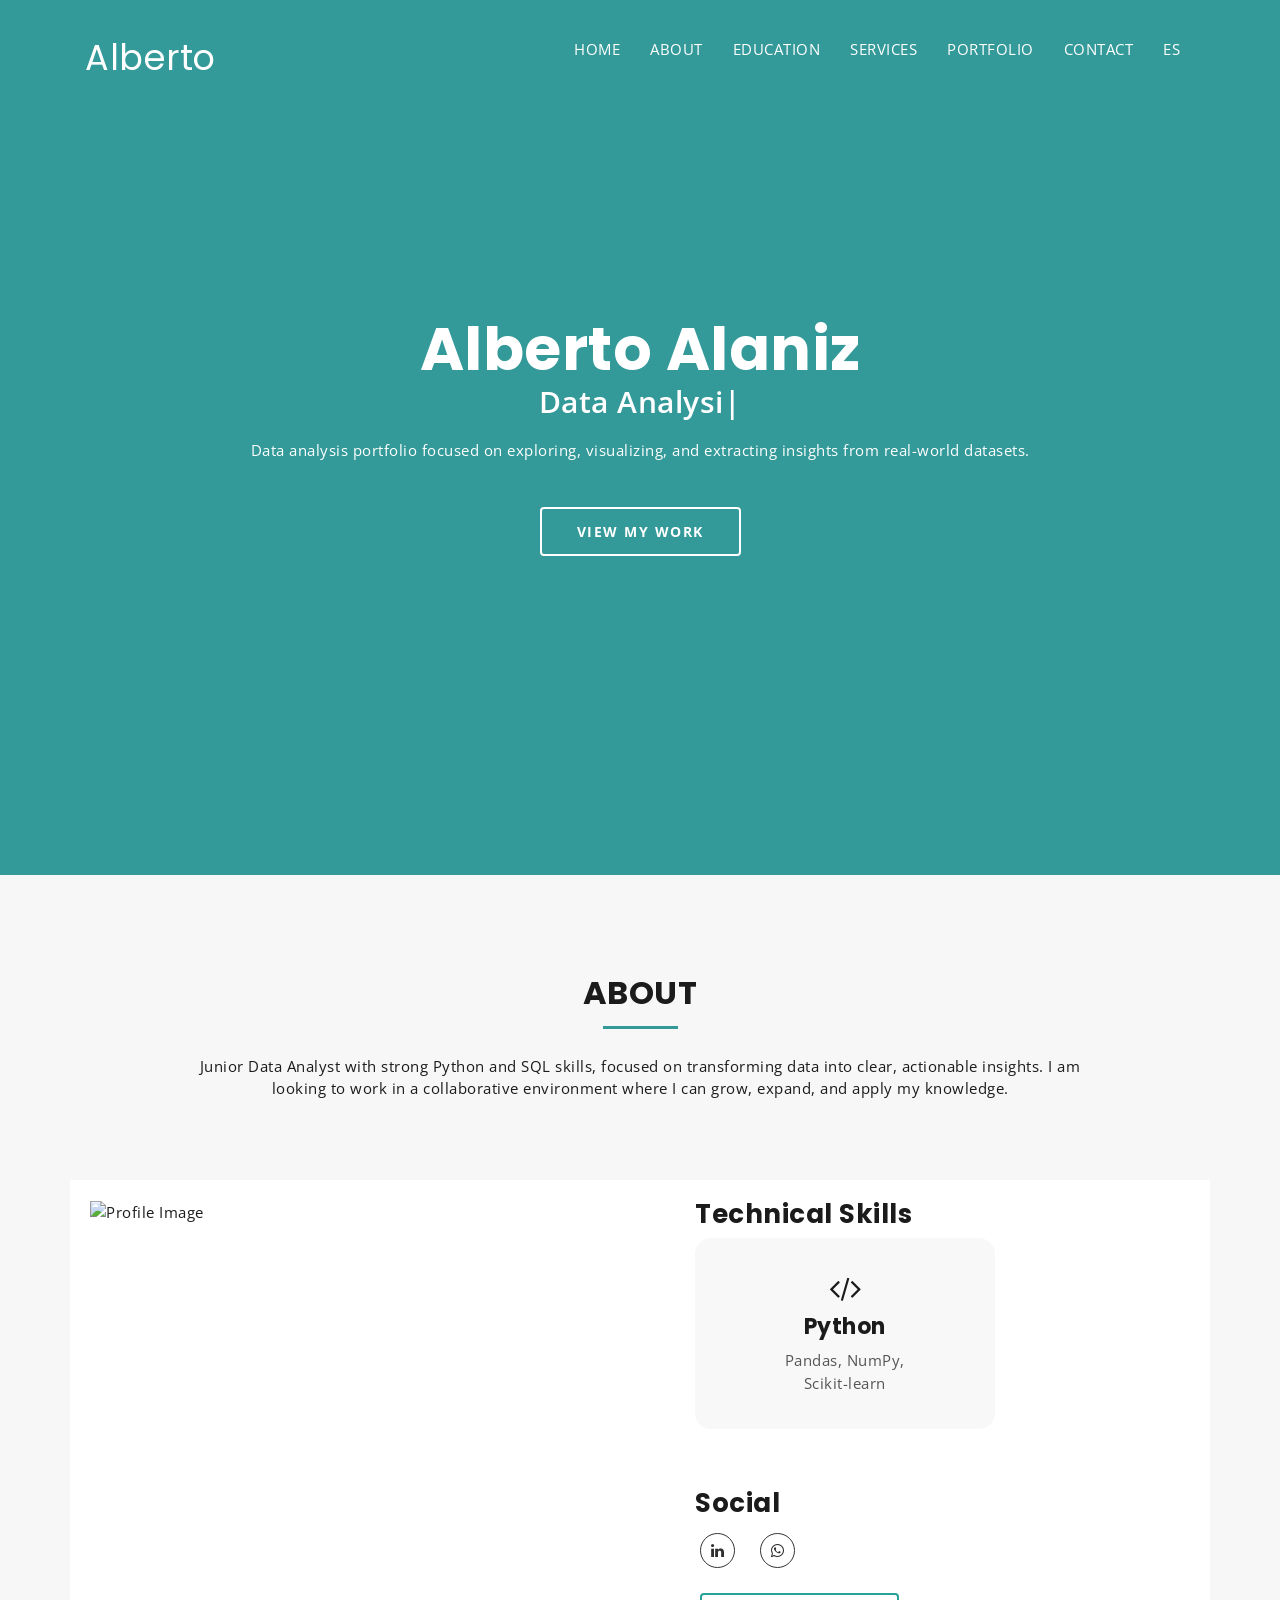
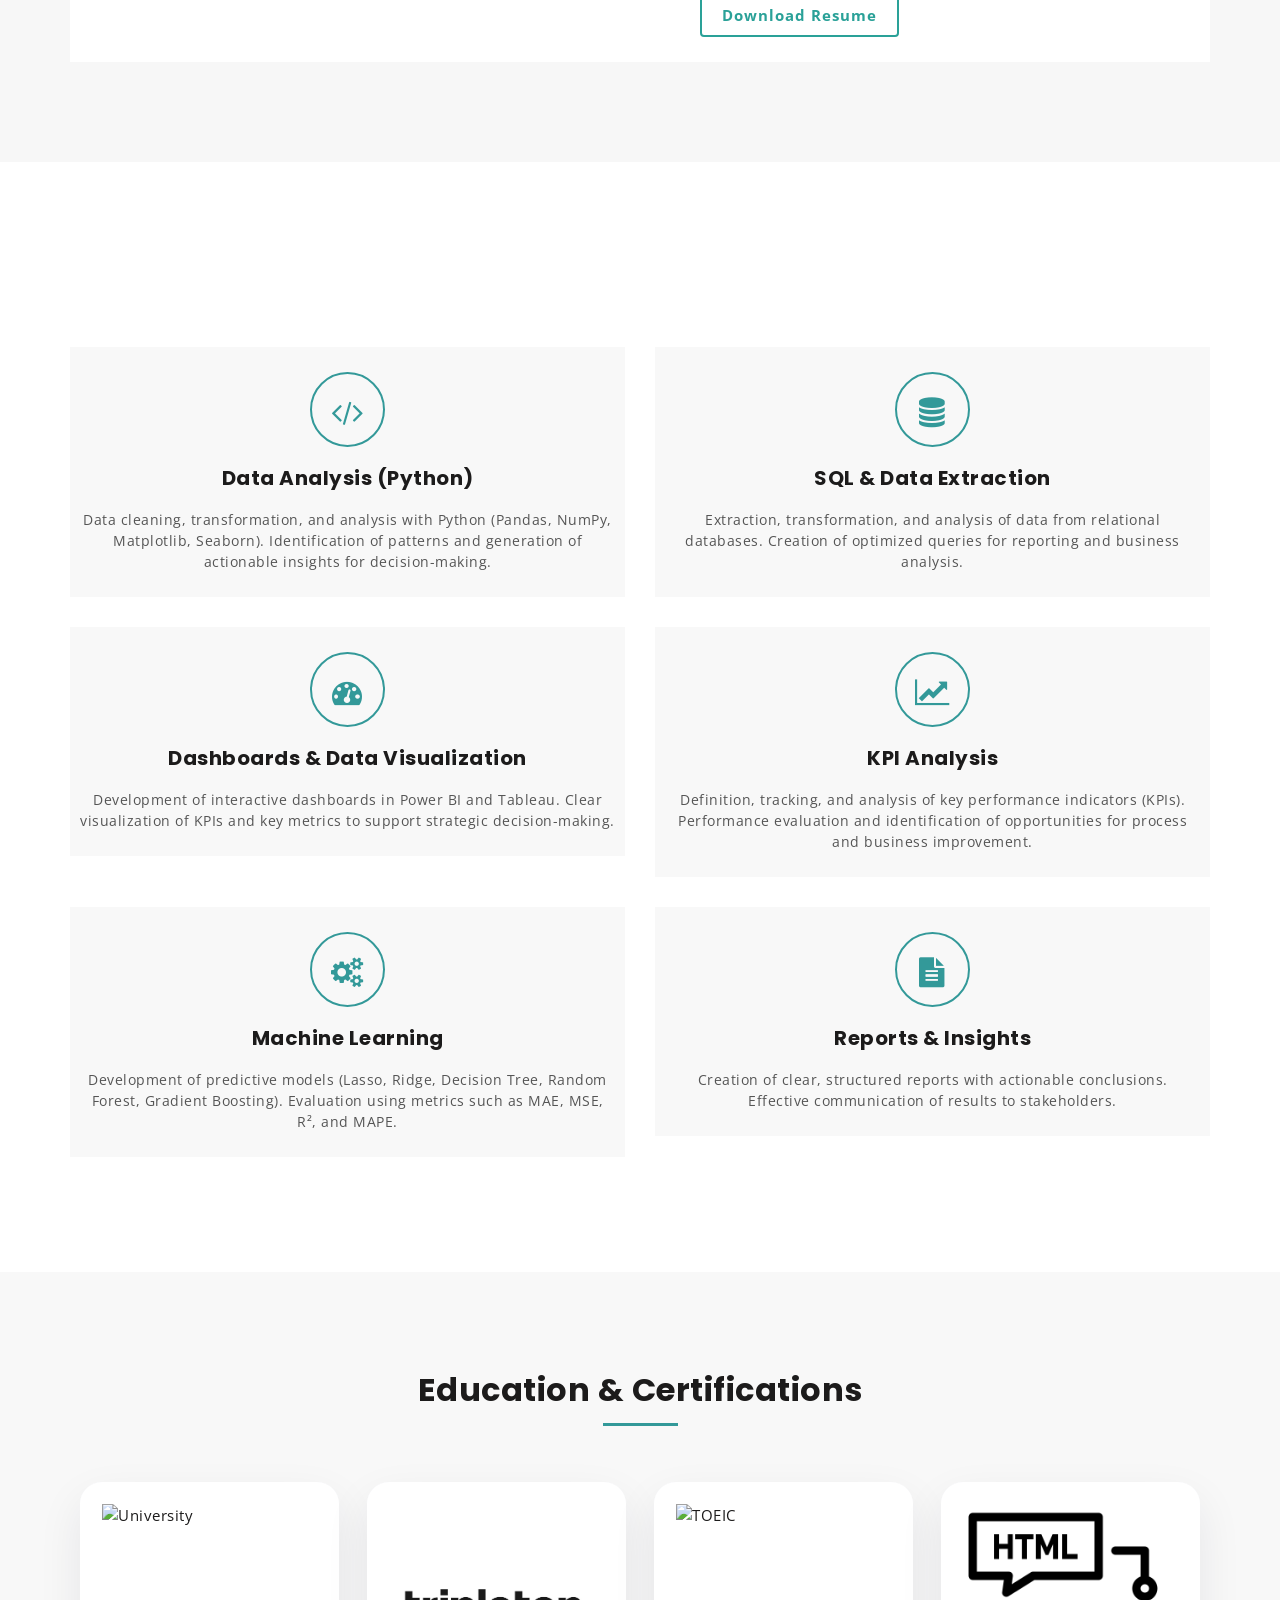
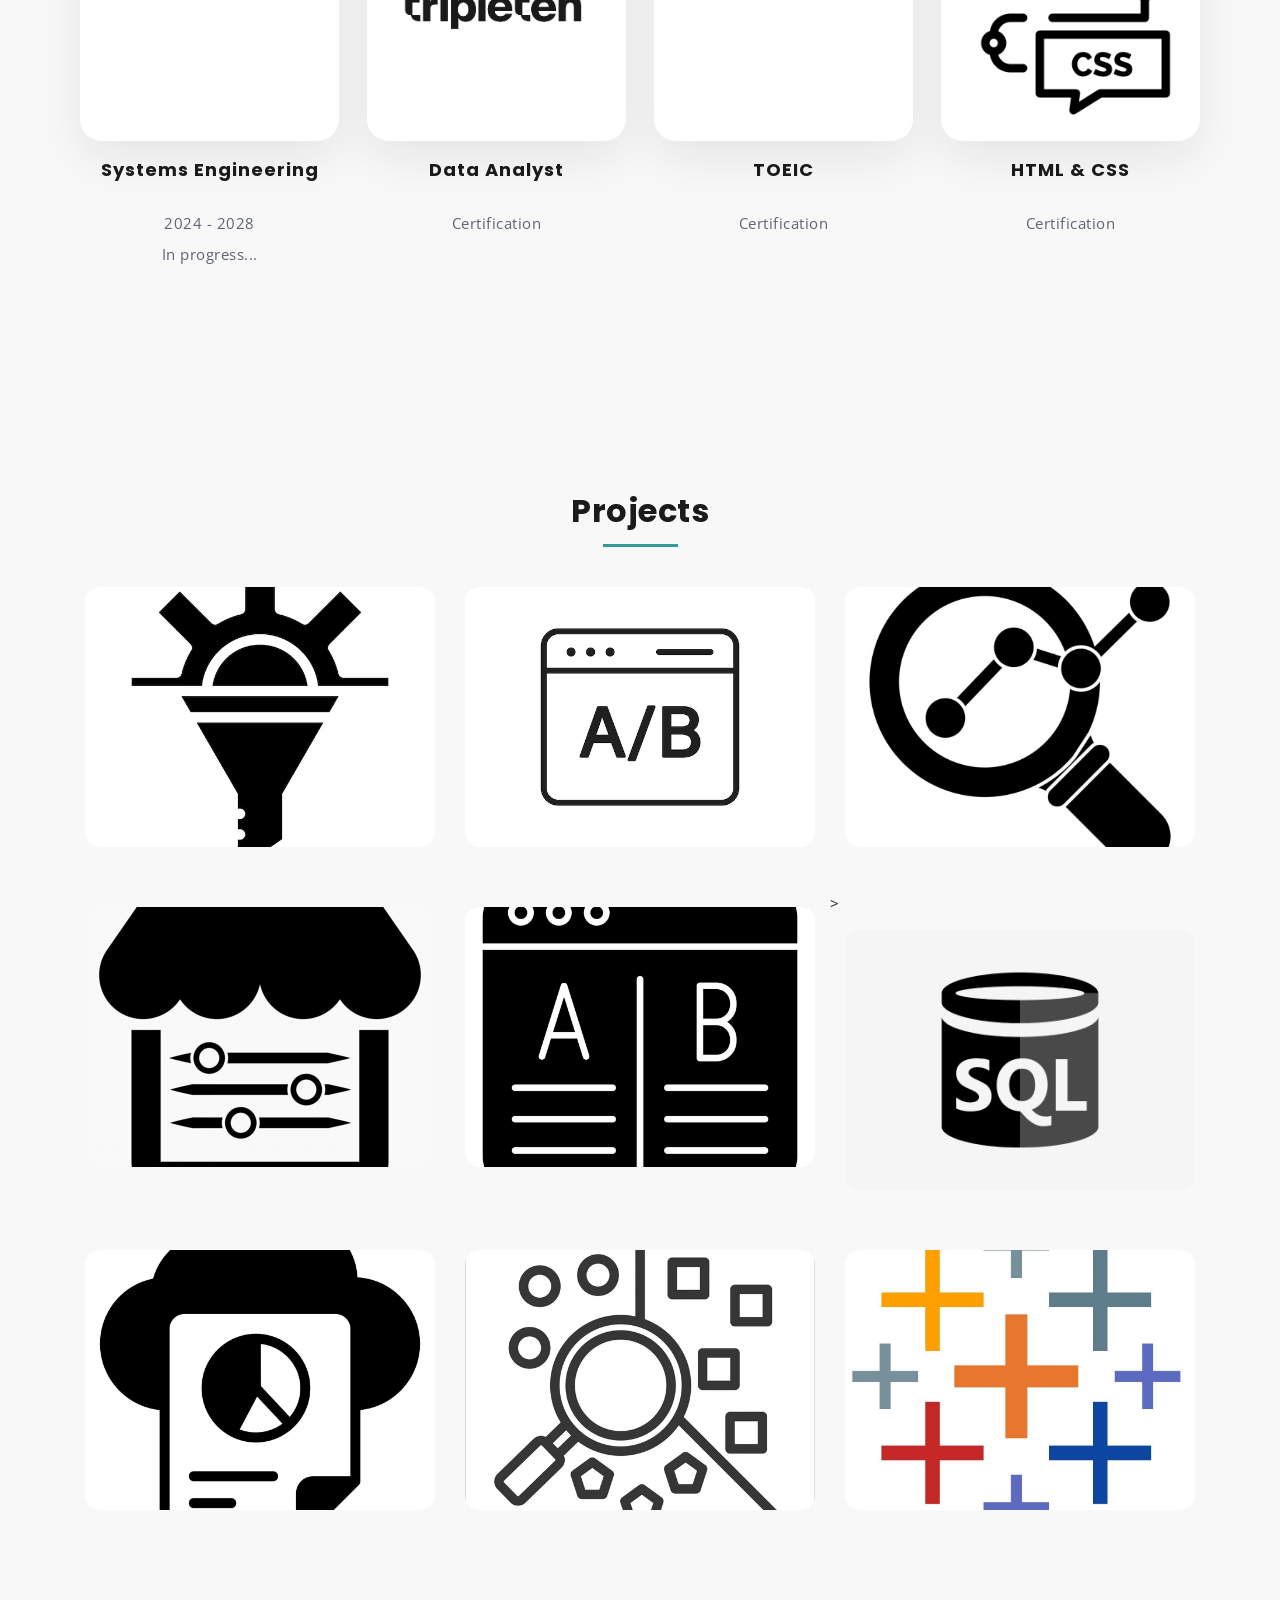
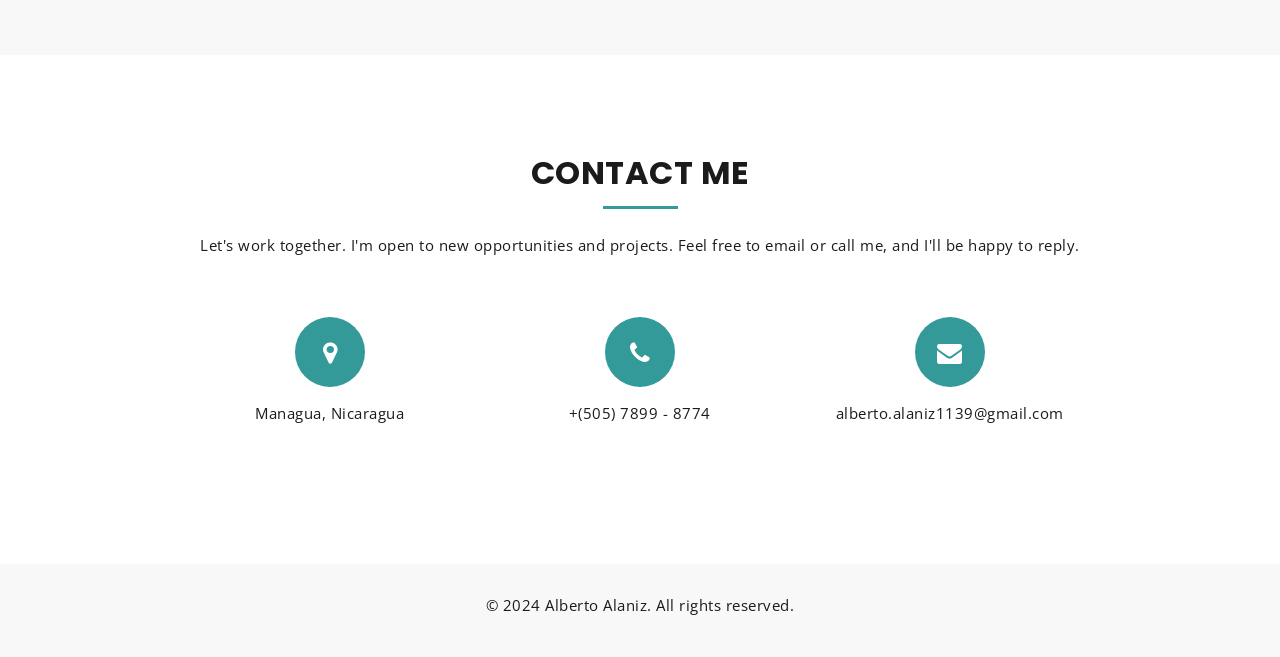
==== commit 44b9fa6a: "Updated CV files" ====
--- a/index-en.html
+++ b/index-en.html
@@ -204,7 +204,7 @@
                                                             </a>
                                                         </div>
 
-                                                        <a href="https://drive.usercontent.google.com/download?id=1WIR0xg3_yDB7Z1KtFpok6C93cQNbHuu2&export=download&authuser=2&confirm=t&uuid=1b153f5d-c5f8-4c5b-a22e-7b19319d6635&at=AGN2oQ213FnnKUzTOgtsRU3vxJJa:1774976408899"
+                                                        <a href="https://doc-0s-68-docstext.googleusercontent.com/export/ibsqrf48hii95bmjoqpc4s96vc/iev9bohfmlae69kni87ochsvkc/1776753480000/102368624837618557482/102368624837618557482/1eOkDq8QKi72BvSw_sm0C8V2Kr-HaKRdFcRbeLzT9j5A?format=pdf&id=1eOkDq8QKi72BvSw_sm0C8V2Kr-HaKRdFcRbeLzT9j5A&token=AOqKD6Cn5JmY85a0p6krDTOnwwex:1776752888060&ouid=102368624837618557482&includes_info_params=true&usp=drive_web&cros_files=false&nded=false&tab=t.0&inspectorResult=%7B%22pc%22:3,%22lplc%22:3%7D&dat=[base64]"
                                                             target="_blank" rel="noopener noreferrer"
                                                             class="mu-resume-btn">Download Resume</a>
                                                     </div>
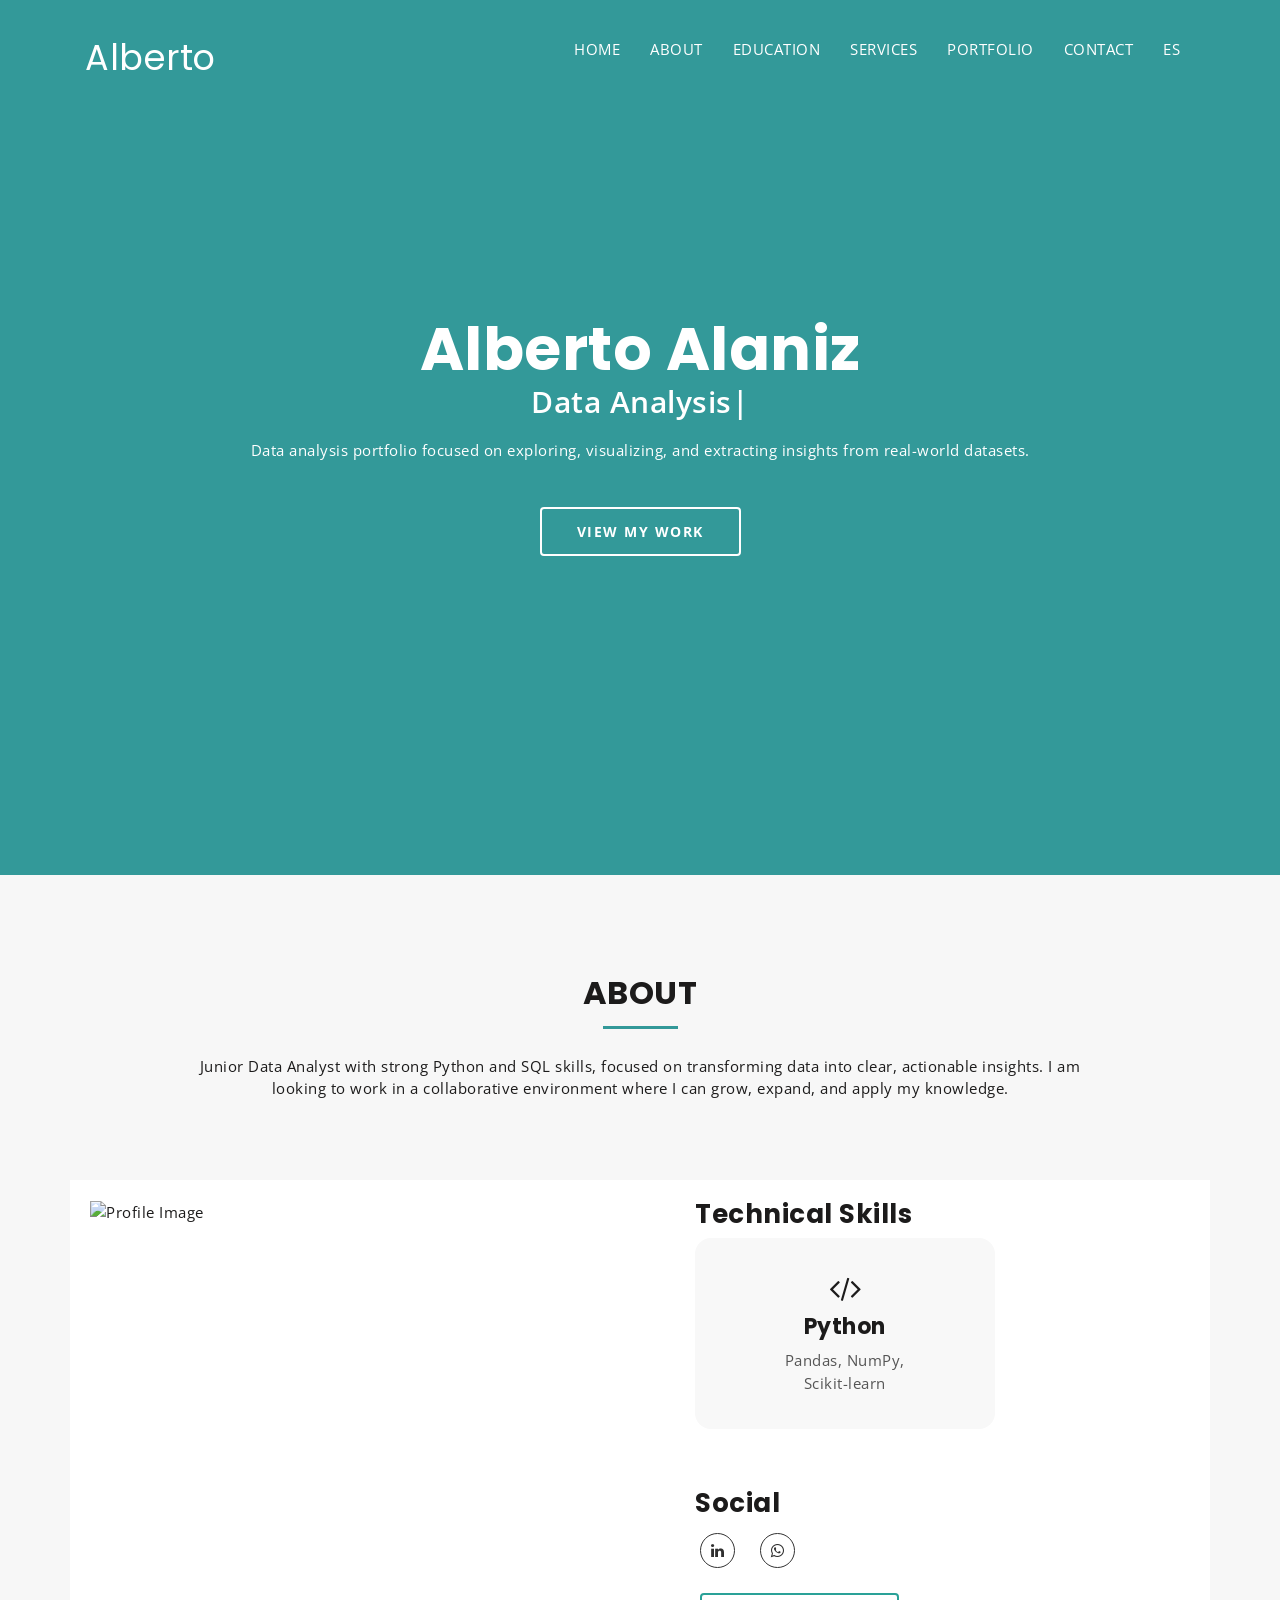
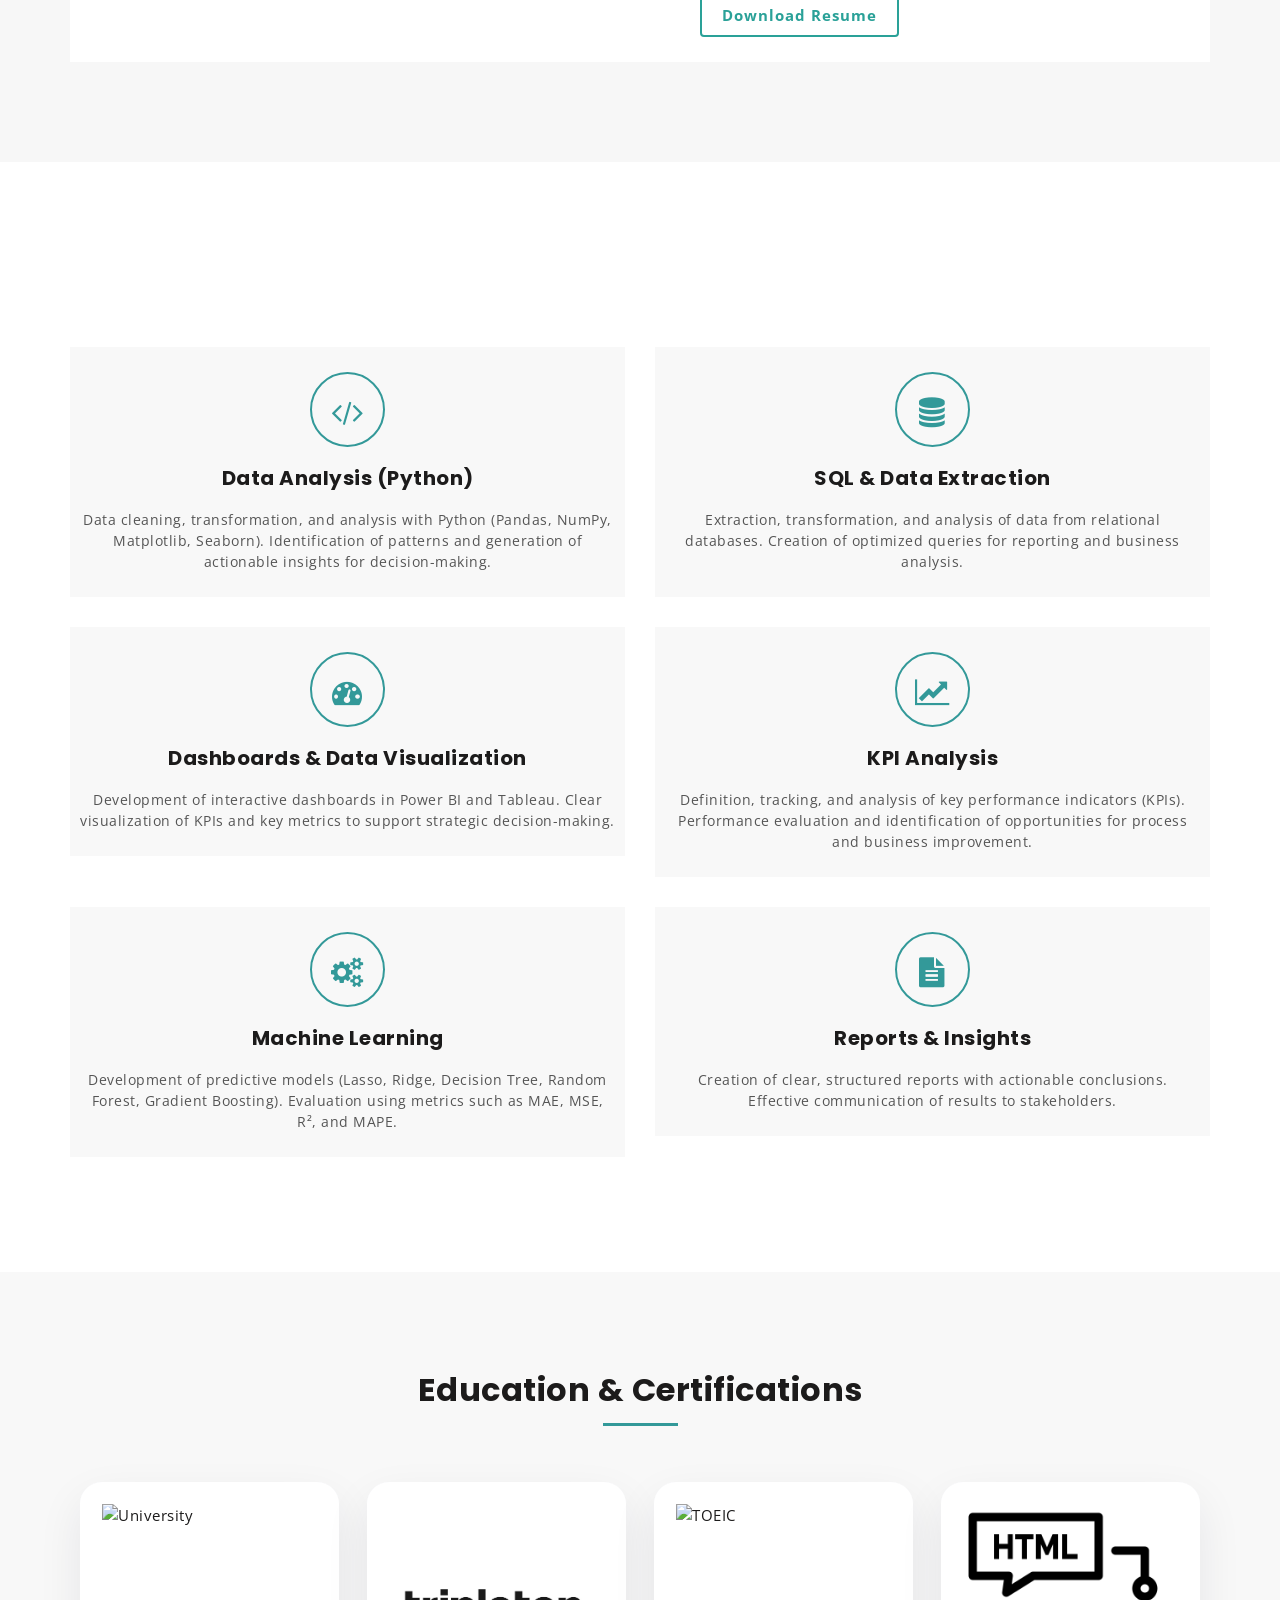
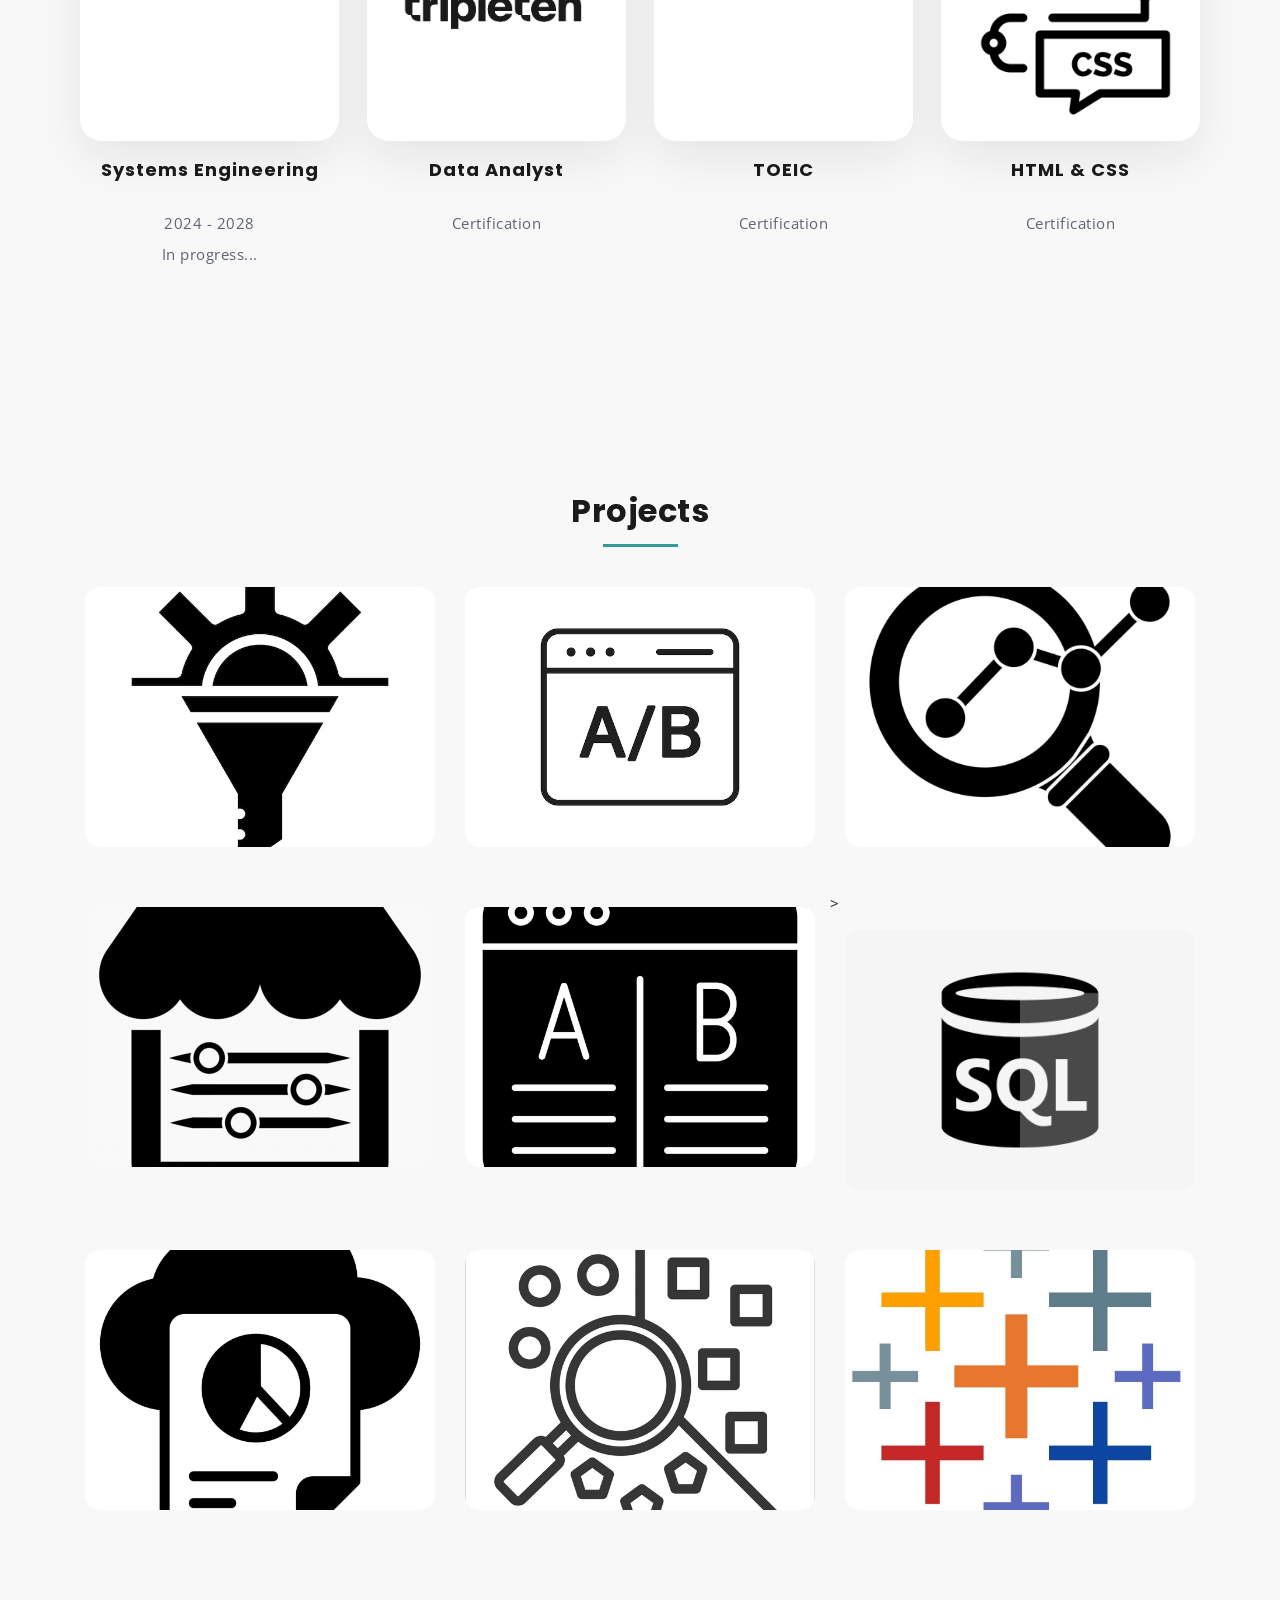
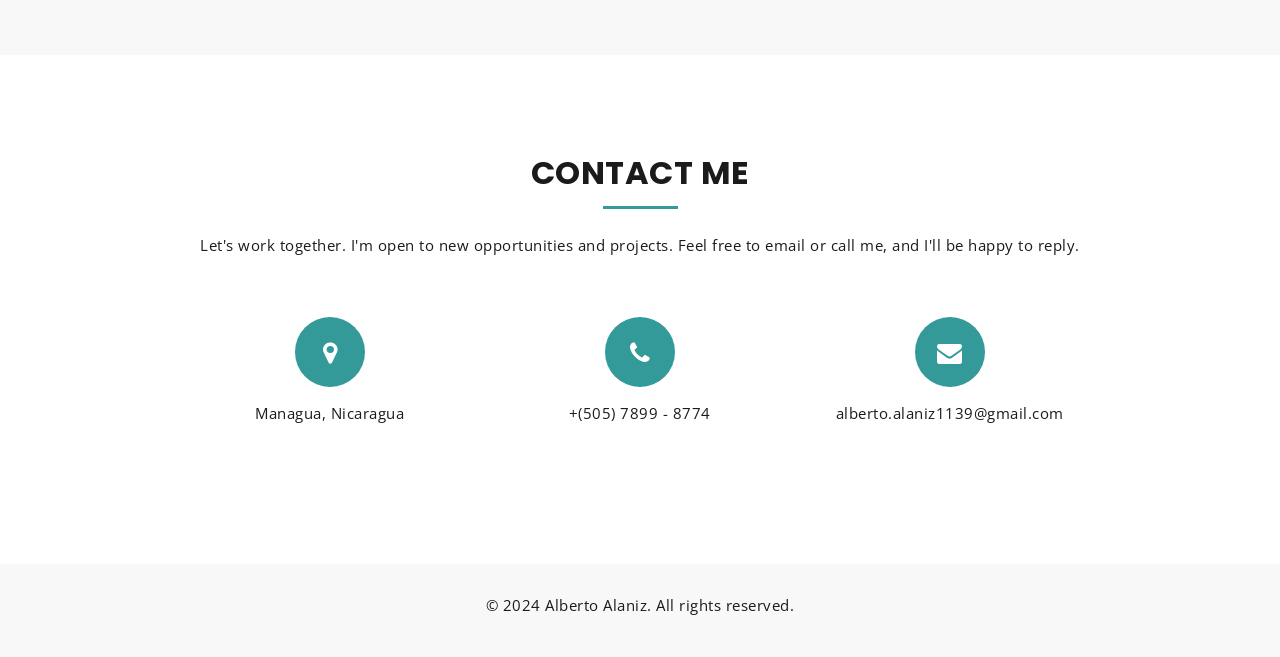
==== commit c06b4876: "Uploaded 2 cv files and added them to the index.html and index-en.html files." ====
--- a/index-en.html
+++ b/index-en.html
@@ -204,9 +204,9 @@
                                                             </a>
                                                         </div>
 
-                                                        <a href="https://doc-0s-68-docstext.googleusercontent.com/export/ibsqrf48hii95bmjoqpc4s96vc/iev9bohfmlae69kni87ochsvkc/1776753480000/102368624837618557482/102368624837618557482/1eOkDq8QKi72BvSw_sm0C8V2Kr-HaKRdFcRbeLzT9j5A?format=pdf&id=1eOkDq8QKi72BvSw_sm0C8V2Kr-HaKRdFcRbeLzT9j5A&token=AOqKD6Cn5JmY85a0p6krDTOnwwex:1776752888060&ouid=102368624837618557482&includes_info_params=true&usp=drive_web&cros_files=false&nded=false&tab=t.0&inspectorResult=%7B%22pc%22:3,%22lplc%22:3%7D&dat=[base64]"
-                                                            target="_blank" rel="noopener noreferrer"
-                                                            class="mu-resume-btn">Download Resume</a>
+                                                        <a href="CV\Alberto_Alaniz_CV (EN).pdf" target="_blank"
+                                                            rel="noopener noreferrer" class="mu-resume-btn">Download
+                                                            Resume</a>
                                                     </div>
 
                                                 </div>
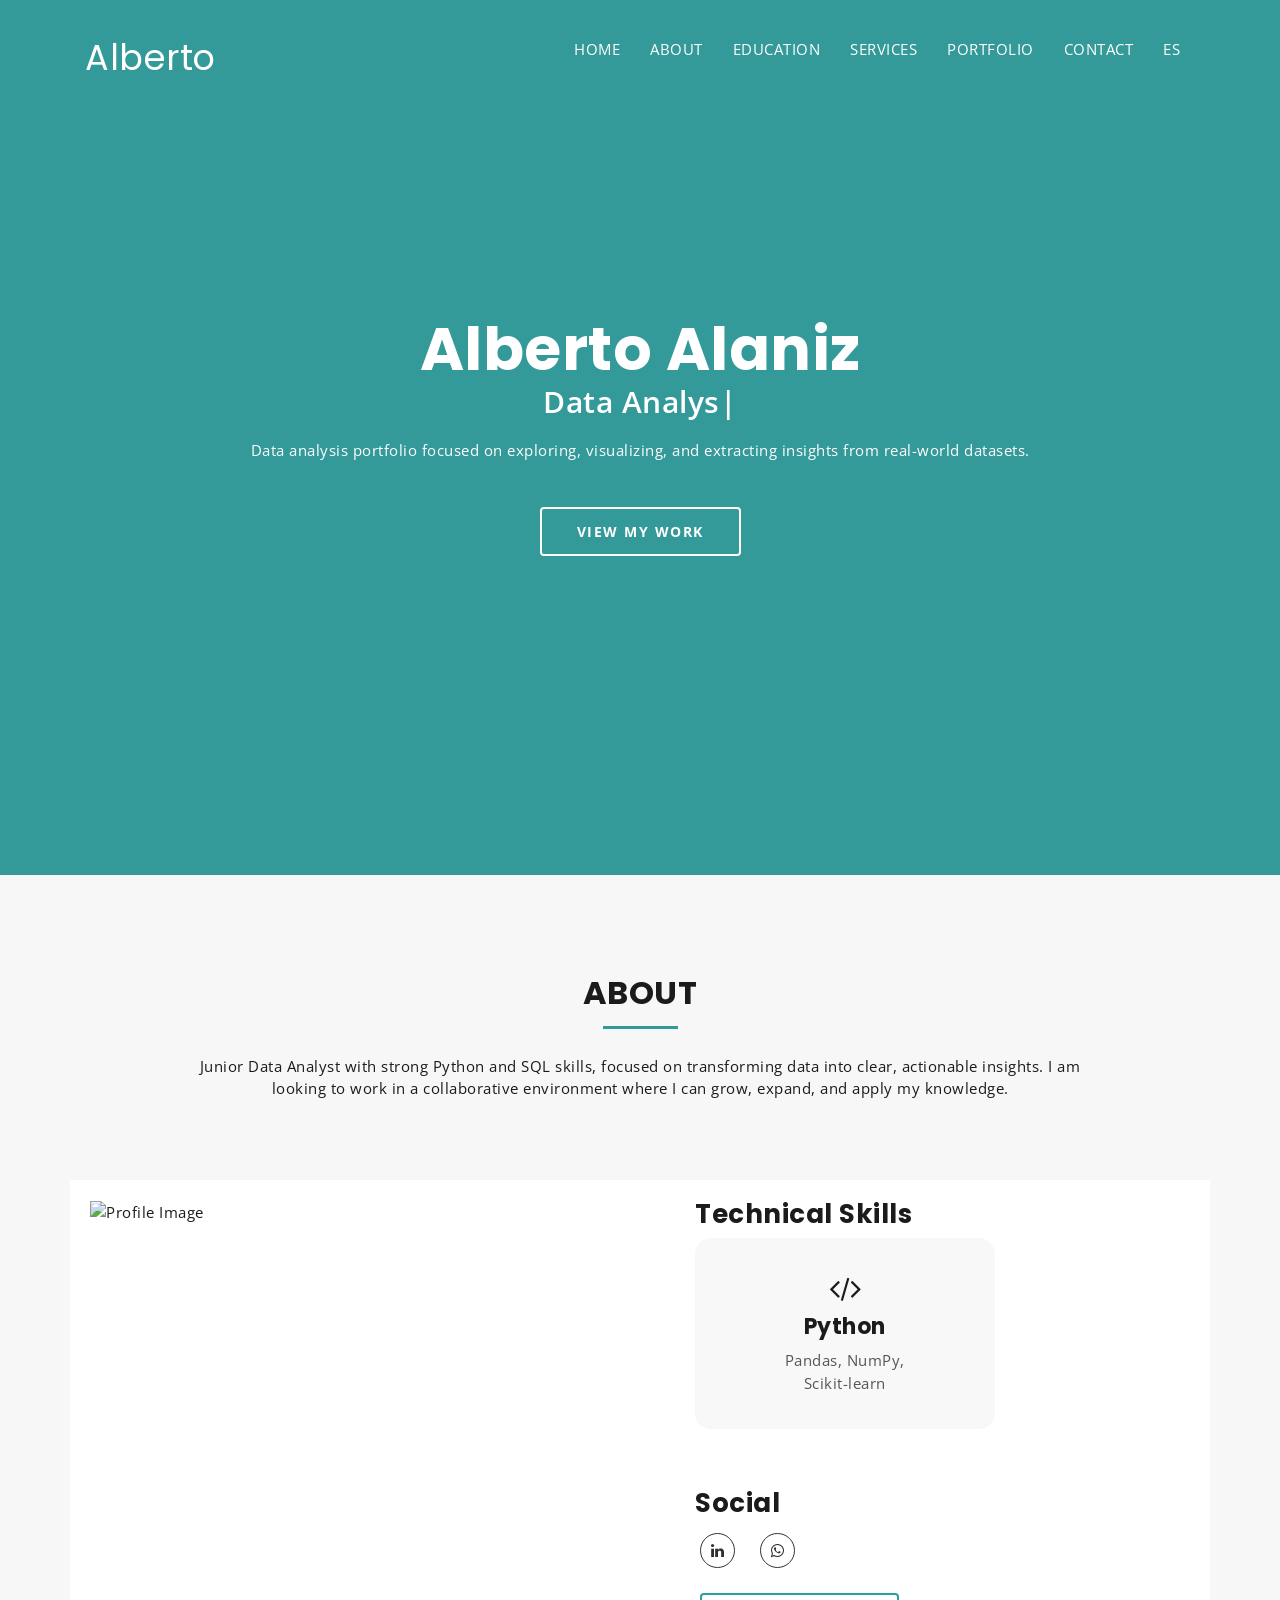
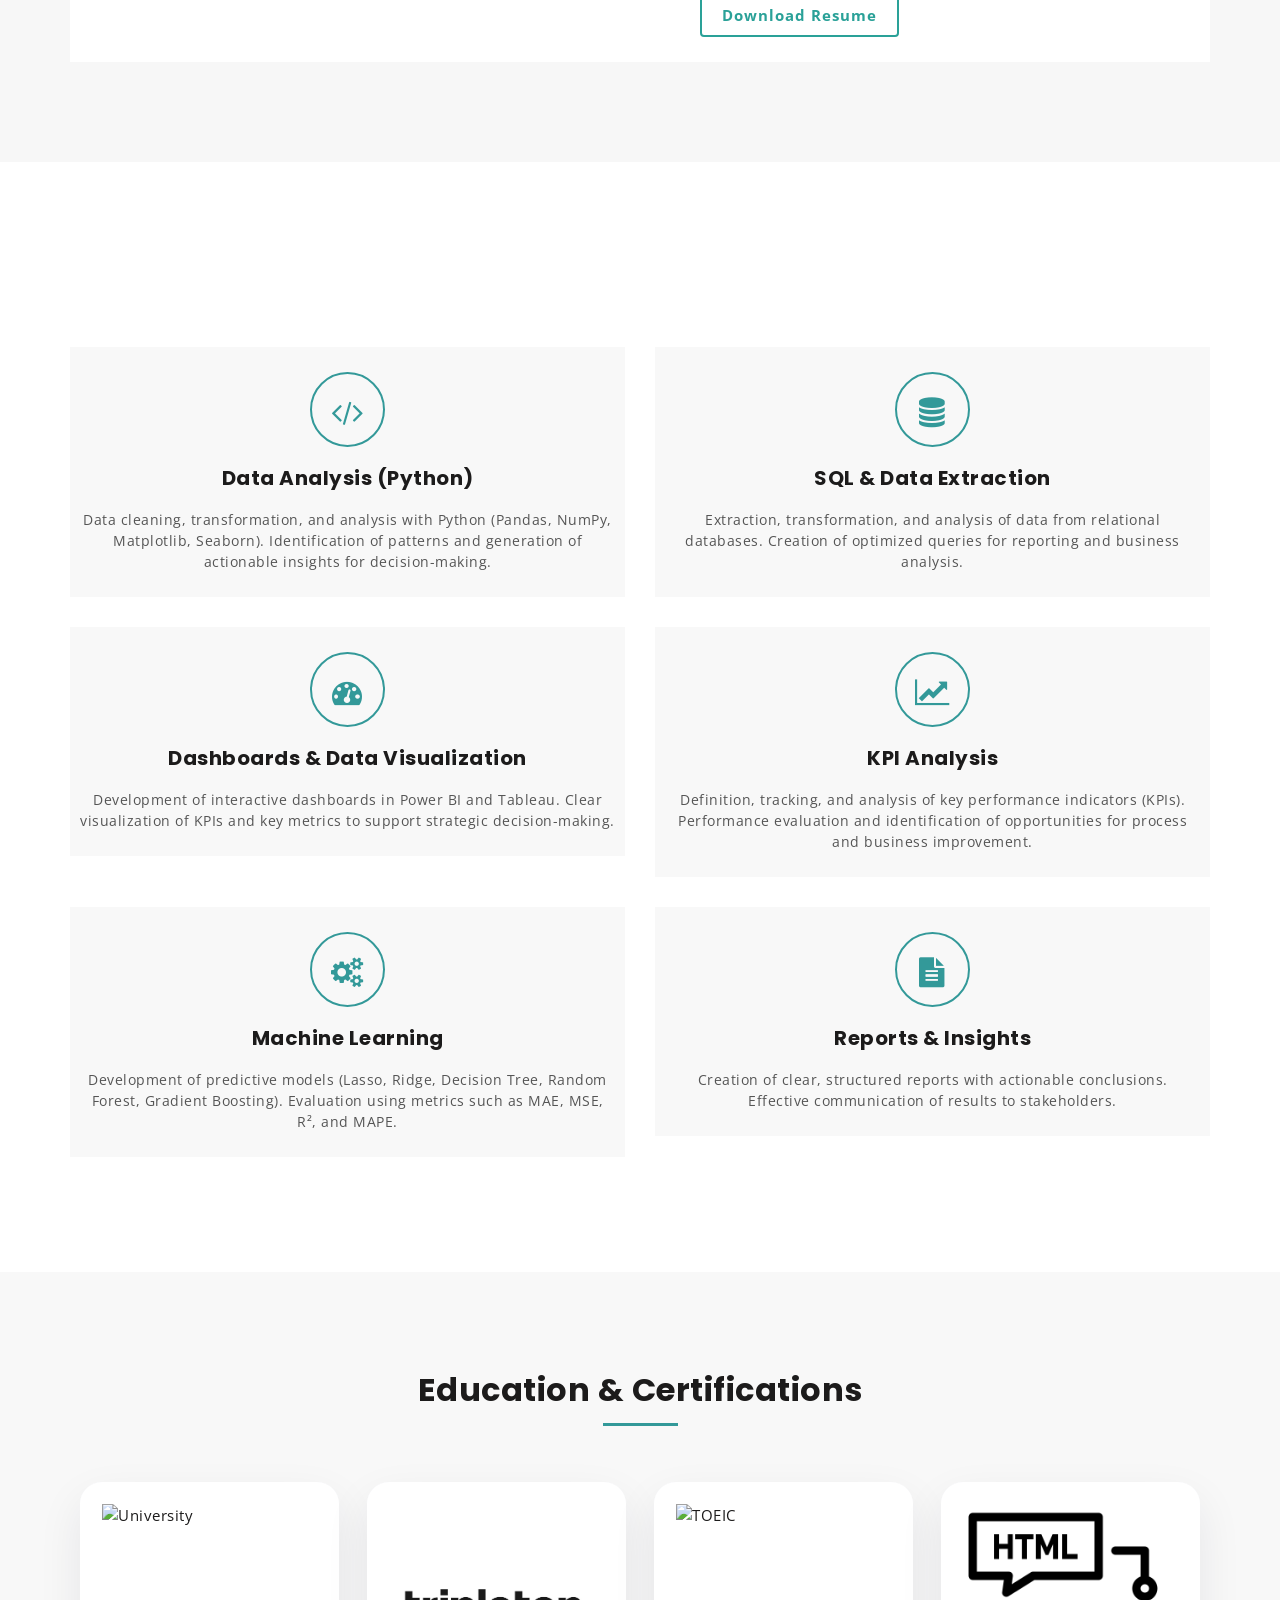
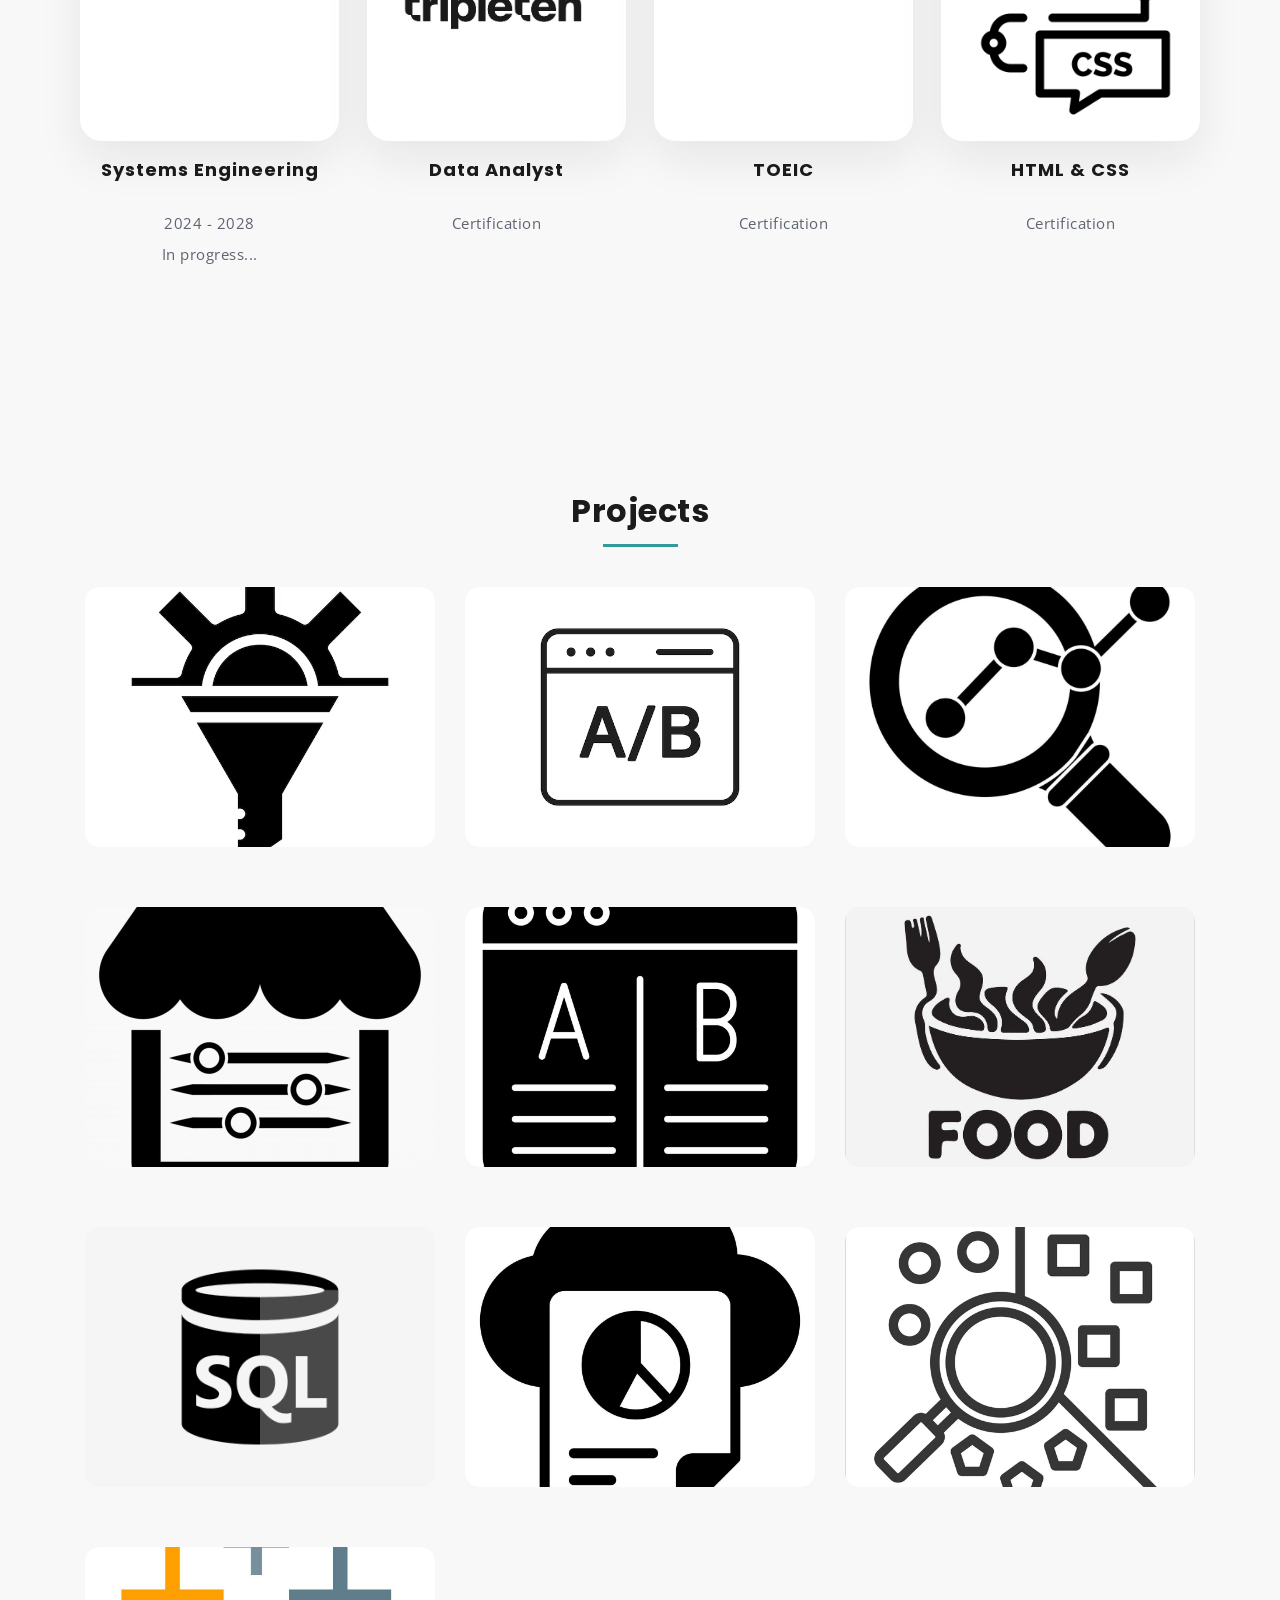
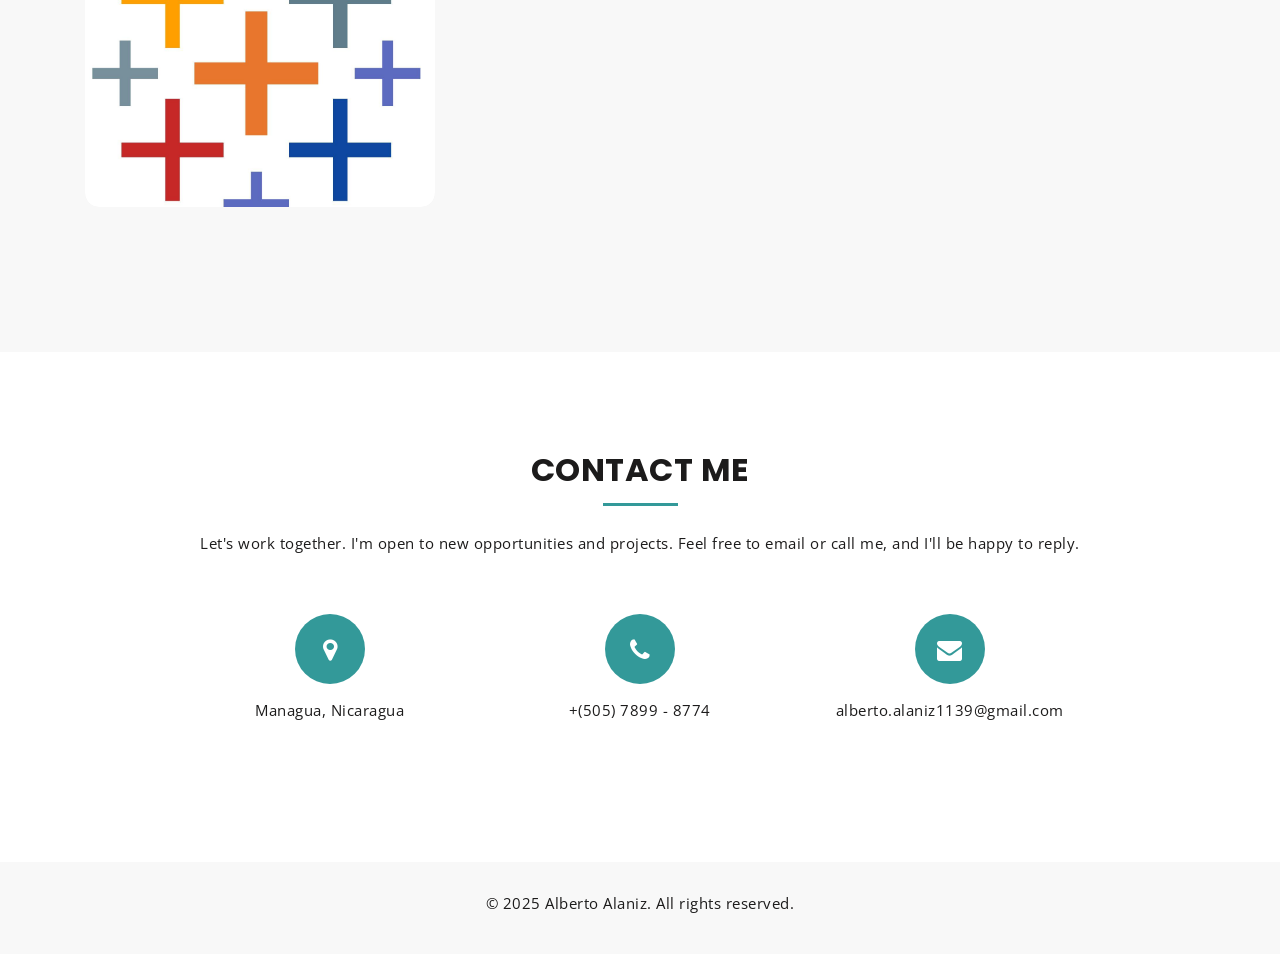
==== commit cdf1ade9: "Updated README.md and added .gitignore file to ignore node_modules and other unnecessary files." ====
--- a/index-en.html
+++ b/index-en.html
@@ -41,14 +41,6 @@
       <script src="https://oss.maxcdn.com/respond/1.4.2/respond.min.js"></script>
     <![endif]-->
 </head>
-<script>
-    $('.mu-filter-imglink').magnificPopup({
-        type: 'image',
-        gallery: {
-            enabled: true
-        }
-    });
-</script>
 
 <body>
 
@@ -113,7 +105,7 @@
                             </div>
                             <span id="typed"></span>
                         </div>
-                        <!-- Start text slide -->
+                        <!-- End text slide -->
 
                         <div class="mu-featured-content">
                             <p>Data analysis portfolio focused on exploring, visualizing, and extracting insights from
@@ -127,7 +119,7 @@
         </div>
     </section>
 
-    <!-- Start Featured Slider -->
+    <!-- End Featured Slider -->
 
     <!-- Start main content -->
 
@@ -204,7 +196,7 @@
                                                             </a>
                                                         </div>
 
-                                                        <a href="CV\Alberto_Alaniz_CV (EN).pdf" target="_blank"
+                                                        <a href="CV/Alberto_Alaniz_CV (EN).pdf" target="_blank"
                                                             rel="noopener noreferrer" class="mu-resume-btn">Download
                                                             Resume</a>
                                                     </div>
@@ -357,7 +349,7 @@
                                     <div class="filtr-item education-card has-gallery">
                                         <div class="mu-item-thumbonail education-thumb">
 
-                                            <img class="img-responsive" src="pics\tripleten-logo.jpg" alt="TripleTen">
+                                            <img class="img-responsive" src="pics/tripleten-logo.jpg" alt="TripleTen">
 
                                             <div class="mu-filter-item-content education-overlay">
                                                 <div class="icon-group">
@@ -417,7 +409,7 @@
                                     <div class="filtr-item education-card has-gallery">
                                         <div class="mu-item-thumbonail education-thumb">
 
-                                            <img class="img-responsive" src="pics\2252079.png"
+                                            <img class="img-responsive" src="pics/2252079.png"
                                                 alt="HTML & CSS Certification">
 
                                             <div class="mu-filter-item-content education-overlay">
@@ -456,8 +448,6 @@
 
                 </div>
 
-            </div>
-            </div>
             </div>
         </section>
         <!-- End Education Portfolio -->
@@ -491,22 +481,22 @@
                                                     <i class="fa fa-link"></i>
                                                 </a>
                                                 <a class="mu-filter-imglink"
-                                                    href="pics\CallMeMaybe\EN\Efficency Analysis.png">
+                                                    href="pics/CallMeMaybe/EN/Efficency Analysis.png">
                                                     <i class="fa fa-search"></i>
                                                 </a>
                                                 <a class="mu-filter-imglink"
-                                                    href="pics\CallMeMaybe\EN\Distribution of metrics per operator.png"
-                                                    style="display:none"></a>
-                                                <a class="mu-filter-imglink"
-                                                    href="pics\CallMeMaybe\EN\Incoming vs Outgoing Calls.png"
-                                                    style="display:none"></a>
-                                                <a class="mu-filter-imglink"
-                                                    href="pics\CallMeMaybe\EN\Internal vs External Calls.png"
-                                                    style="display:none"></a>
-                                                <a class="mu-filter-imglink"
-                                                    href="pics\CallMeMaybe\EN\Not efficent Operator.png"
-                                                    style="display:none"></a>
-                                                <a class="mu-filter-imglink" href="pics\CallMeMaybe\EN\KPI.png"
+                                                    href="pics/CallMeMaybe/EN/Distribution of metrics per operator.png"
+                                                    style="display:none"></a>
+                                                <a class="mu-filter-imglink"
+                                                    href="pics/CallMeMaybe/EN/Incoming vs Outgoing Calls.png"
+                                                    style="display:none"></a>
+                                                <a class="mu-filter-imglink"
+                                                    href="pics/CallMeMaybe/EN/Internal vs External Calls.png"
+                                                    style="display:none"></a>
+                                                <a class="mu-filter-imglink"
+                                                    href="pics/CallMeMaybe/EN/Not efficent Operator.png"
+                                                    style="display:none"></a>
+                                                <a class="mu-filter-imglink" href="pics/CallMeMaybe/EN/KPI.png"
                                                     style="display:none"></a>
                                             </div>
                                         </div>
@@ -525,14 +515,14 @@
                                                 </a>
 
                                                 <a class="mu-filter-imglink"
-                                                    href="pics\A-B Store\EN\abtestingconversionoptimization.png">
+                                                    href="pics/A-B Store/EN/abtestingconversionoptimization.png">
                                                     <i class="fa fa-search"></i>
                                                 </a>
                                                 <a class="mu-filter-imglink"
-                                                    href="pics\A-B Store\EN\Conversion Funnel AvsB.png"
-                                                    style="display:none"></a>
-                                                <a class="mu-filter-imglink"
-                                                    href="pics\A-B Store\EN\Daily conversión rate by group.png"
+                                                    href="pics/A-B Store/EN/Conversion Funnel AvsB.png"
+                                                    style="display:none"></a>
+                                                <a class="mu-filter-imglink"
+                                                    href="pics/A-B Store/EN/Daily conversión rate by group.png"
                                                     style="display:none"></a>
                                             </div>
                                         </div>
@@ -553,15 +543,15 @@
                                                 </a>
 
                                                 <a class="mu-filter-imglink"
-                                                    href="pics\Ride service\EN\Transport service Analysis.png">
+                                                    href="pics/Ride service/EN/Transport service Analysis.png">
                                                     <i class="fa fa-search"></i>
                                                 </a>
 
                                                 <a class="mu-filter-imglink"
-                                                    href="pics\Ride service\EN\Top 10 taxi companies by number of trips.png"
-                                                    style="display:none"></a>
-                                                <a class="mu-filter-imglink"
-                                                    href="pics\Ride service\EN\Top 10 Neighborhoods by trip drop-offs.png"
+                                                    href="pics/Ride service/EN/Top 10 taxi companies by number of trips.png"
+                                                    style="display:none"></a>
+                                                <a class="mu-filter-imglink"
+                                                    href="pics/Ride service/EN/Top 10 Neighborhoods by trip drop-offs.png"
                                                     style="display:none"></a>
                                             </div>
                                         </div>
@@ -581,44 +571,44 @@
                                                 </a>
 
                                                 <a class="mu-filter-imglink"
-                                                    href="pics\Ticket store\EN\Marketing Analysis.png">
+                                                    href="pics/Ticket store/EN/Marketing Analysis.png">
                                                     <i class="fa fa-search"></i>
                                                 </a>
                                                 <a class="mu-filter-imglink"
-                                                    href="pics\Ticket store\EN\Average monthly spend by acquisition source.png"
-                                                    style="display:none"></a>
-                                                <a class="mu-filter-imglink"
-                                                    href="pics\Ticket store\EN\Average orders per user over time.png"
-                                                    style="display:none"></a>
-                                                <a class="mu-filter-imglink"
-                                                    href="pics\Ticket store\EN\Average revenue per purchase each month.png"
-                                                    style="display:none"></a>
-                                                <a class="mu-filter-imglink"
-                                                    href="pics\Ticket store\EN\Average ROMY by acquisition source.png"
-                                                    style="display:none"></a>
-                                                <a class="mu-filter-imglink"
-                                                    href="pics\Ticket store\EN\customer acquisition cost (CAC) by source and month.png"
-                                                    style="display:none"></a>
-                                                <a class="mu-filter-imglink"
-                                                    href="pics\Ticket store\EN\Marketing spend by acquisition source.png"
-                                                    style="display:none"></a>
-                                                <a class="mu-filter-imglink"
-                                                    href="pics\Ticket store\EN\Monthly active users.png"
-                                                    style="display:none"></a>
-                                                <a class="mu-filter-imglink"
-                                                    href="pics\Ticket store\EN\monthly average sessions per user.png"
-                                                    style="display:none"></a>
-                                                <a class="mu-filter-imglink"
-                                                    href="pics\Ticket store\EN\Monthyl ROMY by acquisition source.png"
-                                                    style="display:none"></a>
-                                                <a class="mu-filter-imglink"
-                                                    href="pics\Ticket store\EN\ROMI Over time - touch device.png"
-                                                    style="display:none"></a>
-                                                <a class="mu-filter-imglink"
-                                                    href="pics\Ticket store\EN\ROMI over time by device.png"
-                                                    style="display:none"></a>
-                                                <a class="mu-filter-imglink"
-                                                    href="pics\Ticket store\EN\ROMI over time by device.png"
+                                                    href="pics/Ticket store/EN/Average monthly spend by acquisition source.png"
+                                                    style="display:none"></a>
+                                                <a class="mu-filter-imglink"
+                                                    href="pics/Ticket store/EN/Average orders per user over time.png"
+                                                    style="display:none"></a>
+                                                <a class="mu-filter-imglink"
+                                                    href="pics/Ticket store/EN/Average revenue per purchase each month.png"
+                                                    style="display:none"></a>
+                                                <a class="mu-filter-imglink"
+                                                    href="pics/Ticket store/EN/Average ROMY by acquisition source.png"
+                                                    style="display:none"></a>
+                                                <a class="mu-filter-imglink"
+                                                    href="pics/Ticket store/EN/customer acquisition cost (CAC) by source and month.png"
+                                                    style="display:none"></a>
+                                                <a class="mu-filter-imglink"
+                                                    href="pics/Ticket store/EN/Marketing spend by acquisition source.png"
+                                                    style="display:none"></a>
+                                                <a class="mu-filter-imglink"
+                                                    href="pics/Ticket store/EN/Monthly active users.png"
+                                                    style="display:none"></a>
+                                                <a class="mu-filter-imglink"
+                                                    href="pics/Ticket store/EN/monthly average sessions per user.png"
+                                                    style="display:none"></a>
+                                                <a class="mu-filter-imglink"
+                                                    href="pics/Ticket store/EN/Monthyl ROMY by acquisition source.png"
+                                                    style="display:none"></a>
+                                                <a class="mu-filter-imglink"
+                                                    href="pics/Ticket store/EN/ROMI Over time - touch device.png"
+                                                    style="display:none"></a>
+                                                <a class="mu-filter-imglink"
+                                                    href="pics/Ticket store/EN/ROMI over time by device.png"
+                                                    style="display:none"></a>
+                                                <a class="mu-filter-imglink"
+                                                    href="pics/Ticket store/EN/ROMI over time by device.png"
                                                     style="display:none"></a>
 
                                             </div>
@@ -639,41 +629,61 @@
                                                 </a>
 
                                                 <a class="mu-filter-imglink"
-                                                    href="pics\Test AB - Hypo\EN\AB tanalysis.png">
+                                                    href="pics/Test AB - Hypo/EN/AB tanalysis.png">
                                                     <i class="fa fa-search"></i>
                                                 </a>
 
                                                 <a class="mu-filter-imglink"
-                                                    href="pics\Test AB - Hypo\EN\Cumulative Average Order Value by Group.png"
-                                                    style="display:none"></a>
-                                                <a class="mu-filter-imglink"
-                                                    href="pics\Test AB - Hypo\EN\Cumulative Average Order Value per Day.png"
-                                                    style="display:none"></a>
-                                                <a class="mu-filter-imglink"
-                                                    href="pics\Test AB - Hypo\EN\Cumulative Revenue by AB group.png"
-                                                    style="display:none"></a>
-                                                <a class="mu-filter-imglink"
-                                                    href="pics\Test AB - Hypo\EN\Cumulative Revenue by group.png"
-                                                    style="display:none"></a>
-                                                <a class="mu-filter-imglink"
-                                                    href="pics\Test AB - Hypo\EN\Daily conversion rate by group.png"
-                                                    style="display:none"></a>
-                                                <a class="mu-filter-imglink"
-                                                    href="pics\Test AB - Hypo\EN\Relative Cumulative Conversion Difference (BvsA).png"
-                                                    style="display:none"></a>
-                                                <a class="mu-filter-imglink"
-                                                    href="pics\Test AB - Hypo\EN\Relative Revenue Difference between Group B and A.png"
-                                                    style="display:none"></a>
-                                                <a class="mu-filter-imglink"
-                                                    href="pics\Test AB - Hypo\EN\Scatter plot of order prices.png"
-                                                    style="display:none"></a>
-                                                <a class="mu-filter-imglink"
-                                                    href="pics\Test AB - Hypo\EN\Scatter plot of the number of order per user.png"
-                                                    style="display:none"></a>
-                                            </div>
-                                        </div>
-                                    </div>
-                                    >
+                                                    href="pics/Test AB - Hypo/EN/Cumulative Average Order Value by Group.png"
+                                                    style="display:none"></a>
+                                                <a class="mu-filter-imglink"
+                                                    href="pics/Test AB - Hypo/EN/Cumulative Average Order Value per Day.png"
+                                                    style="display:none"></a>
+                                                <a class="mu-filter-imglink"
+                                                    href="pics/Test AB - Hypo/EN/Cumulative Revenue by AB group.png"
+                                                    style="display:none"></a>
+                                                <a class="mu-filter-imglink"
+                                                    href="pics/Test AB - Hypo/EN/Cumulative Revenue by group.png"
+                                                    style="display:none"></a>
+                                                <a class="mu-filter-imglink"
+                                                    href="pics/Test AB - Hypo/EN/Daily conversion rate by group.png"
+                                                    style="display:none"></a>
+                                                <a class="mu-filter-imglink"
+                                                    href="pics/Test AB - Hypo/EN/Relative Cumulative Conversion Difference (BvsA).png"
+                                                    style="display:none"></a>
+                                                <a class="mu-filter-imglink"
+                                                    href="pics/Test AB - Hypo/EN/Relative Revenue Difference between Group B and A.png"
+                                                    style="display:none"></a>
+                                                <a class="mu-filter-imglink"
+                                                    href="pics/Test AB - Hypo/EN/Scatter plot of order prices.png"
+                                                    style="display:none"></a>
+                                                <a class="mu-filter-imglink"
+                                                    href="pics/Test AB - Hypo/EN/Scatter plot of the number of order per user.png"
+                                                    style="display:none"></a>
+                                            </div>
+                                        </div>
+                                    </div>
+
+                                    <!-- PROJECT 6 -->
+                                    <div class="col-xs-12 col-sm-6 col-md-4 filtr-item">
+                                        <div class="mu-item-thumbonail">
+                                            <img class="img-responsive" src="pics/Instacart pics/food.png" alt="Instacart">
+                                            <div class="mu-filter-item-content">
+                                                <h4>Instacart</h4>
+                                                <a class="mu-filter-link"
+                                                    href="https://github.com/DevLearnsAl/Instacart" target="_blank">
+                                                    <i class="fa fa-link"></i>
+                                                </a>
+                                                <a class="mu-filter-imglink"
+                                                    href="pics/Instacart pics/descarga.png">
+                                                    <i class="fa fa-search"></i>
+                                                </a>
+                                                <a class="mu-filter-imglink"
+                                                    href="pics/Instacart pics/Análisis instacart.png"
+                                                    style="display:none"></a>
+                                            </div>
+                                        </div>
+                                    </div>
 
                                     <!-- PROJECT 7 -->
                                     <div class="col-xs-12 col-sm-6 col-md-4 filtr-item">
@@ -688,7 +698,7 @@
                                                 </a>
 
                                                 <a class="mu-filter-imglink"
-                                                    href="pics\Book Analysis\EN\Book data Analysis.png">
+                                                    href="pics/Book Analysis/EN/Book data Analysis.png">
                                                     <i class="fa fa-search"></i>
                                                 </a>
                                             </div>
@@ -698,7 +708,7 @@
                                     <!-- PROJECT 8 -->
                                     <div class="col-xs-12 col-sm-6 col-md-4 filtr-item">
                                         <div class="mu-item-thumbonail">
-                                            <img class="img-responsive" src="pics\Food\Análisis A\A\image.png"
+                                            <img class="img-responsive" src="pics/Food/Análisis A/A/image.png"
                                                 alt="Food product analysis">
                                             <div class="mu-filter-item-content">
                                                 <h4>Food Analysis</h4>
@@ -709,16 +719,16 @@
                                                 </a>
 
                                                 <a class="mu-filter-imglink"
-                                                    href="pics\Food\EN\AAB Testing Analysis.png">
+                                                    href="pics/Food/EN/AAB Testing Analysis.png">
                                                     <i class="fa fa-search"></i>
                                                 </a>
-                                                <a class="mu-filter-imglink" href="pics\Food\EN\eventsxday.png"
-                                                    style="display:none"></a>
-                                                <a class="mu-filter-imglink"
-                                                    href="pics\Food\EN\Number of events per day.png"
-                                                    style="display:none"></a>
-                                                <a class="mu-filter-imglink"
-                                                    href="pics\Food\EN\User conversion Funnel.png"
+                                                <a class="mu-filter-imglink" href="pics/Food/EN/eventsxday.png"
+                                                    style="display:none"></a>
+                                                <a class="mu-filter-imglink"
+                                                    href="pics/Food/EN/Number of events per day.png"
+                                                    style="display:none"></a>
+                                                <a class="mu-filter-imglink"
+                                                    href="pics/Food/EN/User conversion Funnel.png"
                                                     style="display:none"></a>
                                             </div>
                                         </div>
@@ -738,20 +748,20 @@
                                                 </a>
 
                                                 <a class="mu-filter-imglink"
-                                                    href="pics\Modelo predictivo\EN\Predictive modeling and customer segmentation.png">
+                                                    href="pics/Modelo predictivo/EN/Predictive modeling and customer segmentation.png">
                                                     <i class="fa fa-search"></i>
                                                 </a>
 
                                                 <a class="mu-filter-imglink" href="pics/Modelo predictivo/churn age.png"
                                                     style="display:none"></a>
                                                 <a class="mu-filter-imglink"
-                                                    href="pics\Modelo predictivo\churn gender.png"
-                                                    style="display:none"></a>
-                                                <a class="mu-filter-imglink"
-                                                    href="pics\Modelo predictivo\correlation matrix.png"
-                                                    style="display:none"></a>
-                                                <a class="mu-filter-imglink"
-                                                    href="pics\Modelo predictivo\EN\Dendogram.png"
+                                                    href="pics/Modelo predictivo/churn gender.png"
+                                                    style="display:none"></a>
+                                                <a class="mu-filter-imglink"
+                                                    href="pics/Modelo predictivo/correlation matrix.png"
+                                                    style="display:none"></a>
+                                                <a class="mu-filter-imglink"
+                                                    href="pics/Modelo predictivo/EN/Dendogram.png"
                                                     style="display:none"></a>
                                                 <a class="mu-filter-imglink"
                                                     href="pics/Modelo predictivo/EN/avg_class_frequency_current_month.png"
@@ -760,29 +770,29 @@
                                                     href="pics/Modelo predictivo/EN/avg_class_frequency_total.png"
                                                     style="display:none"></a>
                                                 <a class="mu-filter-imglink"
-                                                    href="pics\Modelo predictivo\EN\contract_period.png"
-                                                    style="display:none"></a>
-                                                <a class="mu-filter-imglink" href="pics\Modelo predictivo\EN\gender.png"
-                                                    style="display:none"></a>
-                                                <a class="mu-filter-imglink"
-                                                    href="pics\Modelo predictivo\EN\group_visits.png"
-                                                    style="display:none"></a>
-                                                <a class="mu-filter-imglink"
-                                                    href="pics\Modelo predictivo\EN\lifetime.png"
-                                                    style="display:none"></a>
-                                                <a class="mu-filter-imglink"
-                                                    href="pics\Modelo predictivo\EN\month_to_end_contract.png"
-                                                    style="display:none"></a>
-                                                <a class="mu-filter-imglink"
-                                                    href="pics\Modelo predictivo\EN\near location.png"
-                                                    style="display:none"></a>
-                                                <a class="mu-filter-imglink"
-                                                    href="pics\Modelo predictivo\EN\partner.png"
-                                                    style="display:none"></a>
-                                                <a class="mu-filter-imglink" href="pics\Modelo predictivo\EN\phone.png"
-                                                    style="display:none"></a>
-                                                <a class="mu-filter-imglink"
-                                                    href="pics\Modelo predictivo\EN\promo_friends.png"
+                                                    href="pics/Modelo predictivo/EN/contract_period.png"
+                                                    style="display:none"></a>
+                                                <a class="mu-filter-imglink" href="pics/Modelo predictivo/EN/gender.png"
+                                                    style="display:none"></a>
+                                                <a class="mu-filter-imglink"
+                                                    href="pics/Modelo predictivo/EN/group_visits.png"
+                                                    style="display:none"></a>
+                                                <a class="mu-filter-imglink"
+                                                    href="pics/Modelo predictivo/EN/lifetime.png"
+                                                    style="display:none"></a>
+                                                <a class="mu-filter-imglink"
+                                                    href="pics/Modelo predictivo/EN/month_to_end_contract.png"
+                                                    style="display:none"></a>
+                                                <a class="mu-filter-imglink"
+                                                    href="pics/Modelo predictivo/EN/near location.png"
+                                                    style="display:none"></a>
+                                                <a class="mu-filter-imglink"
+                                                    href="pics/Modelo predictivo/EN/partner.png"
+                                                    style="display:none"></a>
+                                                <a class="mu-filter-imglink" href="pics/Modelo predictivo/EN/phone.png"
+                                                    style="display:none"></a>
+                                                <a class="mu-filter-imglink"
+                                                    href="pics/Modelo predictivo/EN/promo_friends.png"
                                                     style="display:none"></a>
                                             </div>
                                         </div>
@@ -876,7 +886,6 @@
                     </div>
                 </div>
             </div>
-            </div>
         </section>
         <!-- End Contact -->
         <!-- Start Footer -->
@@ -885,7 +894,7 @@
                 <div class="row">
                     <div class="col-md-12">
                         <div class="mu-footer-area">
-                            <p>&copy; 2024 Alberto Alaniz. All rights reserved.</p>
+                            <p>&copy; 2025 Alberto Alaniz. All rights reserved.</p>
                         </div>
                     </div>
                 </div>
@@ -993,12 +1002,6 @@
         renderSkill();
         startAuto();
     </script>
-    <!-- jQuery -->
-    <script src="https://code.jquery.com/jquery-3.6.0.min.js"></script>
-
-    <!-- Magnific Popup -->
-    <script src="assets/js/jquery.magnific-popup.min.js"></script>
-
     <script>
         $(document).ready(function () {
 
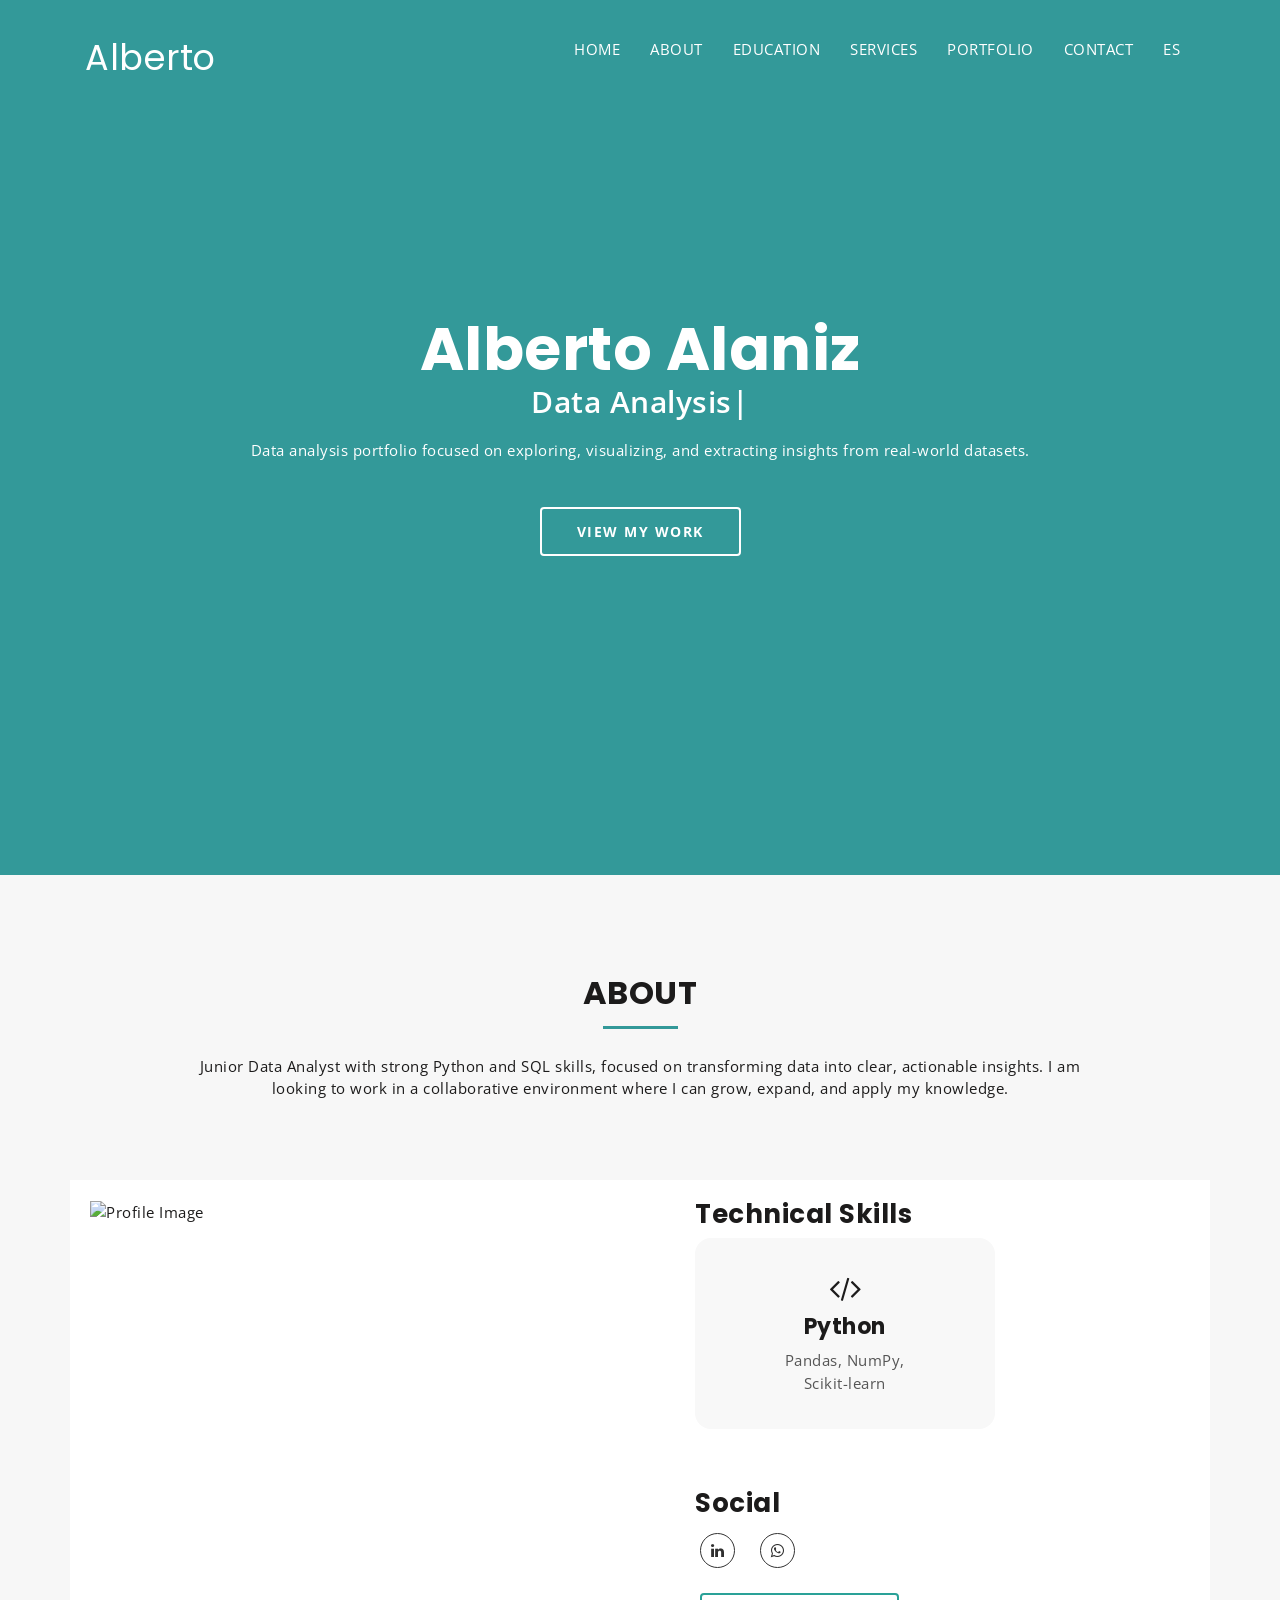
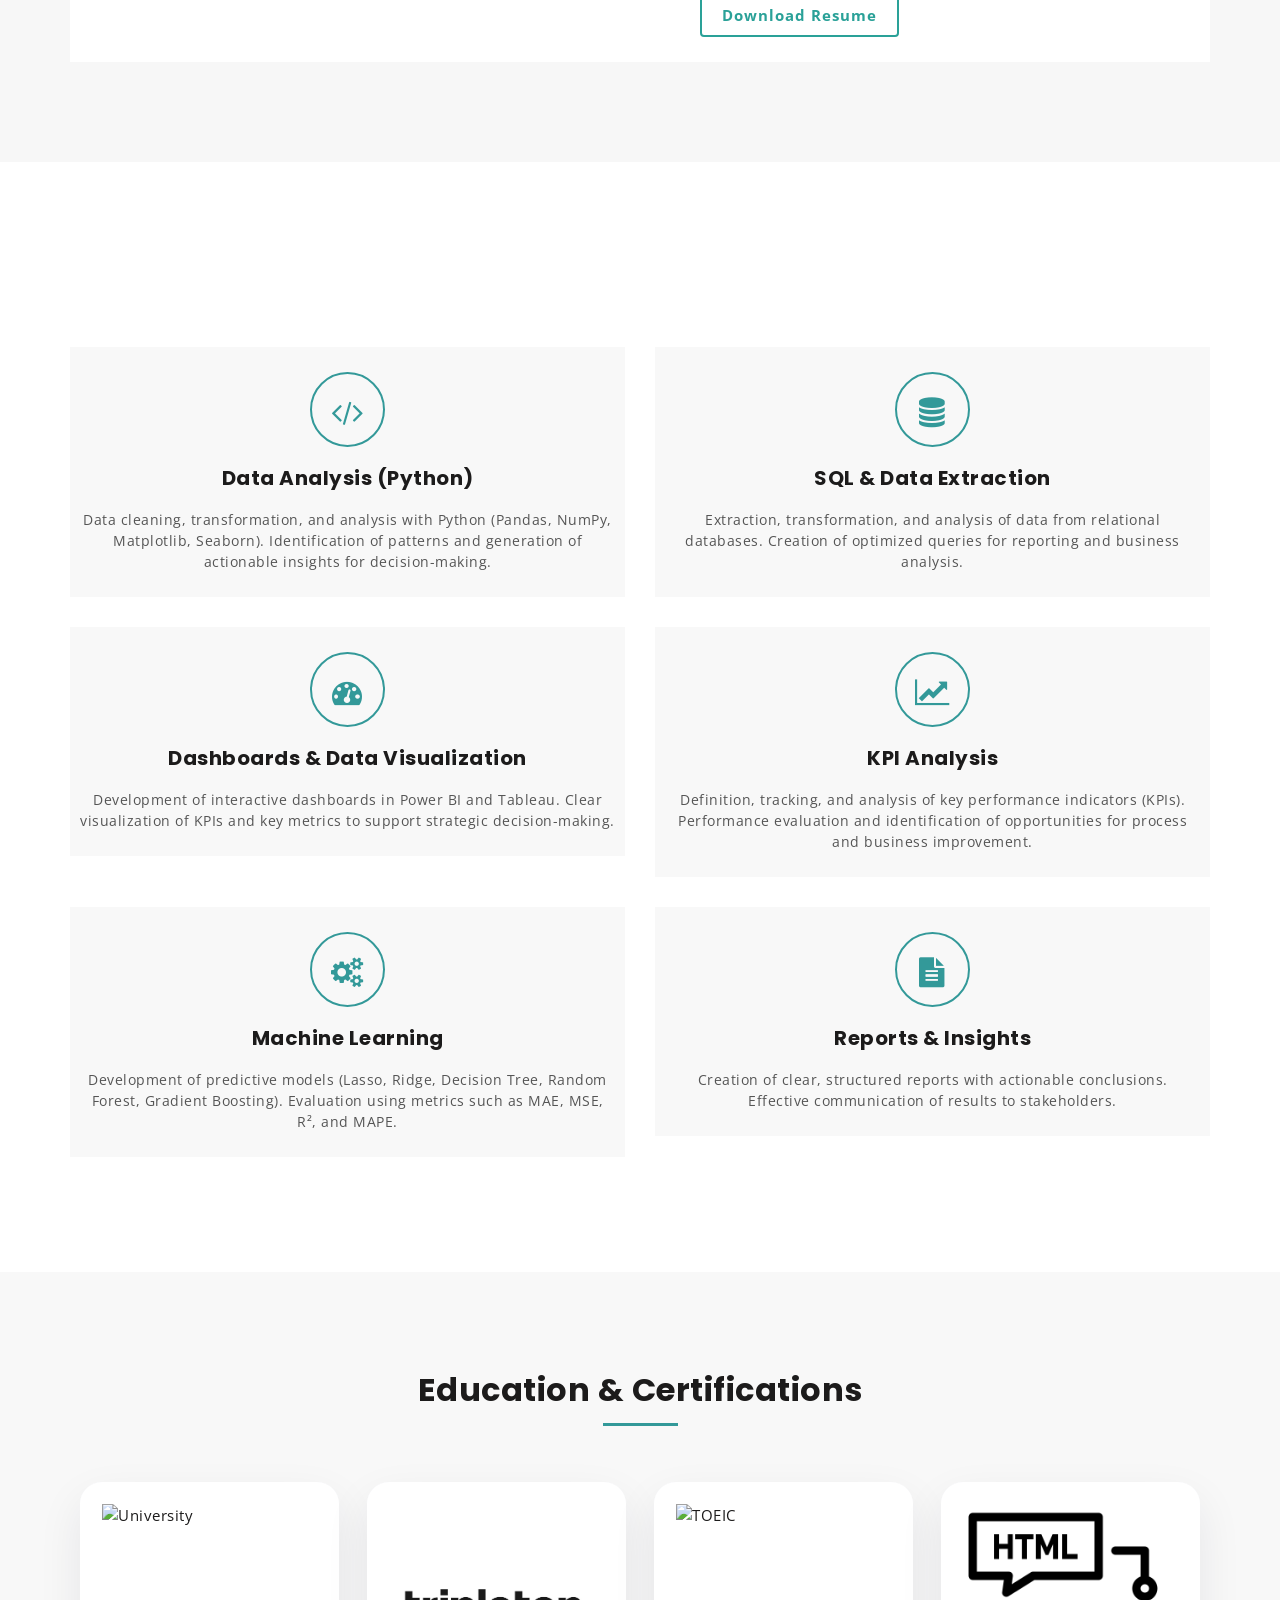
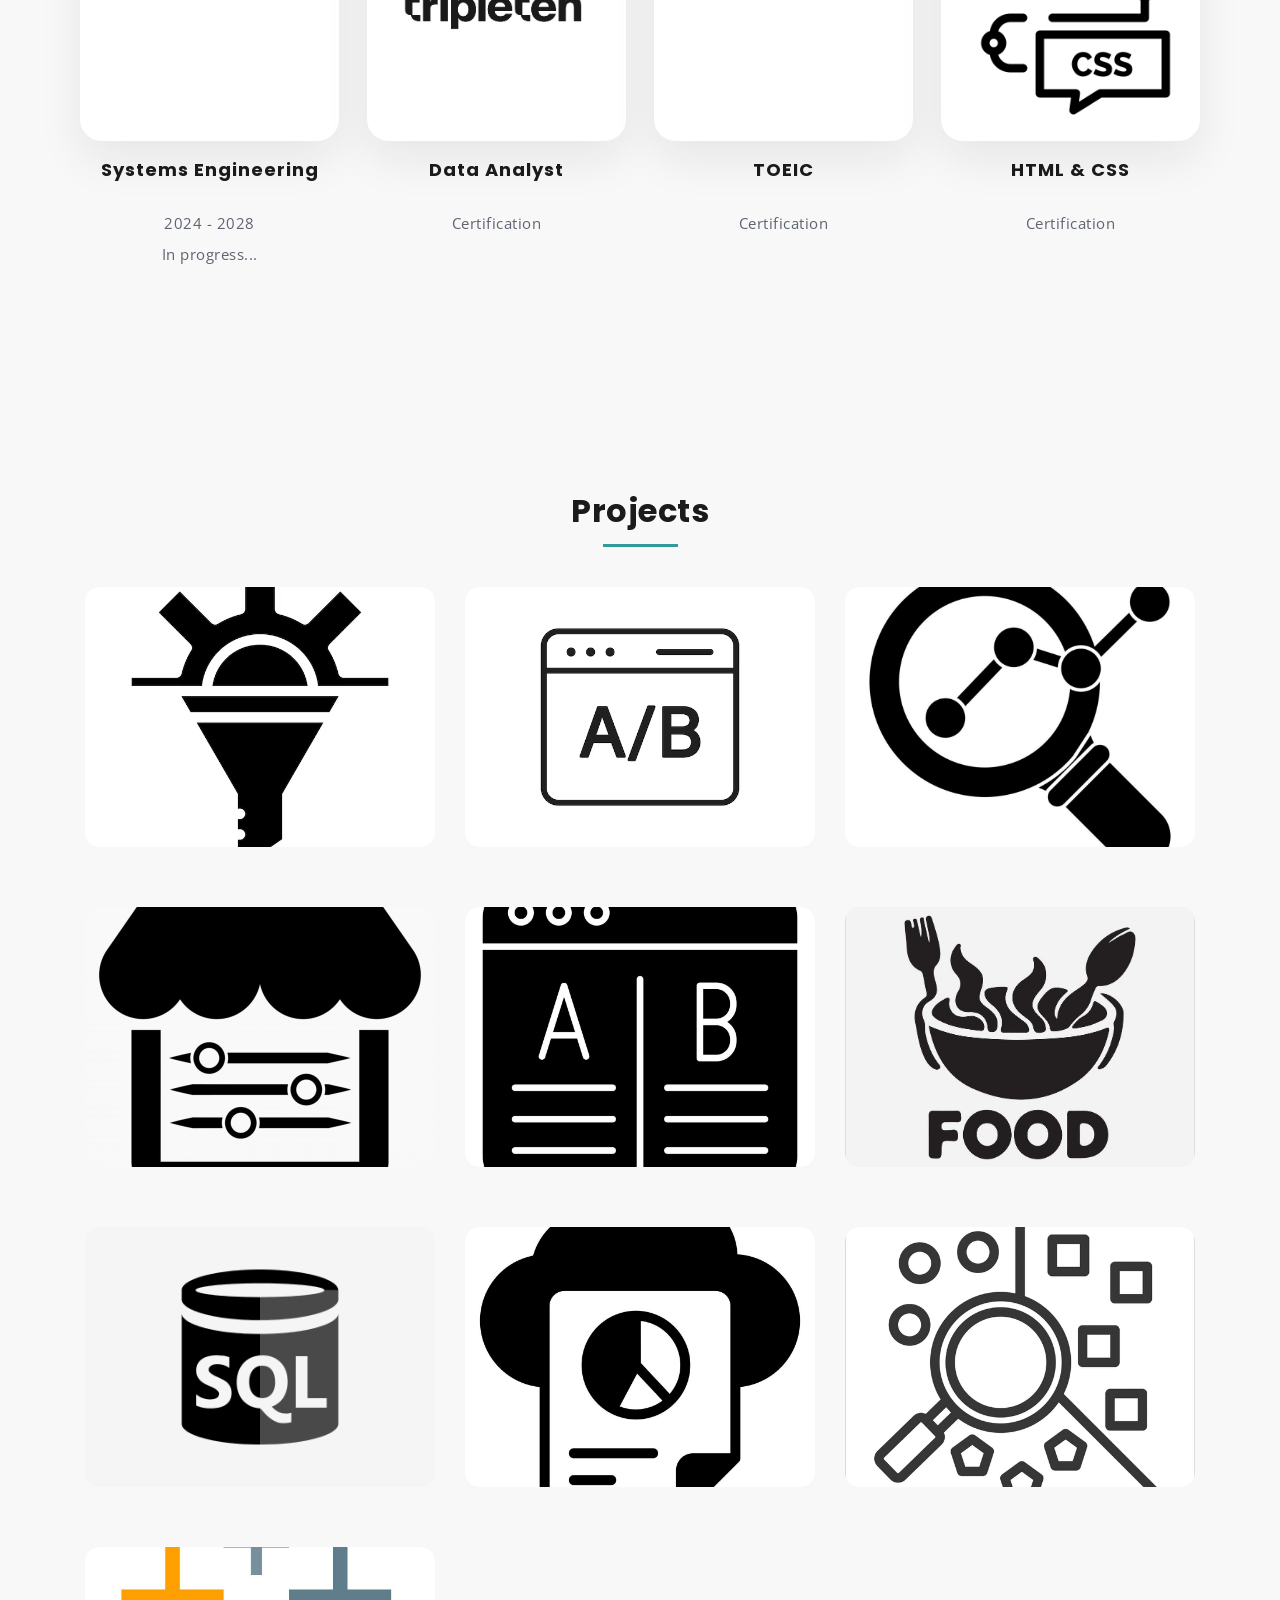
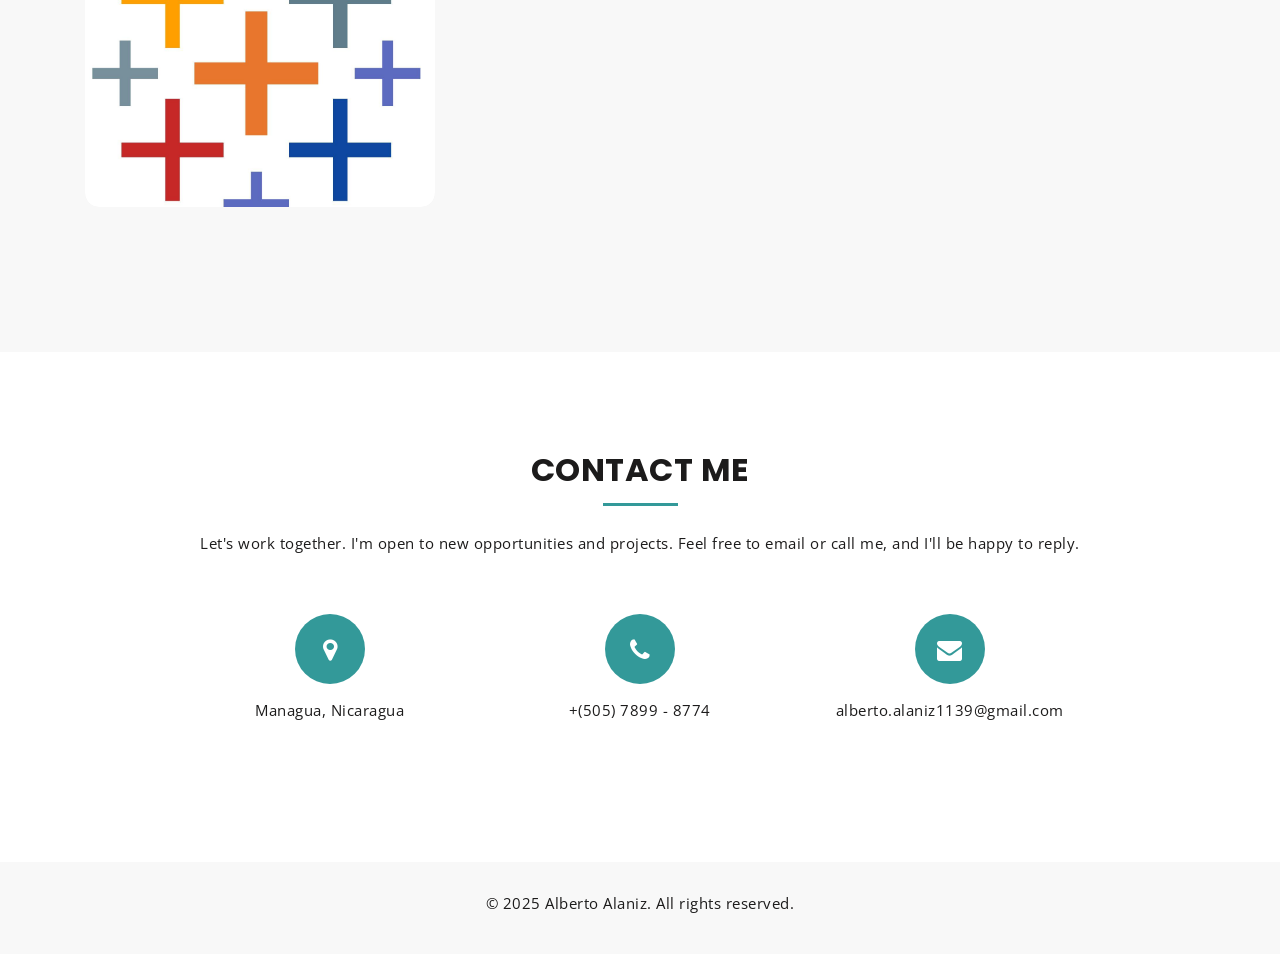
==== commit 01525908: "Updated CV's" ====
--- a/index-en.html
+++ b/index-en.html
@@ -196,7 +196,7 @@
                                                             </a>
                                                         </div>
 
-                                                        <a href="CV/Alberto_Alaniz_CV (EN).pdf" target="_blank"
+                                                        <a href="https://docs.google.com/document/d/1jUPg7H3CjXKe5i2bctz7KicM4NTSZn96-tNaNPL6VYg/export?format=pdf" target="_blank"
                                                             rel="noopener noreferrer" class="mu-resume-btn">Download
                                                             Resume</a>
                                                     </div>
